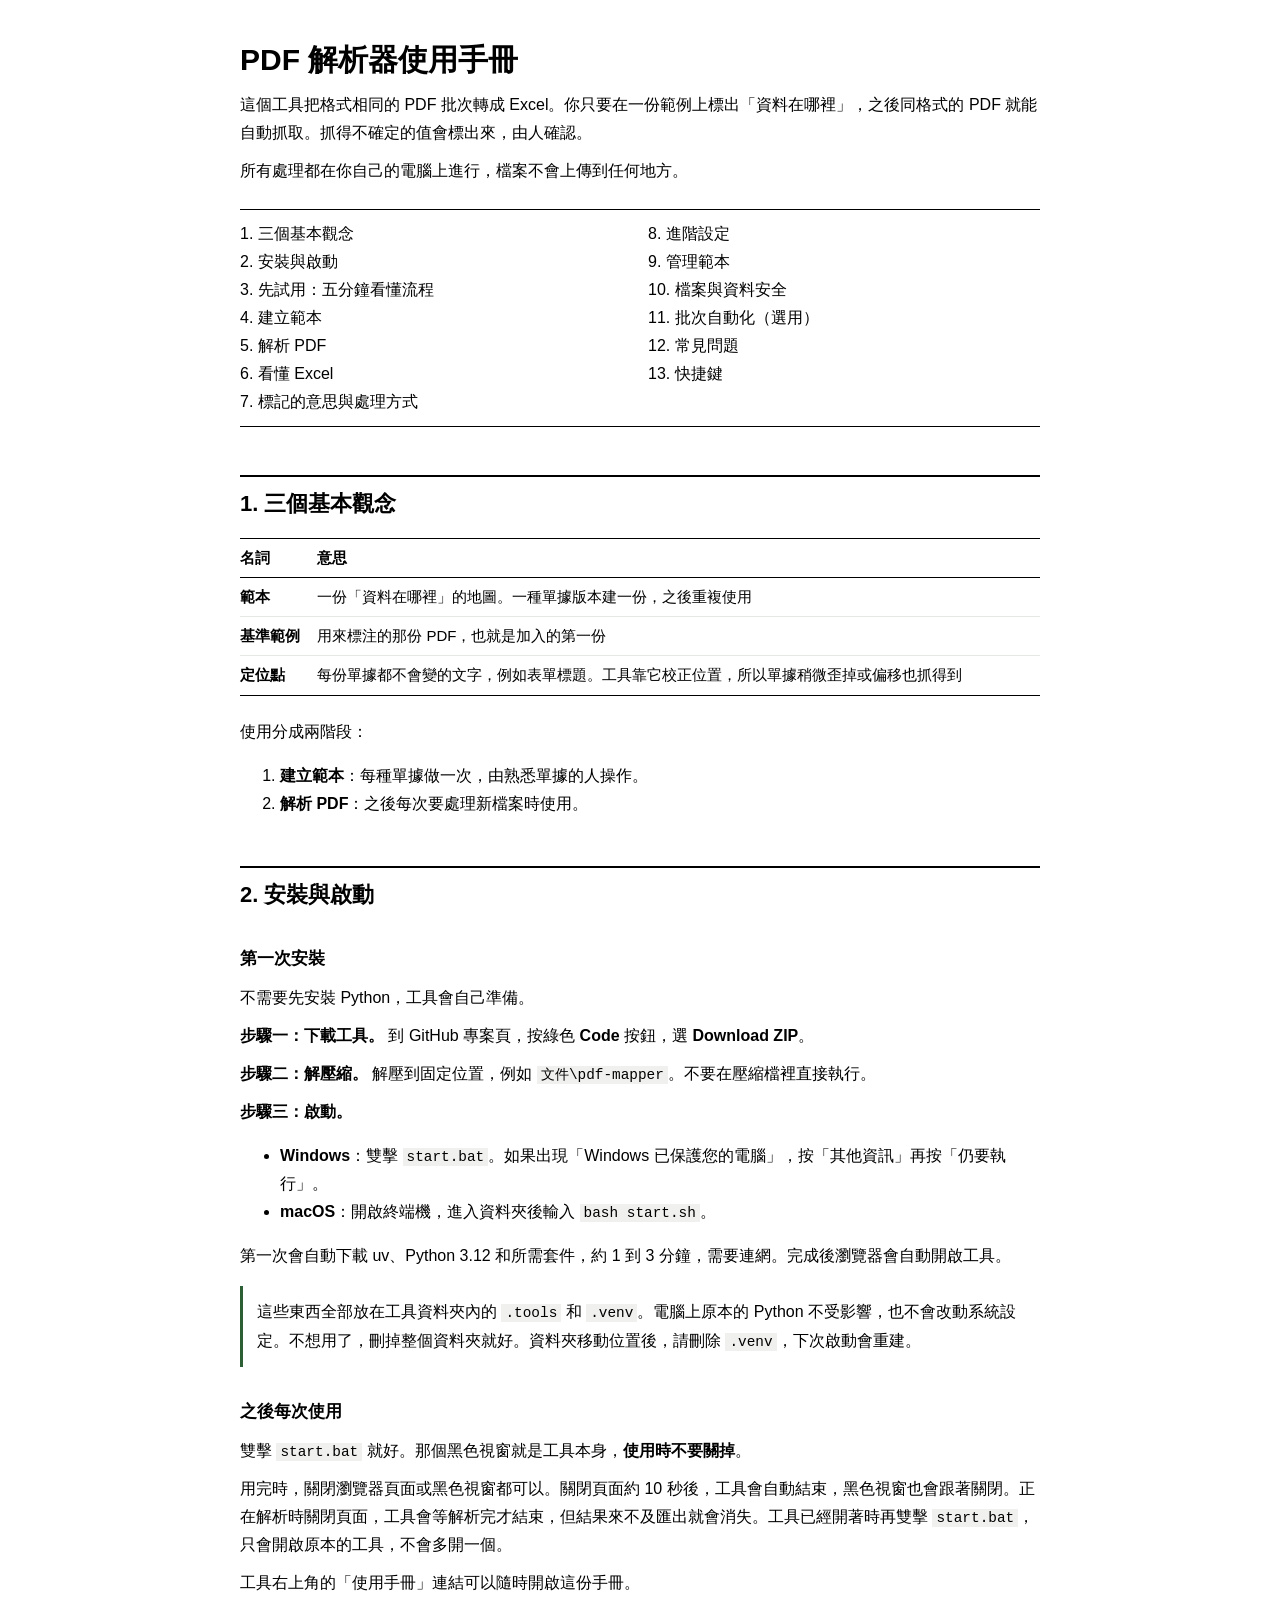
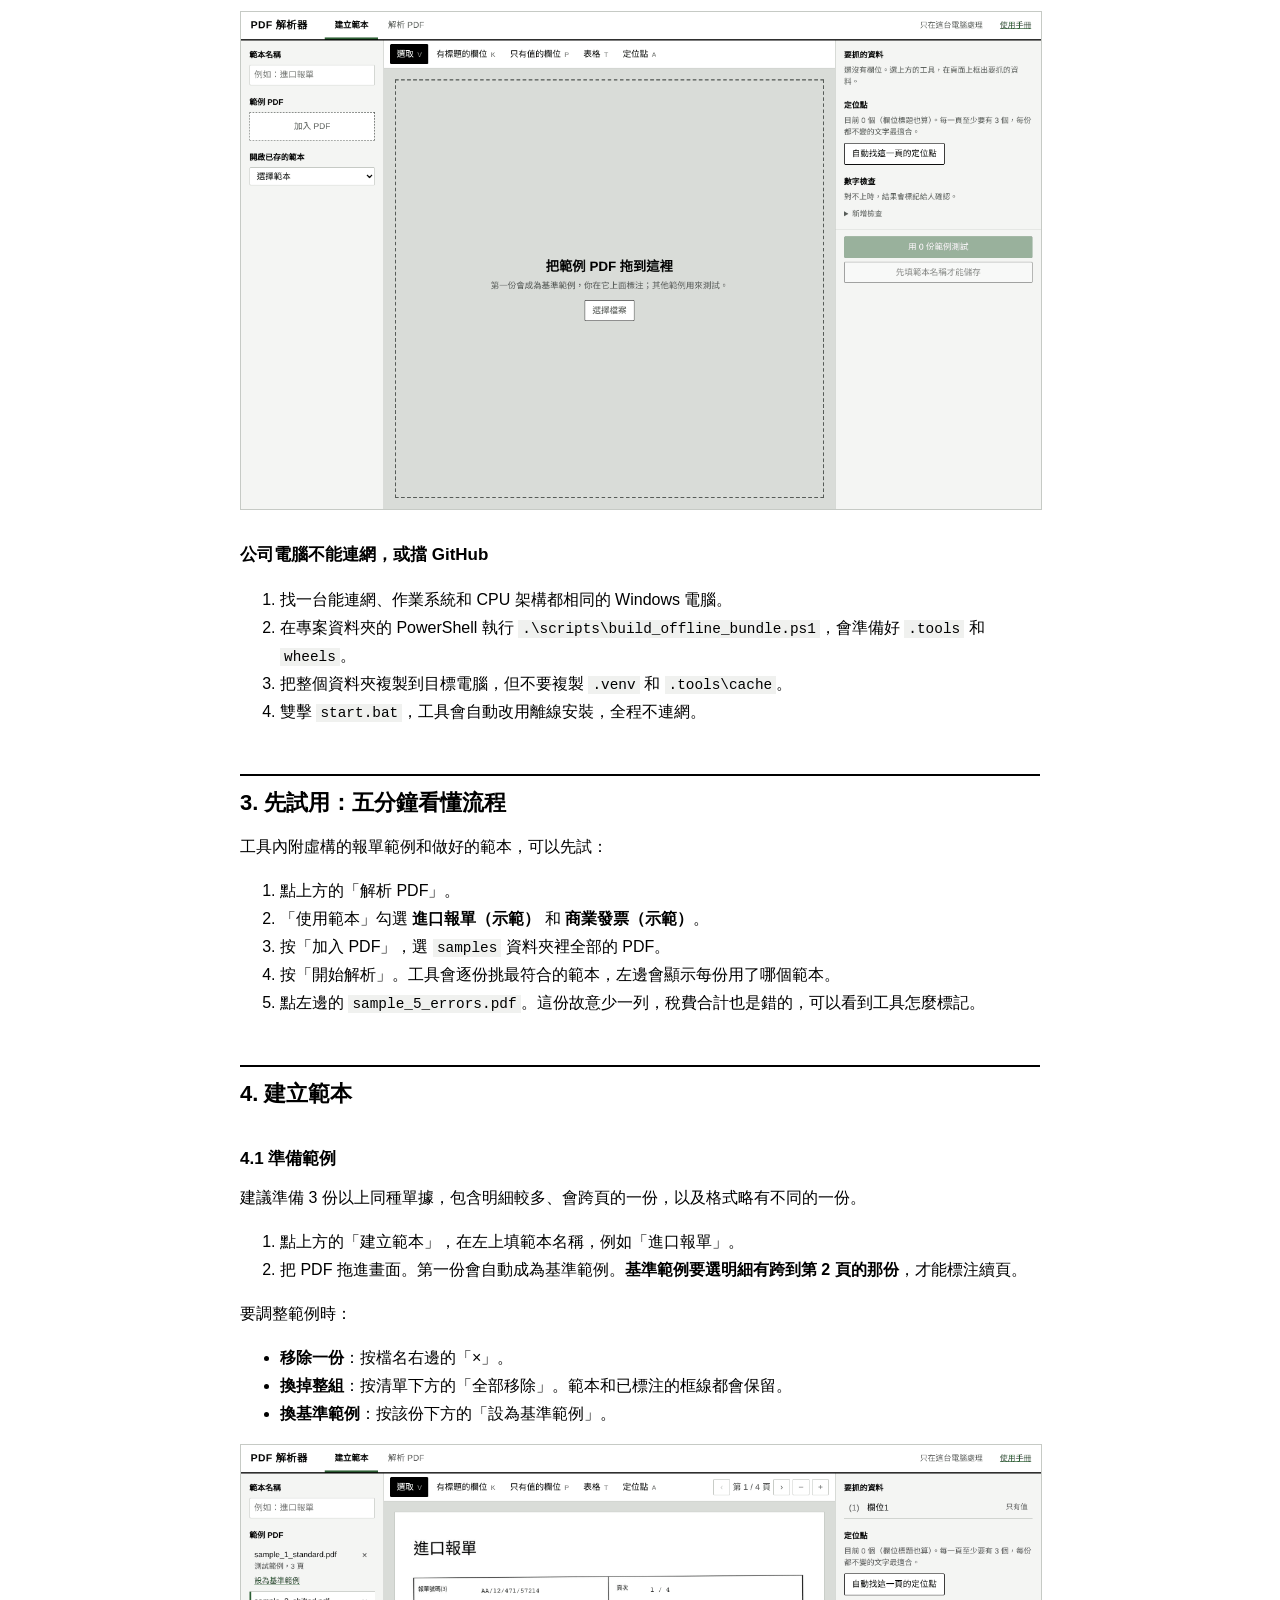
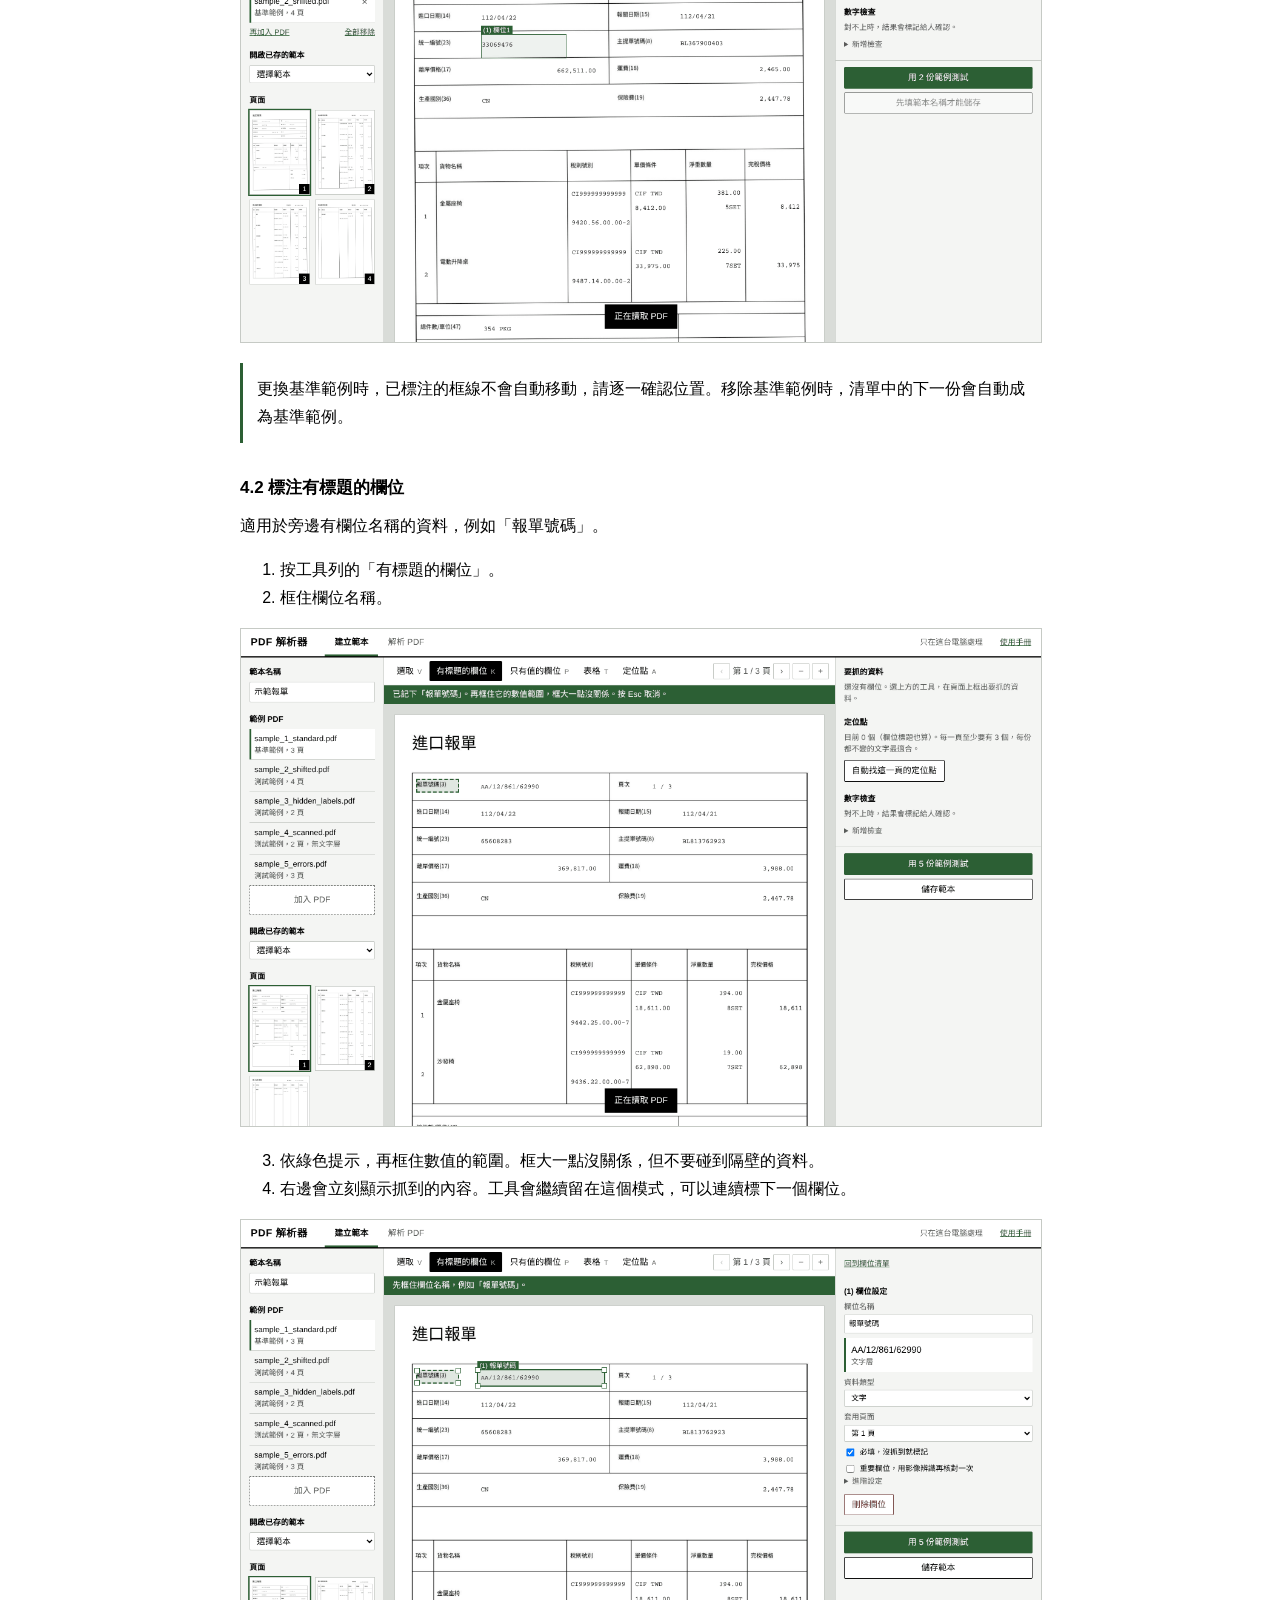
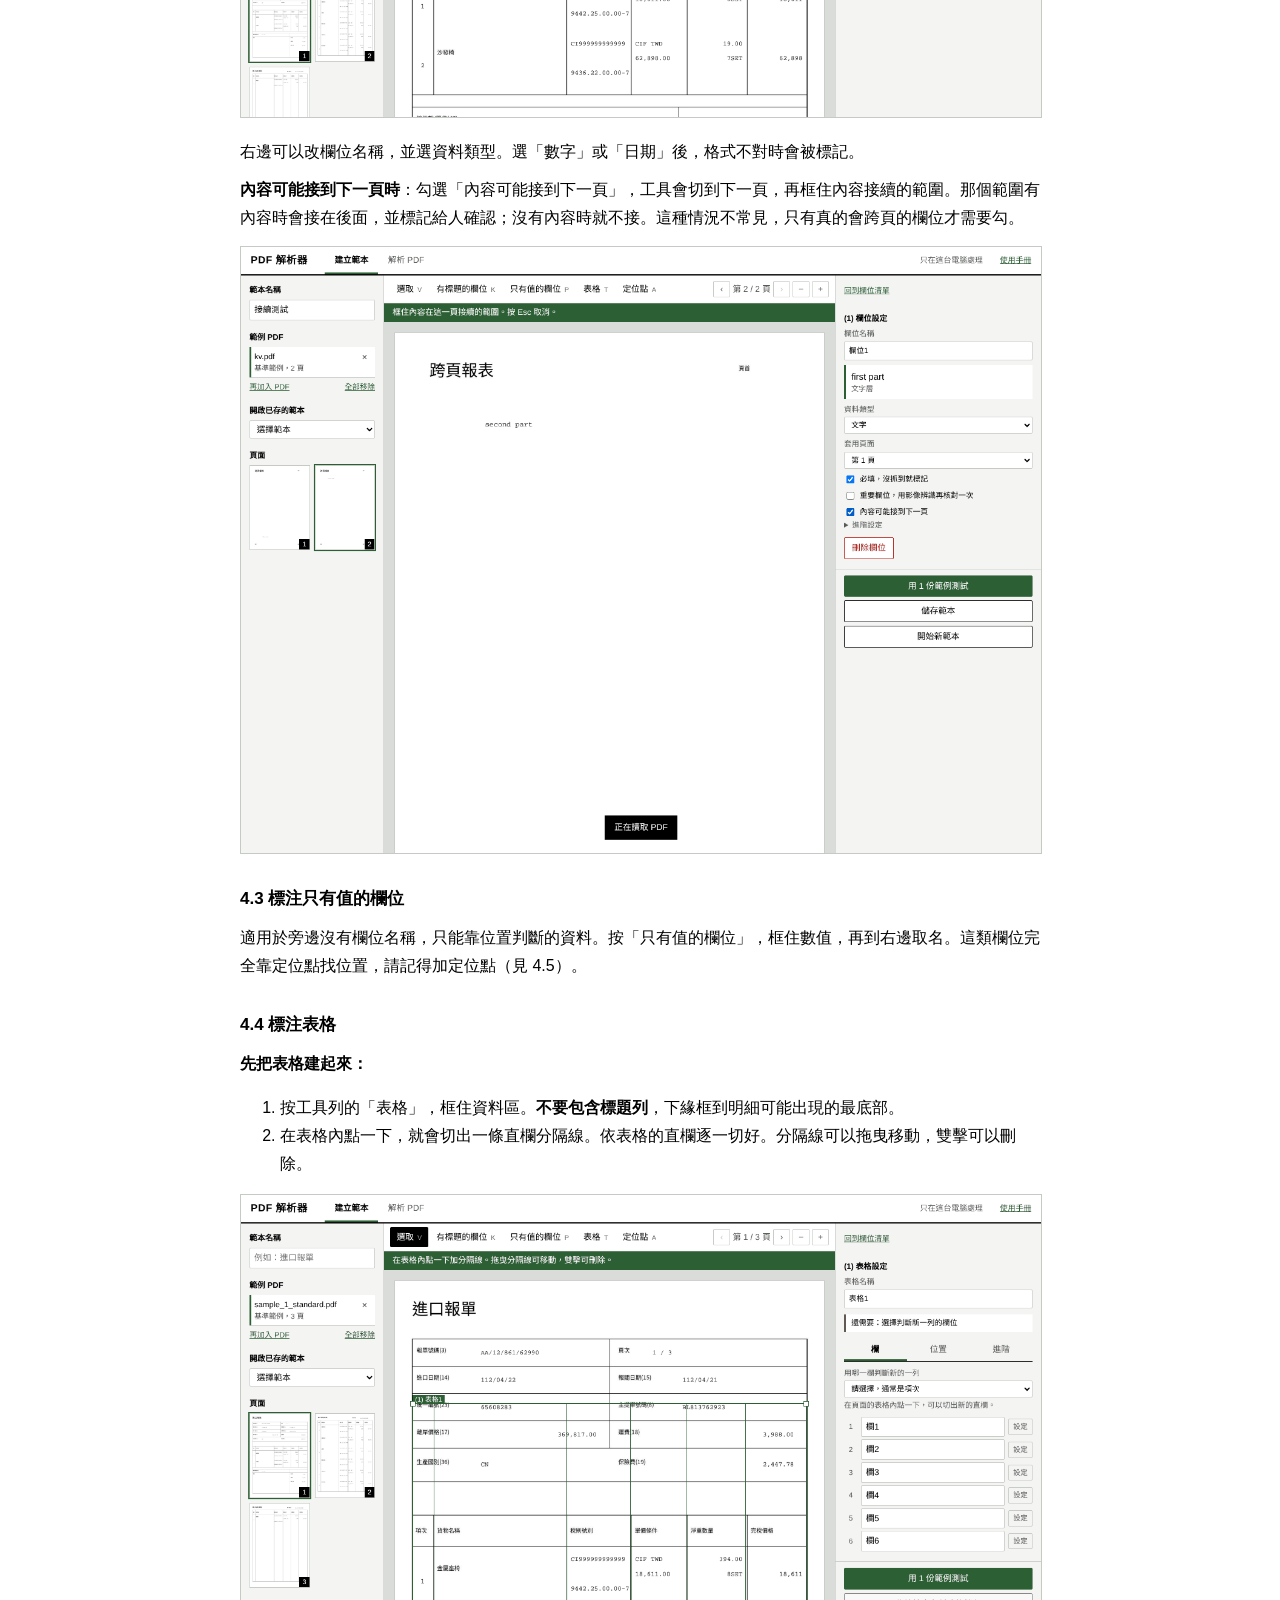
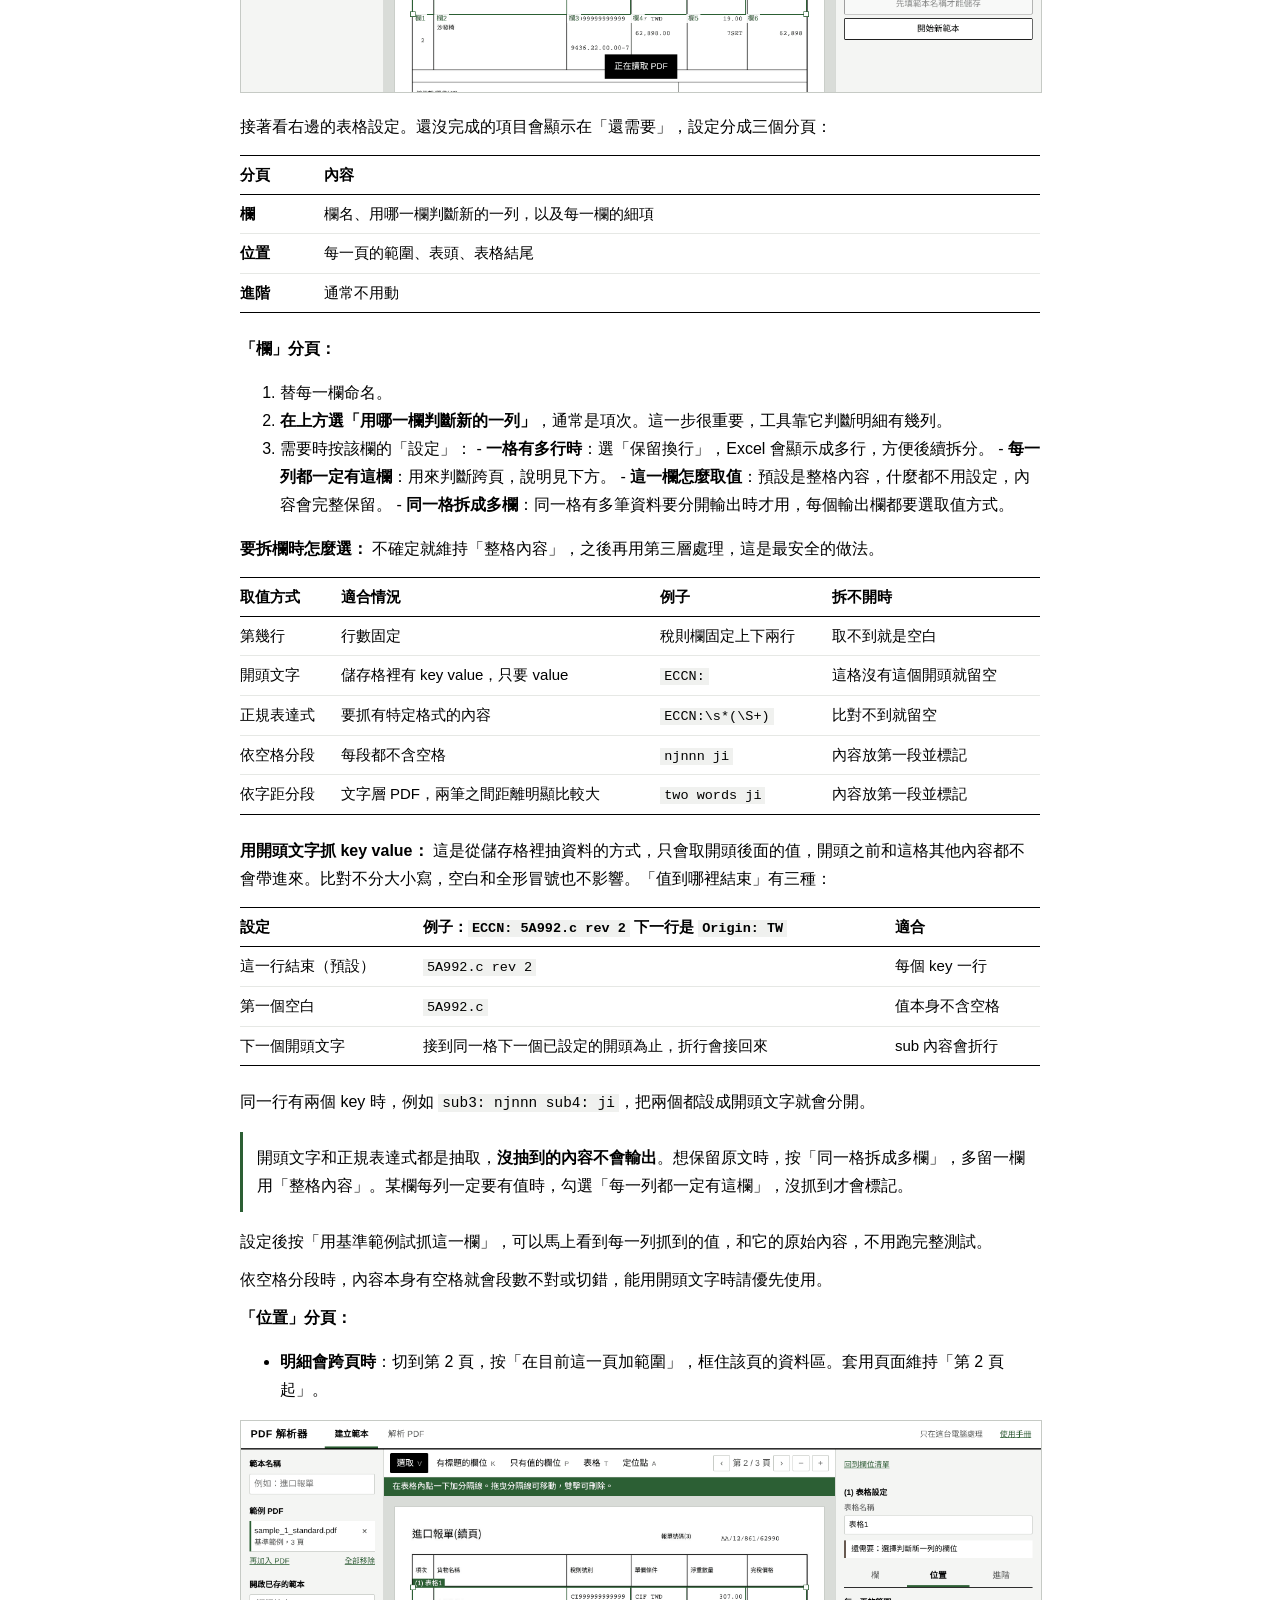
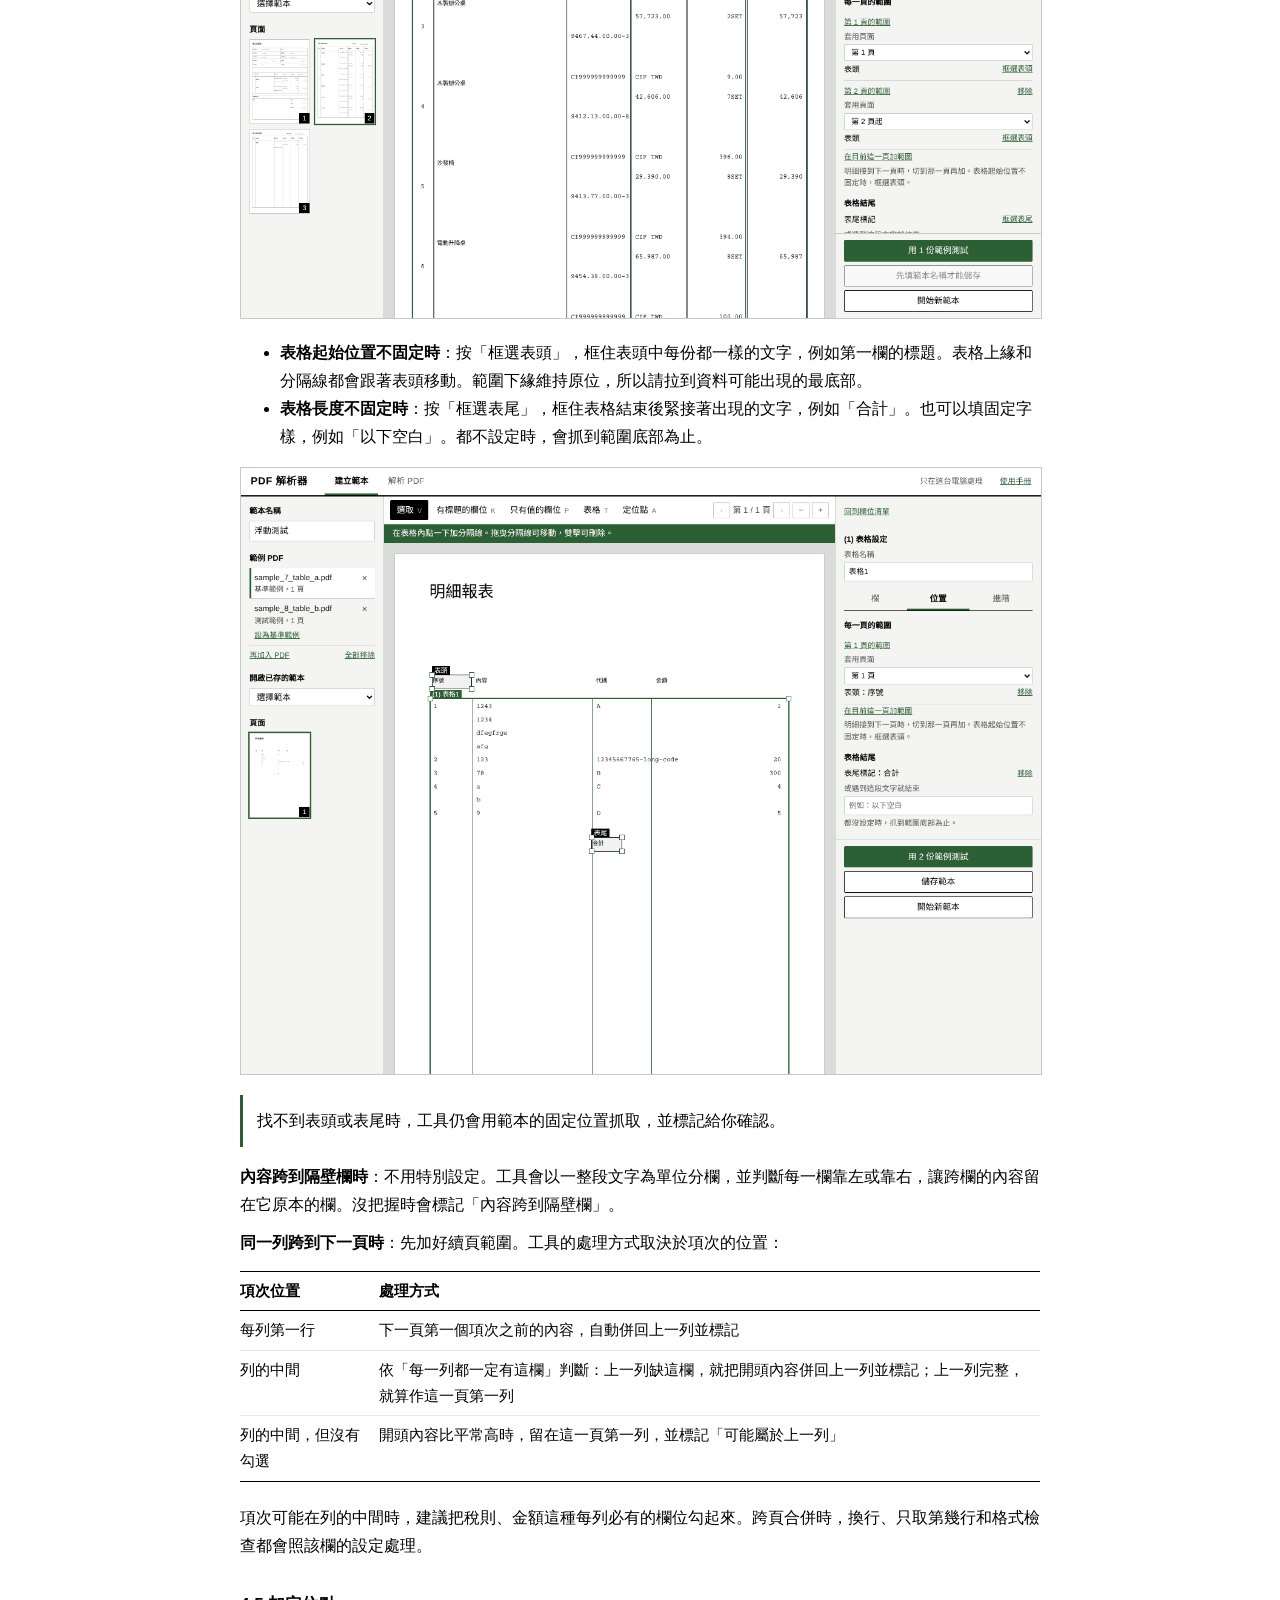
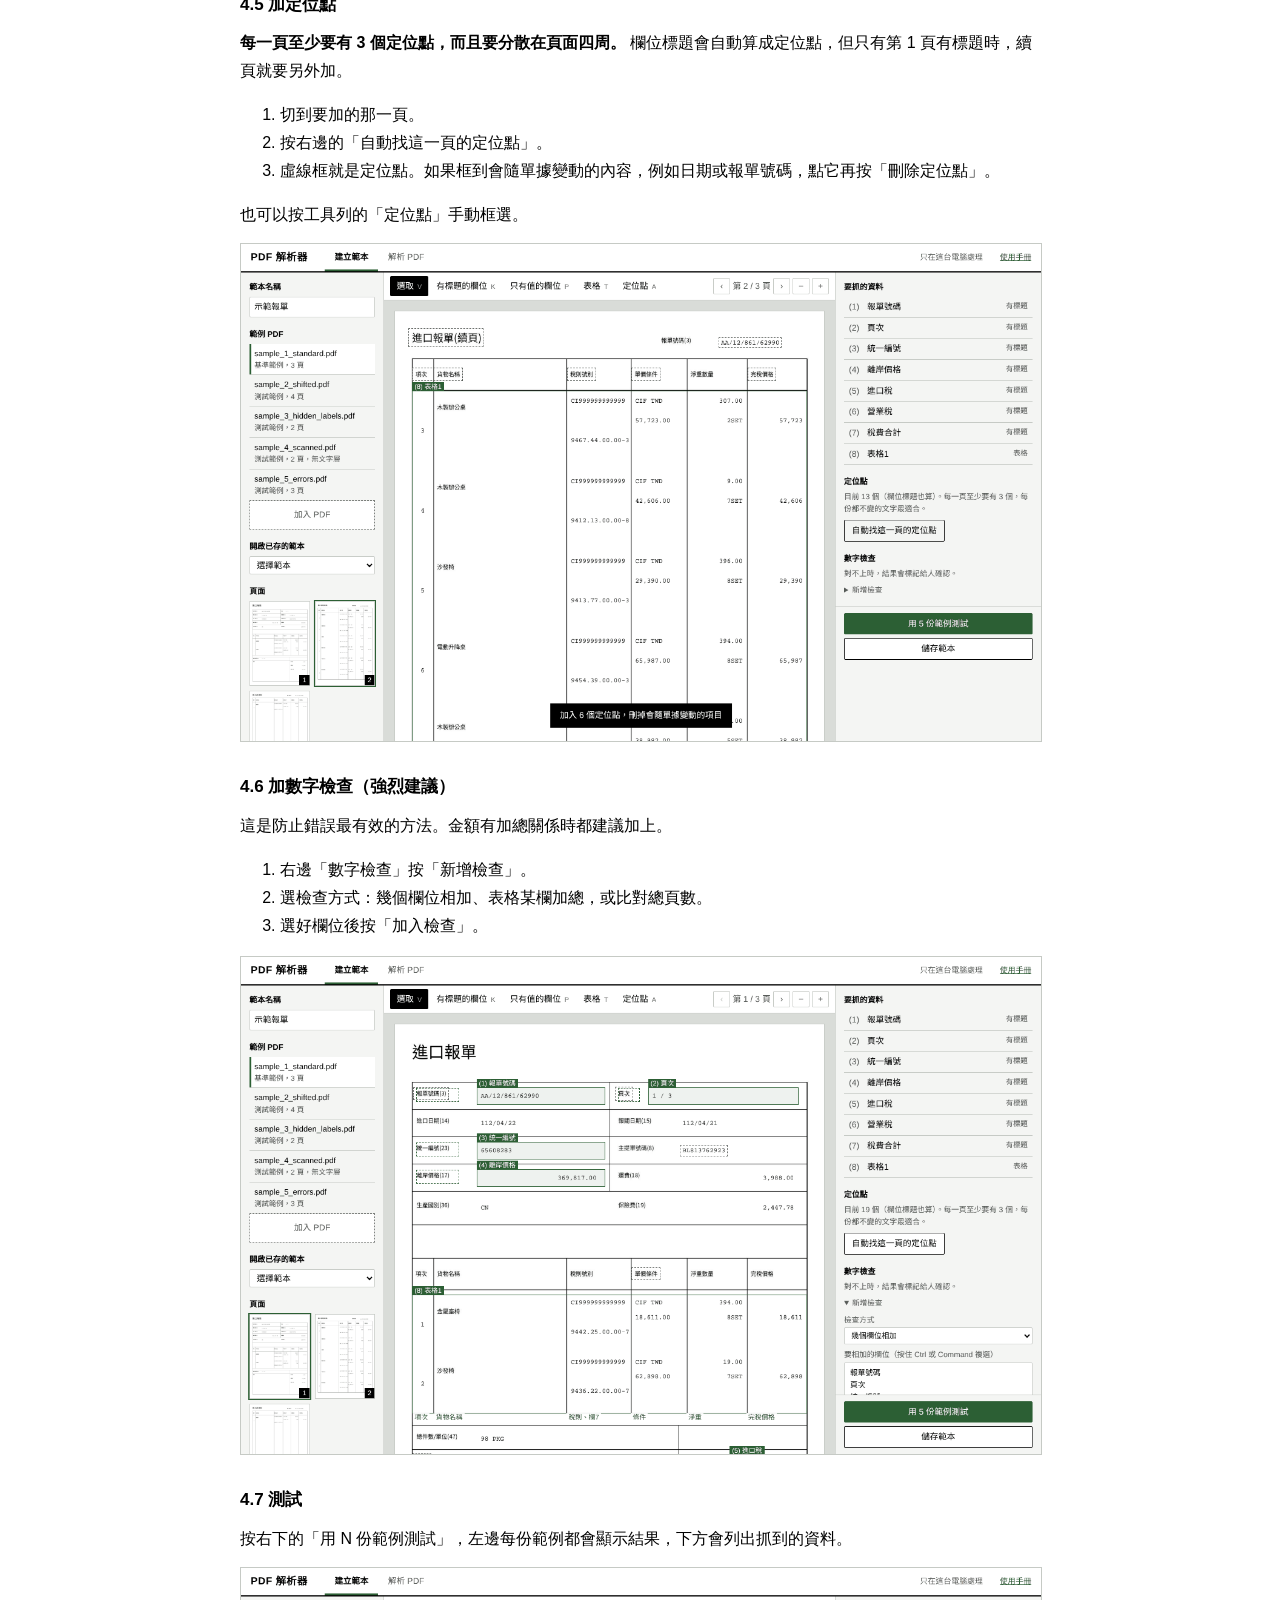
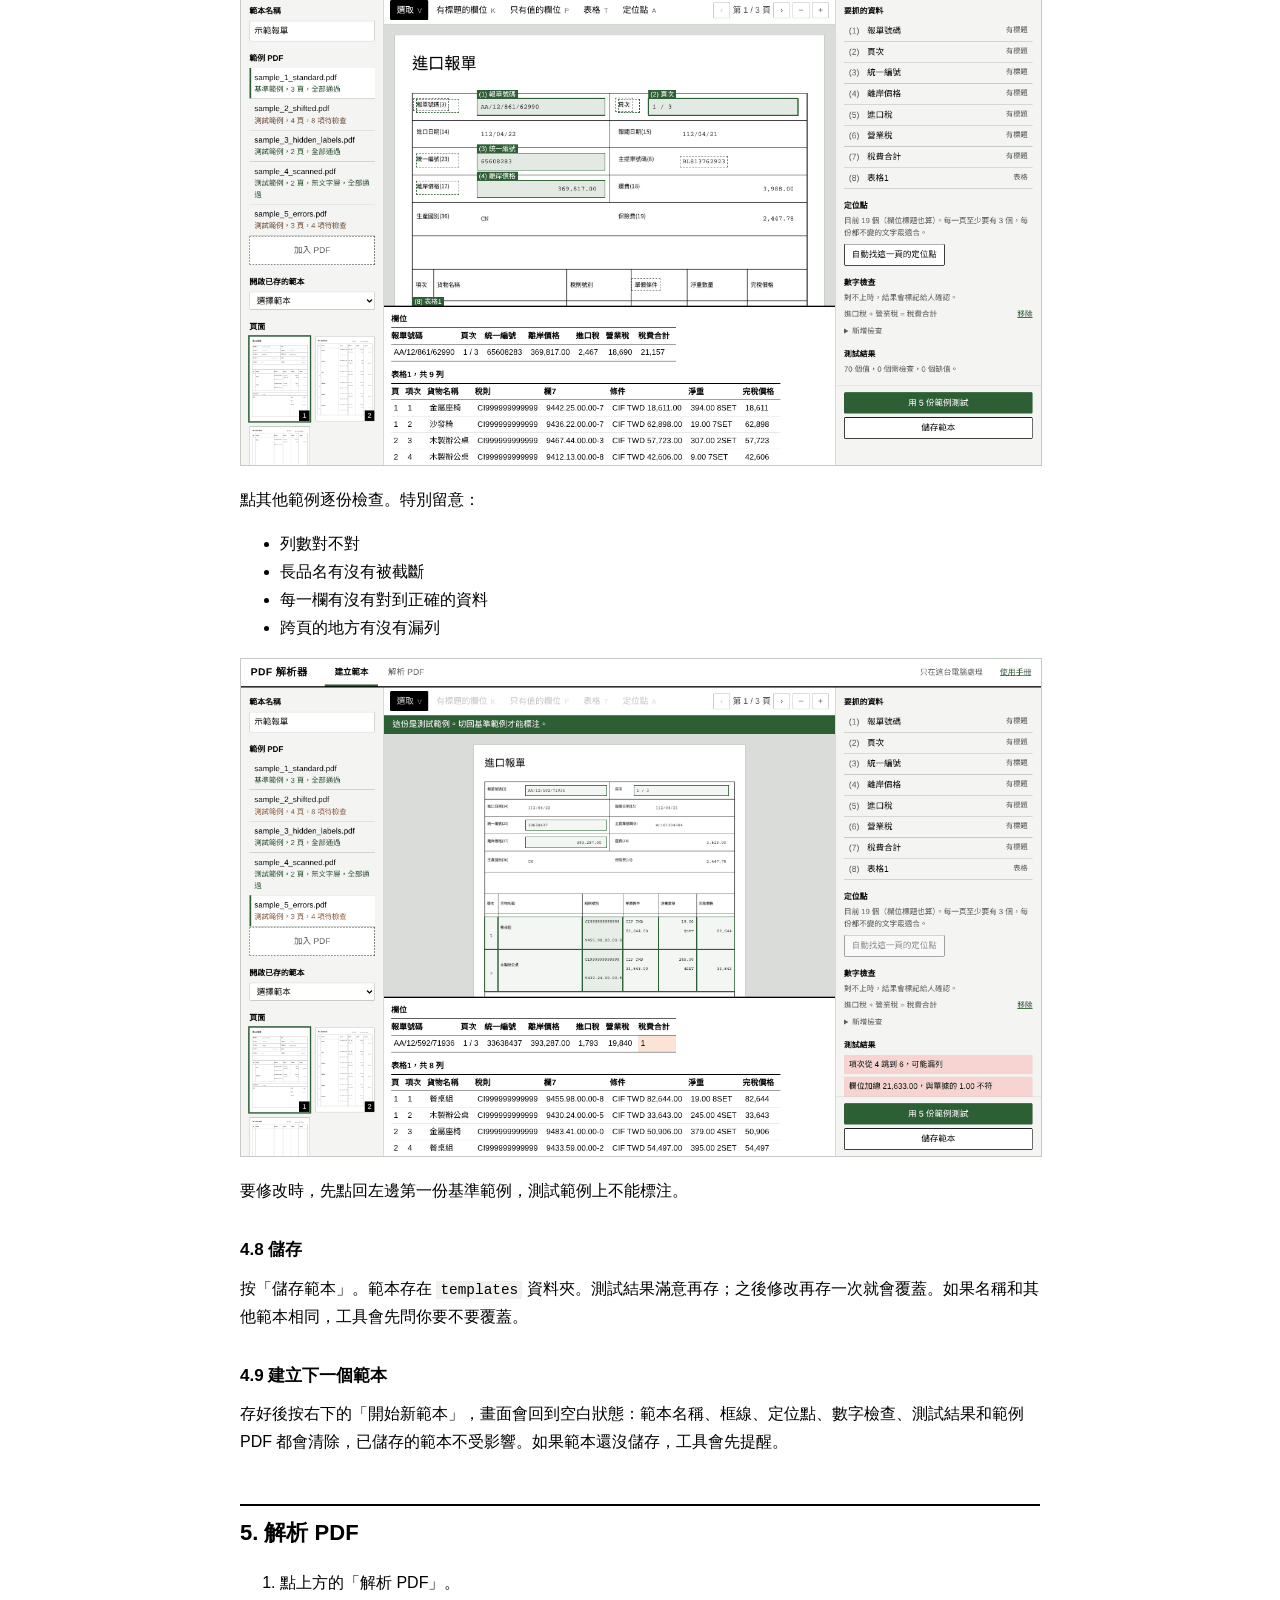
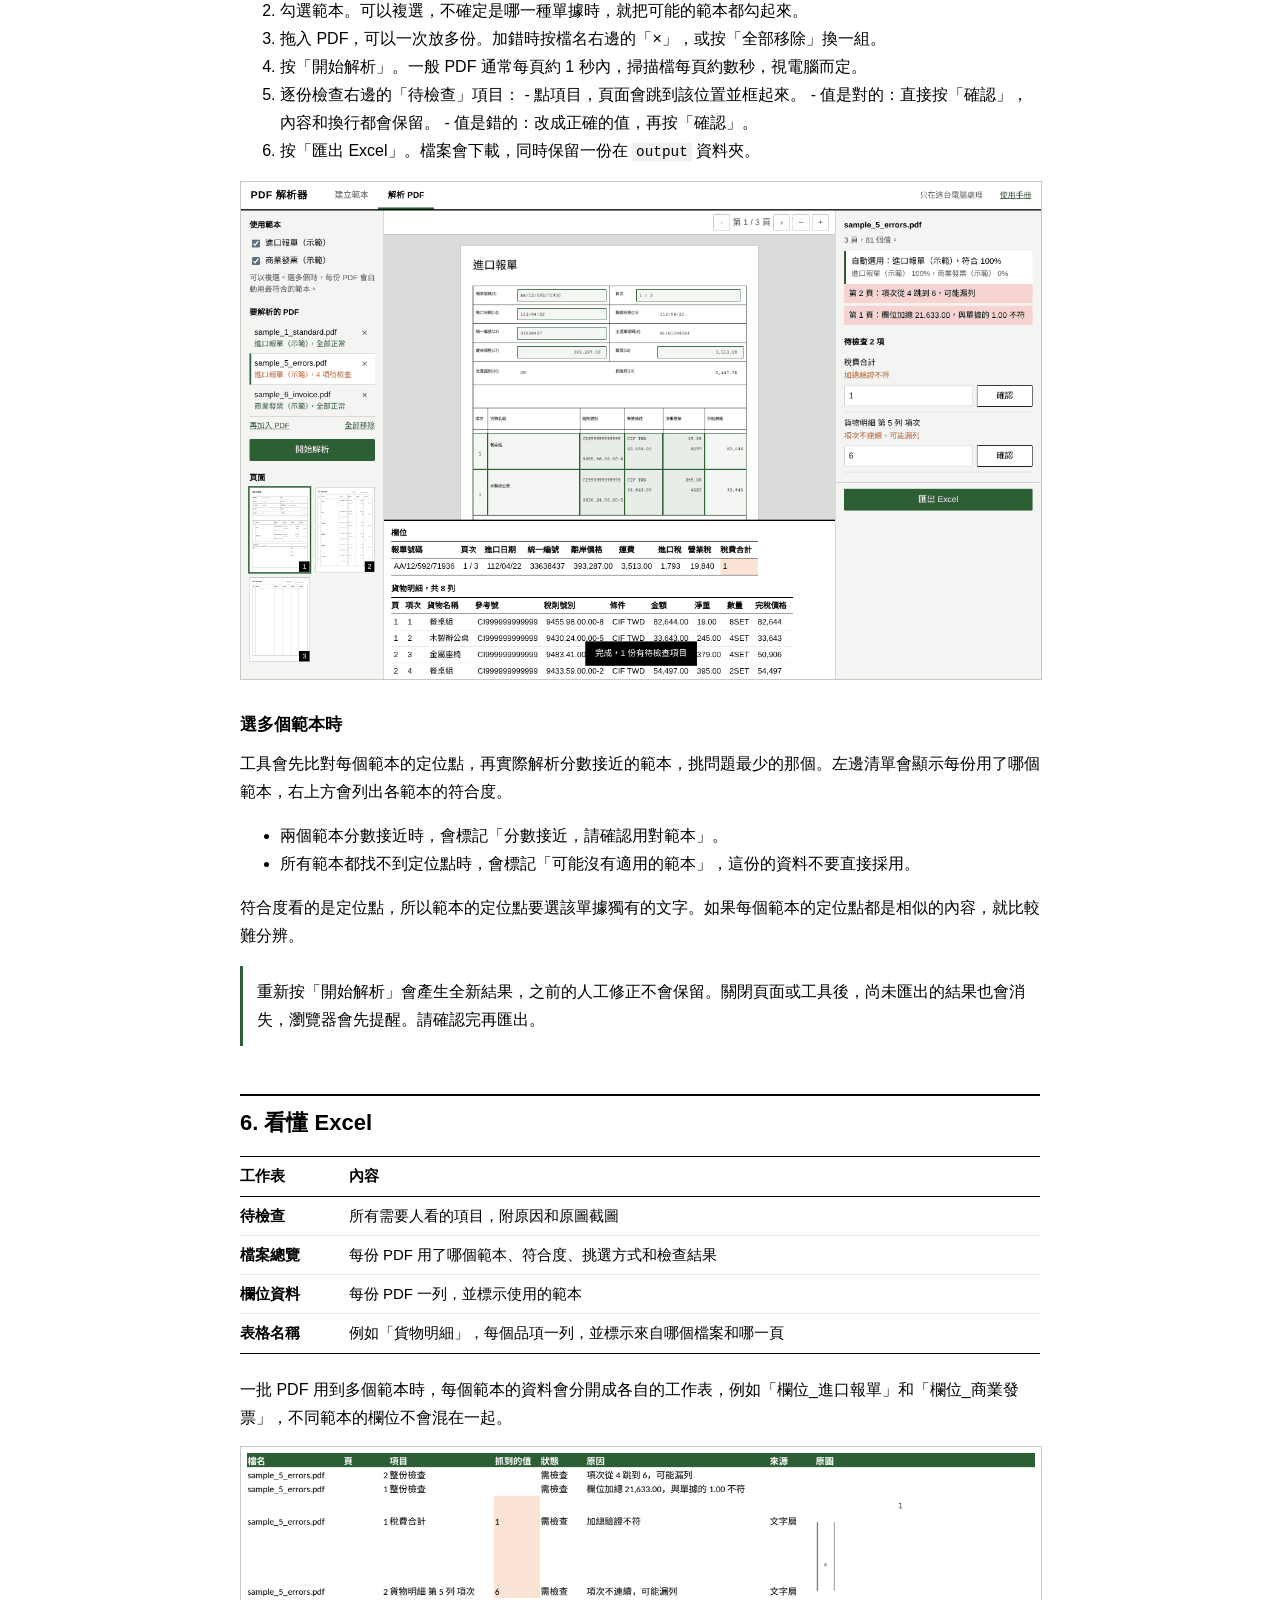
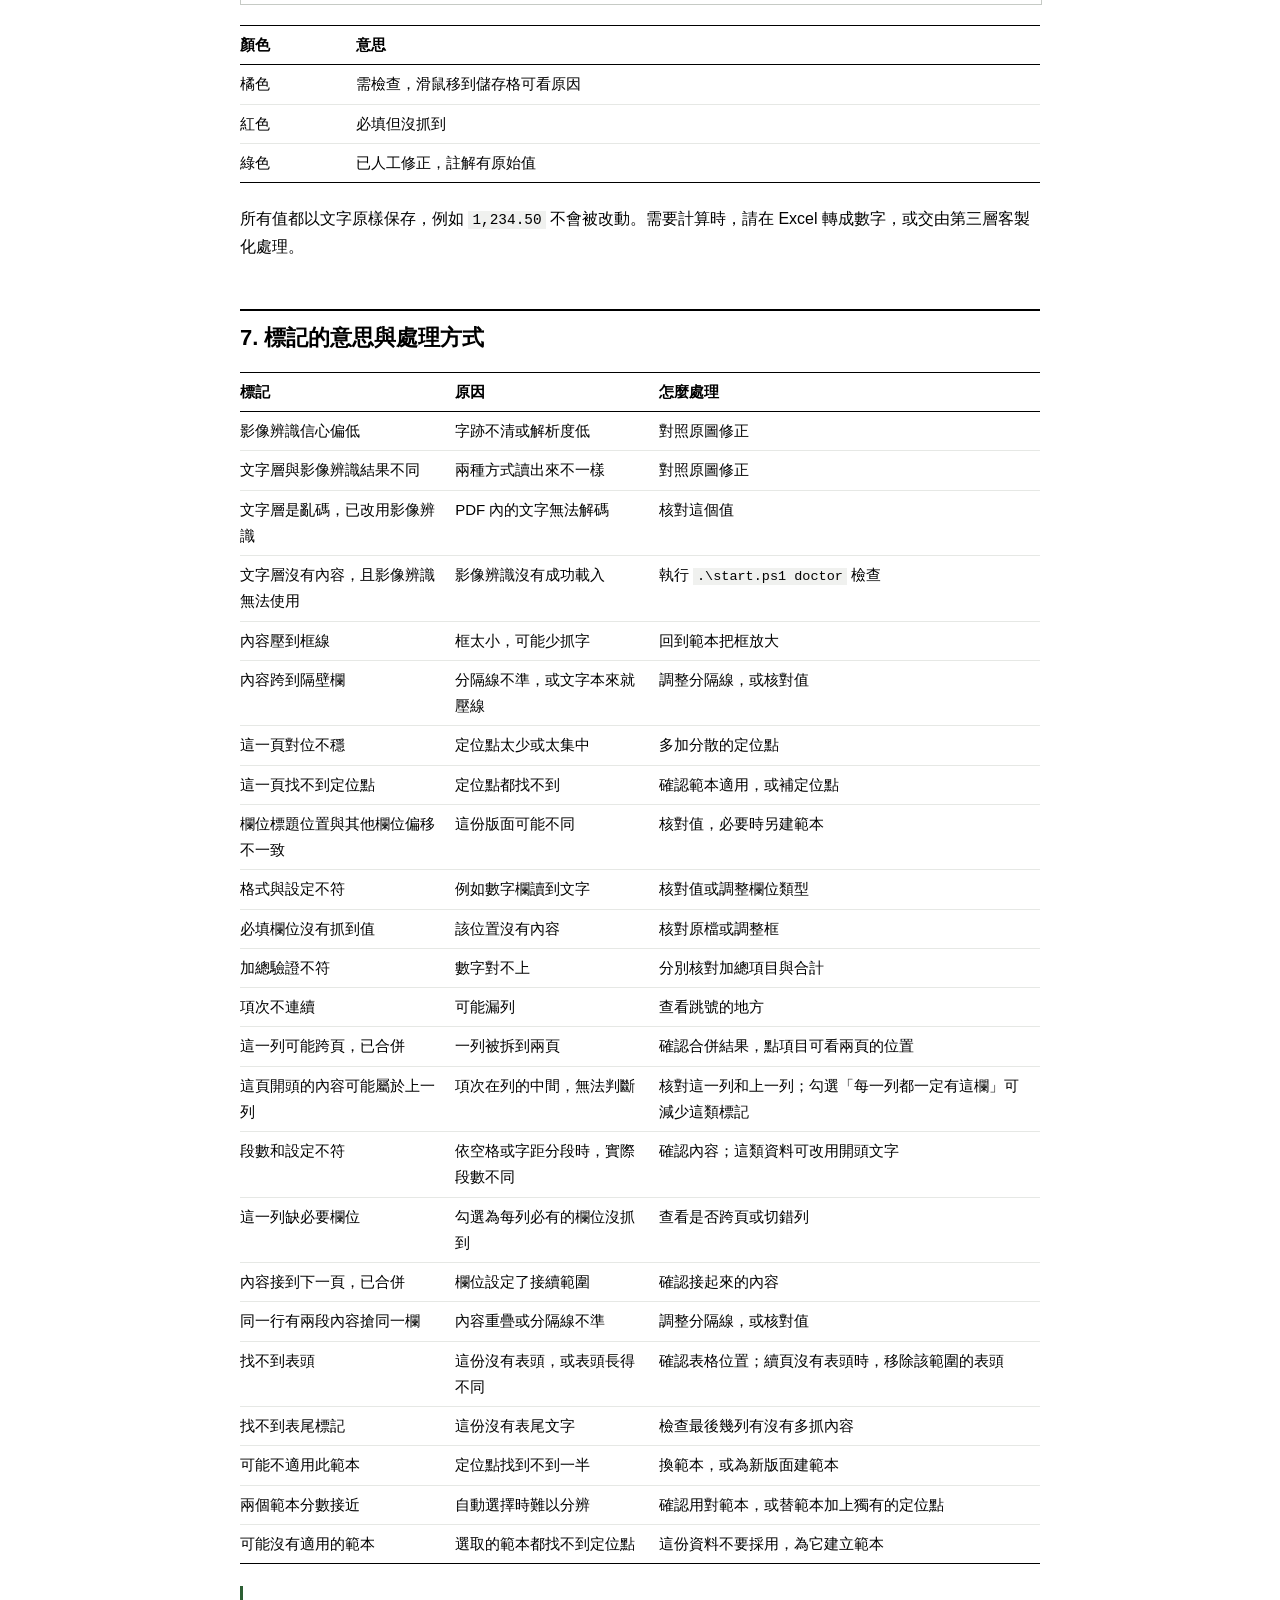
==== 使用手冊.html @ c09b9977 "Fix multi-line review values and extract key values from table cells - Review boxes now keep line br" ====
<!doctype html><html lang="zh-Hant"><head><meta charset="utf-8"><meta name="viewport" content="width=device-width, initial-scale=1"><title>PDF 解析器使用手冊</title><style>
:root { --ink:#000; --soft:#565b57; --rule:#c6cac5; --green:#2C5F34; }
body { margin:0; background:#fff; color:var(--ink);
  font:16px/1.75 "Noto Sans TC","PingFang TC","Microsoft JhengHei",Helvetica,sans-serif; }
main { max-width:800px; margin:0 auto; padding:40px 20px 80px; }
.toc { border-top:1.5px solid var(--ink); border-bottom:1px solid var(--ink); padding:10px 0; margin:24px 0; }
.toc ul { list-style:none; margin:0; padding:0; columns:2; }
.toc ul ul { display:none; }
.toc a { color:var(--ink); text-decoration:none; }
.toc a:hover { color:var(--green); text-decoration:underline; }
h1 { font-size:30px; line-height:1.3; margin:0 0 12px; }
h2 { font-size:22px; margin:48px 0 10px; padding-top:8px; border-top:2px solid var(--ink); }
h3 { font-size:17px; margin:30px 0 6px; }
p { margin:10px 0; }
strong { font-weight:700; }
a { color:var(--green); }
img { display:block; max-width:100%; height:auto; margin:14px 0 20px; border:1px solid var(--rule); }
table { width:100%; border-collapse:collapse; margin:14px 0 22px; font-size:15px; }
th { text-align:left; padding:6px 10px 6px 0; border-top:1.5px solid var(--ink); border-bottom:1px solid var(--ink); }
td { text-align:left; padding:6px 10px 6px 0; border-bottom:1px solid #e6e8e5; vertical-align:top; }
tbody tr:last-child td { border-bottom:1.5px solid var(--ink); }
blockquote { margin:16px 0; padding:2px 0 2px 14px; border-left:3px solid var(--green); }
code { background:#f0f1ef; padding:1px 4px; font-size:.9em; font-family:Consolas,Menlo,monospace; }
pre { background:#f0f1ef; padding:12px 14px; overflow-x:auto; }
pre code { background:none; padding:0; }
@media print { h2 { break-after:avoid; } img { break-inside:avoid; } }
</style></head><body><main><h1 id="pdf">PDF 解析器使用手冊</h1>
<p>這個工具把格式相同的 PDF 批次轉成 Excel。你只要在一份範例上標出「資料在哪裡」，之後同格式的 PDF 就能自動抓取。抓得不確定的值會標出來，由人確認。</p>
<p>所有處理都在你自己的電腦上進行，檔案不會上傳到任何地方。</p>
<div class="toc">
<ul>
<li><a href="#1">1. 三個基本觀念</a></li>
<li><a href="#2">2. 安裝與啟動</a></li>
<li><a href="#3">3. 先試用：五分鐘看懂流程</a></li>
<li><a href="#4">4. 建立範本</a></li>
<li><a href="#5-pdf">5. 解析 PDF</a></li>
<li><a href="#6-excel">6. 看懂 Excel</a></li>
<li><a href="#7">7. 標記的意思與處理方式</a></li>
<li><a href="#8">8. 進階設定</a></li>
<li><a href="#9">9. 管理範本</a></li>
<li><a href="#10">10. 檔案與資料安全</a></li>
<li><a href="#11">11. 批次自動化（選用）</a></li>
<li><a href="#12">12. 常見問題</a></li>
<li><a href="#13">13. 快捷鍵</a></li>
</ul>
</div>
<h2 id="1">1. 三個基本觀念</h2>
<table>
<thead>
<tr>
<th>名詞</th>
<th>意思</th>
</tr>
</thead>
<tbody>
<tr>
<td><strong>範本</strong></td>
<td>一份「資料在哪裡」的地圖。一種單據版本建一份，之後重複使用</td>
</tr>
<tr>
<td><strong>基準範例</strong></td>
<td>用來標注的那份 PDF，也就是加入的第一份</td>
</tr>
<tr>
<td><strong>定位點</strong></td>
<td>每份單據都不會變的文字，例如表單標題。工具靠它校正位置，所以單據稍微歪掉或偏移也抓得到</td>
</tr>
</tbody>
</table>
<p>使用分成兩階段：</p>
<ol>
<li><strong>建立範本</strong>：每種單據做一次，由熟悉單據的人操作。</li>
<li><strong>解析 PDF</strong>：之後每次要處理新檔案時使用。</li>
</ol>
<h2 id="2">2. 安裝與啟動</h2>
<h3 id="_1">第一次安裝</h3>
<p>不需要先安裝 Python，工具會自己準備。</p>
<p><strong>步驟一：下載工具。</strong> 到 GitHub 專案頁，按綠色 <strong>Code</strong> 按鈕，選 <strong>Download ZIP</strong>。</p>
<p><strong>步驟二：解壓縮。</strong> 解壓到固定位置，例如 <code>文件\pdf-mapper</code>。不要在壓縮檔裡直接執行。</p>
<p><strong>步驟三：啟動。</strong></p>
<ul>
<li><strong>Windows</strong>：雙擊 <code>start.bat</code>。如果出現「Windows 已保護您的電腦」，按「其他資訊」再按「仍要執行」。</li>
<li><strong>macOS</strong>：開啟終端機，進入資料夾後輸入 <code>bash start.sh</code>。</li>
</ul>
<p>第一次會自動下載 uv、Python 3.12 和所需套件，約 1 到 3 分鐘，需要連網。完成後瀏覽器會自動開啟工具。</p>
<blockquote>
<p>這些東西全部放在工具資料夾內的 <code>.tools</code> 和 <code>.venv</code>。電腦上原本的 Python 不受影響，也不會改動系統設定。不想用了，刪掉整個資料夾就好。資料夾移動位置後，請刪除 <code>.venv</code>，下次啟動會重建。</p>
</blockquote>
<h3 id="_2">之後每次使用</h3>
<p>雙擊 <code>start.bat</code> 就好。那個黑色視窗就是工具本身，<strong>使用時不要關掉</strong>。</p>
<p>用完時，關閉瀏覽器頁面或黑色視窗都可以。關閉頁面約 10 秒後，工具會自動結束，黑色視窗也會跟著關閉。正在解析時關閉頁面，工具會等解析完才結束，但結果來不及匯出就會消失。工具已經開著時再雙擊 <code>start.bat</code>，只會開啟原本的工具，不會多開一個。</p>
<p>工具右上角的「使用手冊」連結可以隨時開啟這份手冊。</p>
<p><img alt="啟動後的畫面" src="[data-uri]" /></p>
<h3 id="github">公司電腦不能連網，或擋 GitHub</h3>
<ol>
<li>找一台能連網、作業系統和 CPU 架構都相同的 Windows 電腦。</li>
<li>在專案資料夾的 PowerShell 執行 <code>.\scripts\build_offline_bundle.ps1</code>，會準備好 <code>.tools</code> 和 <code>wheels</code>。</li>
<li>把整個資料夾複製到目標電腦，但不要複製 <code>.venv</code> 和 <code>.tools\cache</code>。</li>
<li>雙擊 <code>start.bat</code>，工具會自動改用離線安裝，全程不連網。</li>
</ol>
<h2 id="3">3. 先試用：五分鐘看懂流程</h2>
<p>工具內附虛構的報單範例和做好的範本，可以先試：</p>
<ol>
<li>點上方的「解析 PDF」。</li>
<li>「使用範本」勾選 <strong>進口報單（示範）</strong> 和 <strong>商業發票（示範）</strong>。</li>
<li>按「加入 PDF」，選 <code>samples</code> 資料夾裡全部的 PDF。</li>
<li>按「開始解析」。工具會逐份挑最符合的範本，左邊會顯示每份用了哪個範本。</li>
<li>點左邊的 <code>sample_5_errors.pdf</code>。這份故意少一列，稅費合計也是錯的，可以看到工具怎麼標記。</li>
</ol>
<h2 id="4">4. 建立範本</h2>
<h3 id="41">4.1 準備範例</h3>
<p>建議準備 3 份以上同種單據，包含明細較多、會跨頁的一份，以及格式略有不同的一份。</p>
<ol>
<li>點上方的「建立範本」，在左上填範本名稱，例如「進口報單」。</li>
<li>把 PDF 拖進畫面。第一份會自動成為基準範例。<strong>基準範例要選明細有跨到第 2 頁的那份</strong>，才能標注續頁。</li>
</ol>
<p>要調整範例時：</p>
<ul>
<li><strong>移除一份</strong>：按檔名右邊的「×」。</li>
<li><strong>換掉整組</strong>：按清單下方的「全部移除」。範本和已標注的框線都會保留。</li>
<li><strong>換基準範例</strong>：按該份下方的「設為基準範例」。</li>
</ul>
<p><img alt="移除範例或更換基準範例" src="[data-uri]" /></p>
<blockquote>
<p>更換基準範例時，已標注的框線不會自動移動，請逐一確認位置。移除基準範例時，清單中的下一份會自動成為基準範例。</p>
</blockquote>
<h3 id="42">4.2 標注有標題的欄位</h3>
<p>適用於旁邊有欄位名稱的資料，例如「報單號碼」。</p>
<ol>
<li>按工具列的「有標題的欄位」。</li>
<li>框住欄位名稱。</li>
</ol>
<p><img alt="框住欄位名稱" src="[data-uri]" /></p>
<ol start="3">
<li>依綠色提示，再框住數值的範圍。框大一點沒關係，但不要碰到隔壁的資料。</li>
<li>右邊會立刻顯示抓到的內容。工具會繼續留在這個模式，可以連續標下一個欄位。</li>
</ol>
<p><img alt="右側顯示抓到的內容" src="[data-uri]" /></p>
<p>右邊可以改欄位名稱，並選資料類型。選「數字」或「日期」後，格式不對時會被標記。</p>
<p><strong>內容可能接到下一頁時</strong>：勾選「內容可能接到下一頁」，工具會切到下一頁，再框住內容接續的範圍。那個範圍有內容時會接在後面，並標記給人確認；沒有內容時就不接。這種情況不常見，只有真的會跨頁的欄位才需要勾。</p>
<p><img alt="框選下一頁的接續範圍" src="[data-uri]" /></p>
<h3 id="43">4.3 標注只有值的欄位</h3>
<p>適用於旁邊沒有欄位名稱，只能靠位置判斷的資料。按「只有值的欄位」，框住數值，再到右邊取名。這類欄位完全靠定位點找位置，請記得加定位點（見 4.5）。</p>
<h3 id="44">4.4 標注表格</h3>
<p><strong>先把表格建起來：</strong></p>
<ol>
<li>按工具列的「表格」，框住資料區。<strong>不要包含標題列</strong>，下緣框到明細可能出現的最底部。</li>
<li>在表格內點一下，就會切出一條直欄分隔線。依表格的直欄逐一切好。分隔線可以拖曳移動，雙擊可以刪除。</li>
</ol>
<p><img alt="切好直欄的表格" src="[data-uri]" /></p>
<p>接著看右邊的表格設定。還沒完成的項目會顯示在「還需要」，設定分成三個分頁：</p>
<table>
<thead>
<tr>
<th>分頁</th>
<th>內容</th>
</tr>
</thead>
<tbody>
<tr>
<td><strong>欄</strong></td>
<td>欄名、用哪一欄判斷新的一列，以及每一欄的細項</td>
</tr>
<tr>
<td><strong>位置</strong></td>
<td>每一頁的範圍、表頭、表格結尾</td>
</tr>
<tr>
<td><strong>進階</strong></td>
<td>通常不用動</td>
</tr>
</tbody>
</table>
<p><strong>「欄」分頁：</strong></p>
<ol>
<li>替每一欄命名。</li>
<li><strong>在上方選「用哪一欄判斷新的一列」</strong>，通常是項次。這一步很重要，工具靠它判斷明細有幾列。</li>
<li>需要時按該欄的「設定」：
   - <strong>一格有多行時</strong>：選「保留換行」，Excel 會顯示成多行，方便後續拆分。
   - <strong>每一列都一定有這欄</strong>：用來判斷跨頁，說明見下方。
   - <strong>這一欄怎麼取值</strong>：預設是整格內容，什麼都不用設定，內容會完整保留。
   - <strong>同一格拆成多欄</strong>：同一格有多筆資料要分開輸出時才用，每個輸出欄都要選取值方式。</li>
</ol>
<p><strong>要拆欄時怎麼選：</strong> 不確定就維持「整格內容」，之後再用第三層處理，這是最安全的做法。</p>
<table>
<thead>
<tr>
<th>取值方式</th>
<th>適合情況</th>
<th>例子</th>
<th>拆不開時</th>
</tr>
</thead>
<tbody>
<tr>
<td>第幾行</td>
<td>行數固定</td>
<td>稅則欄固定上下兩行</td>
<td>取不到就是空白</td>
</tr>
<tr>
<td>開頭文字</td>
<td>儲存格裡有 key value，只要 value</td>
<td><code>ECCN:</code></td>
<td>這格沒有這個開頭就留空</td>
</tr>
<tr>
<td>正規表達式</td>
<td>要抓有特定格式的內容</td>
<td><code>ECCN:\s*(\S+)</code></td>
<td>比對不到就留空</td>
</tr>
<tr>
<td>依空格分段</td>
<td>每段都不含空格</td>
<td><code>njnnn ji</code></td>
<td>內容放第一段並標記</td>
</tr>
<tr>
<td>依字距分段</td>
<td>文字層 PDF，兩筆之間距離明顯比較大</td>
<td><code>two words      ji</code></td>
<td>內容放第一段並標記</td>
</tr>
</tbody>
</table>
<p><strong>用開頭文字抓 key value：</strong> 這是從儲存格裡抽資料的方式，只會取開頭後面的值，開頭之前和這格其他內容都不會帶進來。比對不分大小寫，空白和全形冒號也不影響。「值到哪裡結束」有三種：</p>
<table>
<thead>
<tr>
<th>設定</th>
<th>例子：<code>ECCN: 5A992.c rev 2</code> 下一行是 <code>Origin: TW</code></th>
<th>適合</th>
</tr>
</thead>
<tbody>
<tr>
<td>這一行結束（預設）</td>
<td><code>5A992.c rev 2</code></td>
<td>每個 key 一行</td>
</tr>
<tr>
<td>第一個空白</td>
<td><code>5A992.c</code></td>
<td>值本身不含空格</td>
</tr>
<tr>
<td>下一個開頭文字</td>
<td>接到同一格下一個已設定的開頭為止，折行會接回來</td>
<td>sub 內容會折行</td>
</tr>
</tbody>
</table>
<p>同一行有兩個 key 時，例如 <code>sub3: njnnn sub4: ji</code>，把兩個都設成開頭文字就會分開。</p>
<blockquote>
<p>開頭文字和正規表達式都是抽取，<strong>沒抽到的內容不會輸出</strong>。想保留原文時，按「同一格拆成多欄」，多留一欄用「整格內容」。某欄每列一定要有值時，勾選「每一列都一定有這欄」，沒抓到才會標記。</p>
</blockquote>
<p>設定後按「用基準範例試抓這一欄」，可以馬上看到每一列抓到的值，和它的原始內容，不用跑完整測試。</p>
<p>依空格分段時，內容本身有空格就會段數不對或切錯，能用開頭文字時請優先使用。</p>
<p><strong>「位置」分頁：</strong></p>
<ul>
<li><strong>明細會跨頁時</strong>：切到第 2 頁，按「在目前這一頁加範圍」，框住該頁的資料區。套用頁面維持「第 2 頁起」。</li>
</ul>
<p><img alt="加入續頁範圍" src="[data-uri]" /></p>
<ul>
<li><strong>表格起始位置不固定時</strong>：按「框選表頭」，框住表頭中每份都一樣的文字，例如第一欄的標題。表格上緣和分隔線都會跟著表頭移動。範圍下緣維持原位，所以請拉到資料可能出現的最底部。</li>
<li><strong>表格長度不固定時</strong>：按「框選表尾」，框住表格結束後緊接著出現的文字，例如「合計」。也可以填固定字樣，例如「以下空白」。都不設定時，會抓到範圍底部為止。</li>
</ul>
<p><img alt="設定表頭與表尾" src="[data-uri]" /></p>
<blockquote>
<p>找不到表頭或表尾時，工具仍會用範本的固定位置抓取，並標記給你確認。</p>
</blockquote>
<p><strong>內容跨到隔壁欄時</strong>：不用特別設定。工具會以一整段文字為單位分欄，並判斷每一欄靠左或靠右，讓跨欄的內容留在它原本的欄。沒把握時會標記「內容跨到隔壁欄」。</p>
<p><strong>同一列跨到下一頁時</strong>：先加好續頁範圍。工具的處理方式取決於項次的位置：</p>
<table>
<thead>
<tr>
<th>項次位置</th>
<th>處理方式</th>
</tr>
</thead>
<tbody>
<tr>
<td>每列第一行</td>
<td>下一頁第一個項次之前的內容，自動併回上一列並標記</td>
</tr>
<tr>
<td>列的中間</td>
<td>依「每一列都一定有這欄」判斷：上一列缺這欄，就把開頭內容併回上一列並標記；上一列完整，就算作這一頁第一列</td>
</tr>
<tr>
<td>列的中間，但沒有勾選</td>
<td>開頭內容比平常高時，留在這一頁第一列，並標記「可能屬於上一列」</td>
</tr>
</tbody>
</table>
<p>項次可能在列的中間時，建議把稅則、金額這種每列必有的欄位勾起來。跨頁合併時，換行、只取第幾行和格式檢查都會照該欄的設定處理。</p>
<h3 id="45">4.5 加定位點</h3>
<p><strong>每一頁至少要有 3 個定位點，而且要分散在頁面四周。</strong> 欄位標題會自動算成定位點，但只有第 1 頁有標題時，續頁就要另外加。</p>
<ol>
<li>切到要加的那一頁。</li>
<li>按右邊的「自動找這一頁的定位點」。</li>
<li>虛線框就是定位點。如果框到會隨單據變動的內容，例如日期或報單號碼，點它再按「刪除定位點」。</li>
</ol>
<p>也可以按工具列的「定位點」手動框選。</p>
<p><img alt="定位點用虛線框表示" src="[data-uri]" /></p>
<h3 id="46">4.6 加數字檢查（強烈建議）</h3>
<p>這是防止錯誤最有效的方法。金額有加總關係時都建議加上。</p>
<ol>
<li>右邊「數字檢查」按「新增檢查」。</li>
<li>選檢查方式：幾個欄位相加、表格某欄加總，或比對總頁數。</li>
<li>選好欄位後按「加入檢查」。</li>
</ol>
<p><img alt="設定數字檢查" src="[data-uri]" /></p>
<h3 id="47">4.7 測試</h3>
<p>按右下的「用 N 份範例測試」，左邊每份範例都會顯示結果，下方會列出抓到的資料。</p>
<p><img alt="測試結果" src="[data-uri]" /></p>
<p>點其他範例逐份檢查。特別留意：</p>
<ul>
<li>列數對不對</li>
<li>長品名有沒有被截斷</li>
<li>每一欄有沒有對到正確的資料</li>
<li>跨頁的地方有沒有漏列</li>
</ul>
<p><img alt="有問題的範例會顯示原因" src="[data-uri]" /></p>
<p>要修改時，先點回左邊第一份基準範例，測試範例上不能標注。</p>
<h3 id="48">4.8 儲存</h3>
<p>按「儲存範本」。範本存在 <code>templates</code> 資料夾。測試結果滿意再存；之後修改再存一次就會覆蓋。如果名稱和其他範本相同，工具會先問你要不要覆蓋。</p>
<h3 id="49">4.9 建立下一個範本</h3>
<p>存好後按右下的「開始新範本」，畫面會回到空白狀態：範本名稱、框線、定位點、數字檢查、測試結果和範例 PDF 都會清除，已儲存的範本不受影響。如果範本還沒儲存，工具會先提醒。</p>
<h2 id="5-pdf">5. 解析 PDF</h2>
<ol>
<li>點上方的「解析 PDF」。</li>
<li>勾選範本。可以複選，不確定是哪一種單據時，就把可能的範本都勾起來。</li>
<li>拖入 PDF，可以一次放多份。加錯時按檔名右邊的「×」，或按「全部移除」換一組。</li>
<li>按「開始解析」。一般 PDF 通常每頁約 1 秒內，掃描檔每頁約數秒，視電腦而定。</li>
<li>逐份檢查右邊的「待檢查」項目：
   - 點項目，頁面會跳到該位置並框起來。
   - 值是對的：直接按「確認」，內容和換行都會保留。
   - 值是錯的：改成正確的值，再按「確認」。</li>
<li>按「匯出 Excel」。檔案會下載，同時保留一份在 <code>output</code> 資料夾。</li>
</ol>
<p><img alt="檢查並修正結果" src="[data-uri]" /></p>
<h3 id="_3">選多個範本時</h3>
<p>工具會先比對每個範本的定位點，再實際解析分數接近的範本，挑問題最少的那個。左邊清單會顯示每份用了哪個範本，右上方會列出各範本的符合度。</p>
<ul>
<li>兩個範本分數接近時，會標記「分數接近，請確認用對範本」。</li>
<li>所有範本都找不到定位點時，會標記「可能沒有適用的範本」，這份的資料不要直接採用。</li>
</ul>
<p>符合度看的是定位點，所以範本的定位點要選該單據獨有的文字。如果每個範本的定位點都是相似的內容，就比較難分辨。</p>
<blockquote>
<p>重新按「開始解析」會產生全新結果，之前的人工修正不會保留。關閉頁面或工具後，尚未匯出的結果也會消失，瀏覽器會先提醒。請確認完再匯出。</p>
</blockquote>
<h2 id="6-excel">6. 看懂 Excel</h2>
<table>
<thead>
<tr>
<th>工作表</th>
<th>內容</th>
</tr>
</thead>
<tbody>
<tr>
<td><strong>待檢查</strong></td>
<td>所有需要人看的項目，附原因和原圖截圖</td>
</tr>
<tr>
<td><strong>檔案總覽</strong></td>
<td>每份 PDF 用了哪個範本、符合度、挑選方式和檢查結果</td>
</tr>
<tr>
<td><strong>欄位資料</strong></td>
<td>每份 PDF 一列，並標示使用的範本</td>
</tr>
<tr>
<td><strong>表格名稱</strong></td>
<td>例如「貨物明細」，每個品項一列，並標示來自哪個檔案和哪一頁</td>
</tr>
</tbody>
</table>
<p>一批 PDF 用到多個範本時，每個範本的資料會分開成各自的工作表，例如「欄位_進口報單」和「欄位_商業發票」，不同範本的欄位不會混在一起。</p>
<p><img alt="待檢查工作表" src="[data-uri]" /></p>
<table>
<thead>
<tr>
<th>顏色</th>
<th>意思</th>
</tr>
</thead>
<tbody>
<tr>
<td>橘色</td>
<td>需檢查，滑鼠移到儲存格可看原因</td>
</tr>
<tr>
<td>紅色</td>
<td>必填但沒抓到</td>
</tr>
<tr>
<td>綠色</td>
<td>已人工修正，註解有原始值</td>
</tr>
</tbody>
</table>
<p>所有值都以文字原樣保存，例如 <code>1,234.50</code> 不會被改動。需要計算時，請在 Excel 轉成數字，或交由第三層客製化處理。</p>
<h2 id="7">7. 標記的意思與處理方式</h2>
<table>
<thead>
<tr>
<th>標記</th>
<th>原因</th>
<th>怎麼處理</th>
</tr>
</thead>
<tbody>
<tr>
<td>影像辨識信心偏低</td>
<td>字跡不清或解析度低</td>
<td>對照原圖修正</td>
</tr>
<tr>
<td>文字層與影像辨識結果不同</td>
<td>兩種方式讀出來不一樣</td>
<td>對照原圖修正</td>
</tr>
<tr>
<td>文字層是亂碼，已改用影像辨識</td>
<td>PDF 內的文字無法解碼</td>
<td>核對這個值</td>
</tr>
<tr>
<td>文字層沒有內容，且影像辨識無法使用</td>
<td>影像辨識沒有成功載入</td>
<td>執行 <code>.\start.ps1 doctor</code> 檢查</td>
</tr>
<tr>
<td>內容壓到框線</td>
<td>框太小，可能少抓字</td>
<td>回到範本把框放大</td>
</tr>
<tr>
<td>內容跨到隔壁欄</td>
<td>分隔線不準，或文字本來就壓線</td>
<td>調整分隔線，或核對值</td>
</tr>
<tr>
<td>這一頁對位不穩</td>
<td>定位點太少或太集中</td>
<td>多加分散的定位點</td>
</tr>
<tr>
<td>這一頁找不到定位點</td>
<td>定位點都找不到</td>
<td>確認範本適用，或補定位點</td>
</tr>
<tr>
<td>欄位標題位置與其他欄位偏移不一致</td>
<td>這份版面可能不同</td>
<td>核對值，必要時另建範本</td>
</tr>
<tr>
<td>格式與設定不符</td>
<td>例如數字欄讀到文字</td>
<td>核對值或調整欄位類型</td>
</tr>
<tr>
<td>必填欄位沒有抓到值</td>
<td>該位置沒有內容</td>
<td>核對原檔或調整框</td>
</tr>
<tr>
<td>加總驗證不符</td>
<td>數字對不上</td>
<td>分別核對加總項目與合計</td>
</tr>
<tr>
<td>項次不連續</td>
<td>可能漏列</td>
<td>查看跳號的地方</td>
</tr>
<tr>
<td>這一列可能跨頁，已合併</td>
<td>一列被拆到兩頁</td>
<td>確認合併結果，點項目可看兩頁的位置</td>
</tr>
<tr>
<td>這頁開頭的內容可能屬於上一列</td>
<td>項次在列的中間，無法判斷</td>
<td>核對這一列和上一列；勾選「每一列都一定有這欄」可減少這類標記</td>
</tr>
<tr>
<td>段數和設定不符</td>
<td>依空格或字距分段時，實際段數不同</td>
<td>確認內容；這類資料可改用開頭文字</td>
</tr>
<tr>
<td>這一列缺必要欄位</td>
<td>勾選為每列必有的欄位沒抓到</td>
<td>查看是否跨頁或切錯列</td>
</tr>
<tr>
<td>內容接到下一頁，已合併</td>
<td>欄位設定了接續範圍</td>
<td>確認接起來的內容</td>
</tr>
<tr>
<td>同一行有兩段內容搶同一欄</td>
<td>內容重疊或分隔線不準</td>
<td>調整分隔線，或核對值</td>
</tr>
<tr>
<td>找不到表頭</td>
<td>這份沒有表頭，或表頭長得不同</td>
<td>確認表格位置；續頁沒有表頭時，移除該範圍的表頭</td>
</tr>
<tr>
<td>找不到表尾標記</td>
<td>這份沒有表尾文字</td>
<td>檢查最後幾列有沒有多抓內容</td>
</tr>
<tr>
<td>可能不適用此範本</td>
<td>定位點找到不到一半</td>
<td>換範本，或為新版面建範本</td>
</tr>
<tr>
<td>兩個範本分數接近</td>
<td>自動選擇時難以分辨</td>
<td>確認用對範本，或替範本加上獨有的定位點</td>
</tr>
<tr>
<td>可能沒有適用的範本</td>
<td>選取的範本都找不到定位點</td>
<td>這份資料不要採用，為它建立範本</td>
</tr>
</tbody>
</table>
<blockquote>
<p><strong>沒被標記不等於百分之百正確。</strong> 尤其是掃描檔，影像辨識可能以高信心讀錯字。金額等關鍵資料請設定數字檢查，或在欄位勾選「重要欄位，用影像辨識再核對一次」。新範本上線初期也建議抽查。</p>
</blockquote>
<h2 id="8">8. 進階設定</h2>
<p>欄位和表格的「進階設定」平常不用動。以下是常見用法：</p>
<table>
<thead>
<tr>
<th>需求</th>
<th>設定</th>
</tr>
</thead>
<tbody>
<tr>
<td>從「第1頁/共11頁」取出 11</td>
<td>從內容擷取：<code>共\s*(\d+)\s*頁</code></td>
</tr>
<tr>
<td>統一編號必須是 8 碼數字</td>
<td>格式檢查：<code>^\d{8}$</code></td>
</tr>
<tr>
<td>稅則格式檢查</td>
<td>格式檢查：<code>^\d{4}\.\d{2}\.\d{2}\.\d{2}-\d$</code></td>
</tr>
<tr>
<td>只取框內第二行</td>
<td>取第幾行：<code>2</code></td>
</tr>
<tr>
<td>項次格式不是純數字，例如 A01</td>
<td>新一列的格式：<code>^[A-Z]\d+$</code></td>
</tr>
<tr>
<td>表格遇到「以下空白」就結束</td>
<td>遇到這段文字就結束表格：<code>以下空白</code></td>
</tr>
<tr>
<td>項次固定在每列最上方</td>
<td>列判斷欄的位置：在列的最上方。這樣跨頁的半列會併回上一列</td>
</tr>
</tbody>
</table>
<h2 id="9">9. 管理範本</h2>
<ul>
<li><strong>備份與分享</strong>：範本就是 <code>templates</code> 裡的一個 JSON 檔。複製給同事，放進他的 <code>templates</code> 資料夾就能用。</li>
<li><strong>修改</strong>：在「建立範本」加入 PDF，再從「開啟已存的範本」選擇。<strong>要先加入同一份基準範例</strong>，框線才會對得上。</li>
<li><strong>單據改版</strong>：新版面請另存一份範本，例如「進口報單 2027 版」，舊版繼續用來處理舊單據。</li>
<li><strong>更新工具</strong>：下載新版 ZIP 後，把舊資料夾的 <code>templates</code> 複製到新資料夾。<code>.venv</code> 和 <code>.tools</code> 不用搬，第一次啟動會重新安裝。</li>
</ul>
<h2 id="10">10. 檔案與資料安全</h2>
<table>
<thead>
<tr>
<th>資料夾</th>
<th>內容</th>
</tr>
</thead>
<tbody>
<tr>
<td><code>templates</code></td>
<td>範本，請備份</td>
</tr>
<tr>
<td><code>output</code></td>
<td>匯出的 Excel</td>
</tr>
<tr>
<td><code>workspace</code></td>
<td>上傳到工具的 PDF 暫存複本</td>
</tr>
</tbody>
</table>
<p>工具結束時會清除 <code>workspace</code> 裡的 PDF 暫存；如果是直接關閉黑色視窗或電腦當機，下次啟動時會清除。處理機密文件後若不打算再開工具，請手動刪除 <code>workspace</code> 資料夾。<code>output</code> 的 Excel 含截圖與資料，不會自動清除，請依公司規定保管。</p>
<p>不要把真實單據放進 GitHub。專案已設定忽略 <code>workspace</code>、<code>output</code> 和 <code>samples</code> 以外的 PDF。</p>
<h2 id="11">11. 批次自動化（選用）</h2>
<p>熟悉指令的人可以不開網頁，直接在 PowerShell 執行：</p>
<pre><code class="language-powershell"># 解析整個資料夾
.\start.ps1 run -t templates\進口報單.json -i D:\報單 -o output\結果.xlsx

# 多種範本時，每份自動挑最符合的
.\start.ps1 run -t templates -i D:\報單

# 匯出前套用第三層客製化
.\start.ps1 run -t templates\進口報單.json -i D:\報單 --post custom\example_transform.py

# 檢查環境
.\start.ps1 doctor
</code></pre>
<p>第三層客製化的寫法請參考 <code>custom\example_transform.py</code>。</p>
<h2 id="12">12. 常見問題</h2>
<p><strong>顯示「無法下載 uv」或「環境建立失敗」</strong>
通常是公司網路阻擋 GitHub 或 PyPI，請改用第 2 節的離線安裝。</p>
<p><strong>安裝到一半中斷</strong>
重新執行 <code>start.bat</code> 會接續完成。還是失敗時，刪除 <code>.venv</code> 和 <code>.tools</code> 再試一次。</p>
<p><strong>瀏覽器沒有自動開啟</strong>
看黑色視窗裡顯示的網址，例如 <code>http://127.0.0.1:8765</code>，貼到瀏覽器。</p>
<p><strong>畫面顯示「影像辨識無法使用」</strong>
文字層仍可讀取，但掃描內容讀不到。刪除 <code>.venv</code> 和 <code>.tools</code> 資料夾後重新啟動，讓工具重新安裝。</p>
<p><strong>整欄資料都偏了一格</strong>
檢查分隔線位置，以及每個輸出欄對應的直欄。</p>
<p><strong>表格列數不對</strong>
確認有選「用這欄判斷新的一列」，以及表格範圍有包含所有列。續頁要另外加範圍。舊範本的「列判斷欄的位置」不會自動改變，如果列切錯了，可以在「進階」分頁改成「自動判斷」。</p>
<p><strong>最後一列多抓到下面的內容</strong>
設定表尾標記，或把範圍下緣往上拉。</p>
<p><strong>表格位置常常對不上</strong>
設定表頭。如果連每一欄的寬度都不同，表示版面已經不一樣，請另建一份範本。</p>
<p><strong>後面幾頁都抓不到</strong>
通常是續頁沒有定位點，或表格沒有加第 2 頁起的範圍。</p>
<p><strong>畫面顯示「工具已經關閉」</strong>
黑色視窗被關掉了。重新執行 <code>start.bat</code>，再重新整理頁面。上傳的 PDF 需要重新加入，範本草稿會保留。</p>
<p><strong>一份 PDF 顯示解析失敗</strong>
可能有密碼保護或檔案損毀，請先解除密碼或重新下載。其他檔案不受影響。</p>
<p><strong>自動選錯範本</strong>
通常是定位點不夠有區別。替範本加上該單據獨有的文字當定位點，或解析時只勾選正確的範本。</p>
<p><strong>測試很準，實際跑卻常被標記</strong>
範例不夠有代表性。把被標記的檔案加入範例，調整框線和定位點後重新儲存。</p>
<h2 id="13">13. 快捷鍵</h2>
<table>
<thead>
<tr>
<th>按鍵</th>
<th>功能</th>
</tr>
</thead>
<tbody>
<tr>
<td>V</td>
<td>選取</td>
</tr>
<tr>
<td>K</td>
<td>有標題的欄位</td>
</tr>
<tr>
<td>P</td>
<td>只有值的欄位</td>
</tr>
<tr>
<td>T</td>
<td>表格</td>
</tr>
<tr>
<td>A</td>
<td>定位點</td>
</tr>
<tr>
<td>Esc</td>
<td>取消目前動作</td>
</tr>
<tr>
<td>Delete</td>
<td>刪除選取項目</td>
</tr>
<tr>
<td>Ctrl + Z 或 Cmd + Z</td>
<td>復原</td>
</tr>
<tr>
<td>Page Up / Page Down</td>
<td>換頁</td>
</tr>
</tbody>
</table></main></body></html>
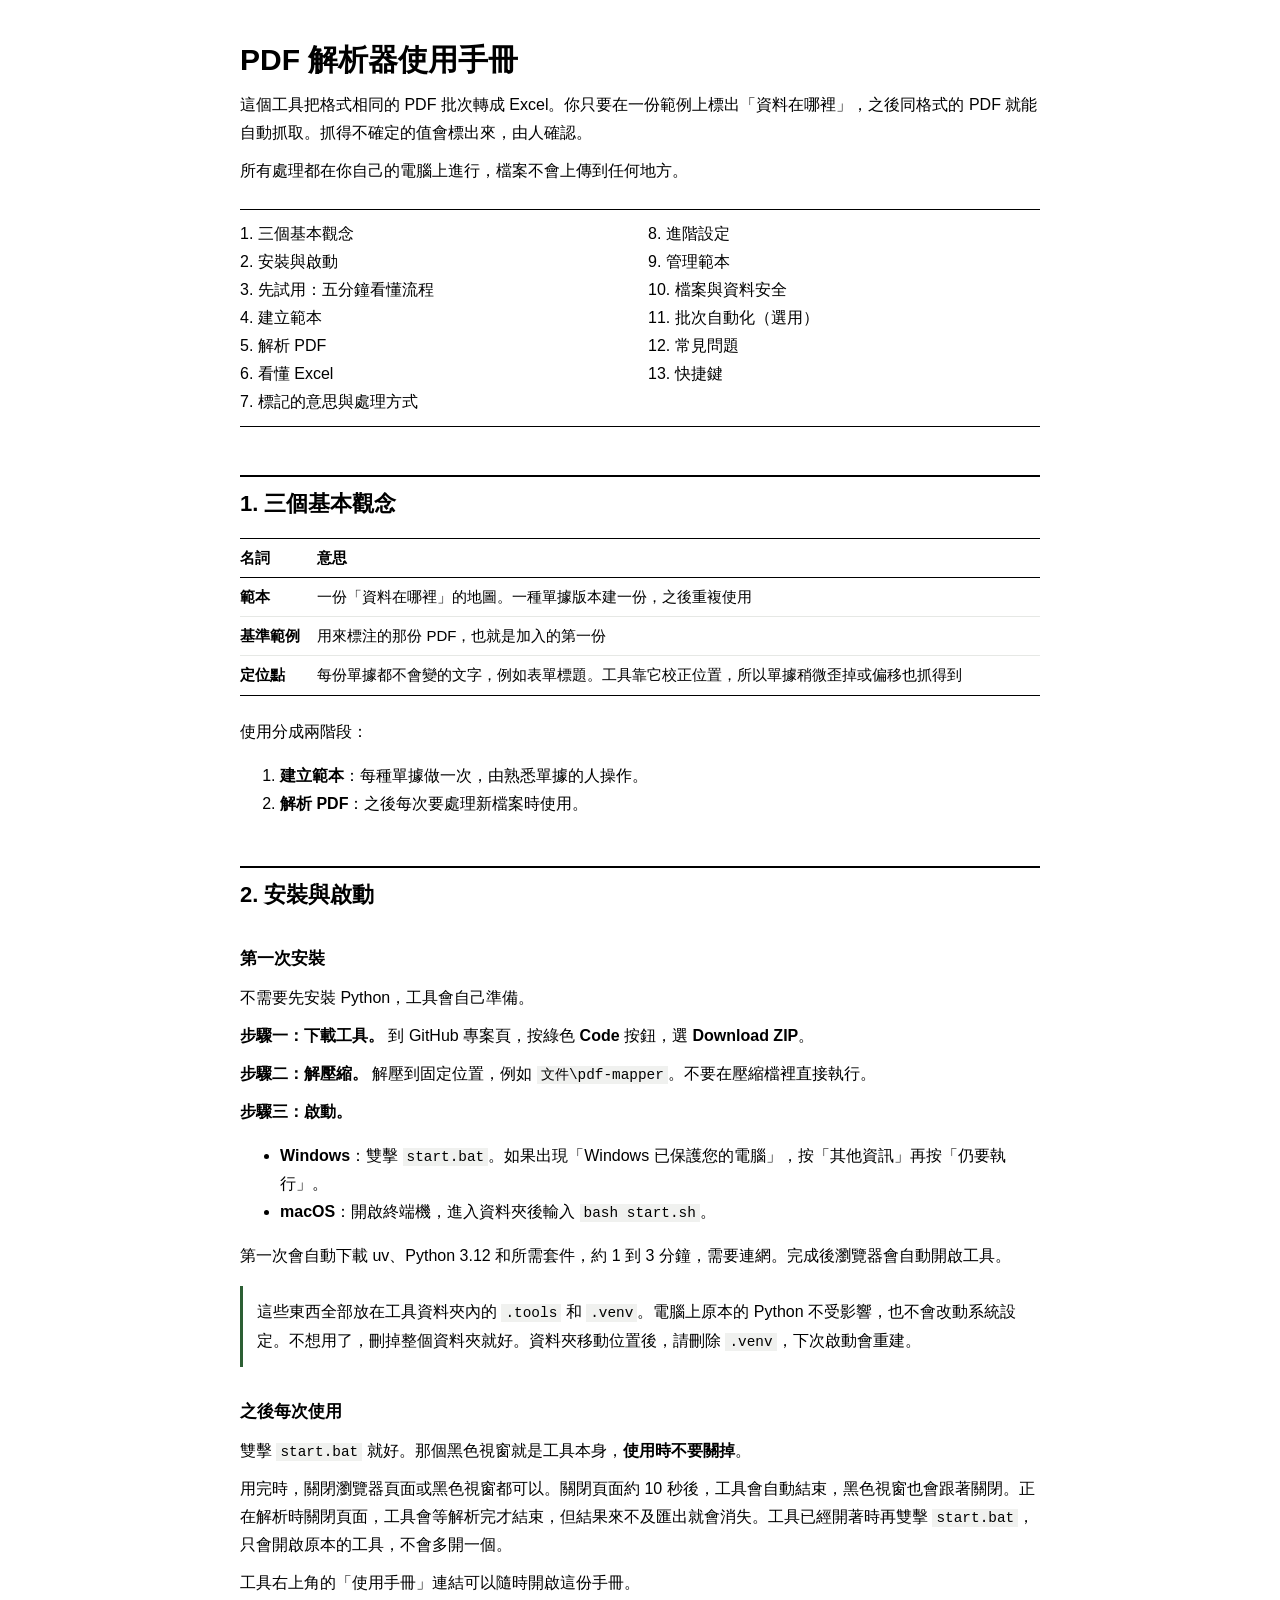
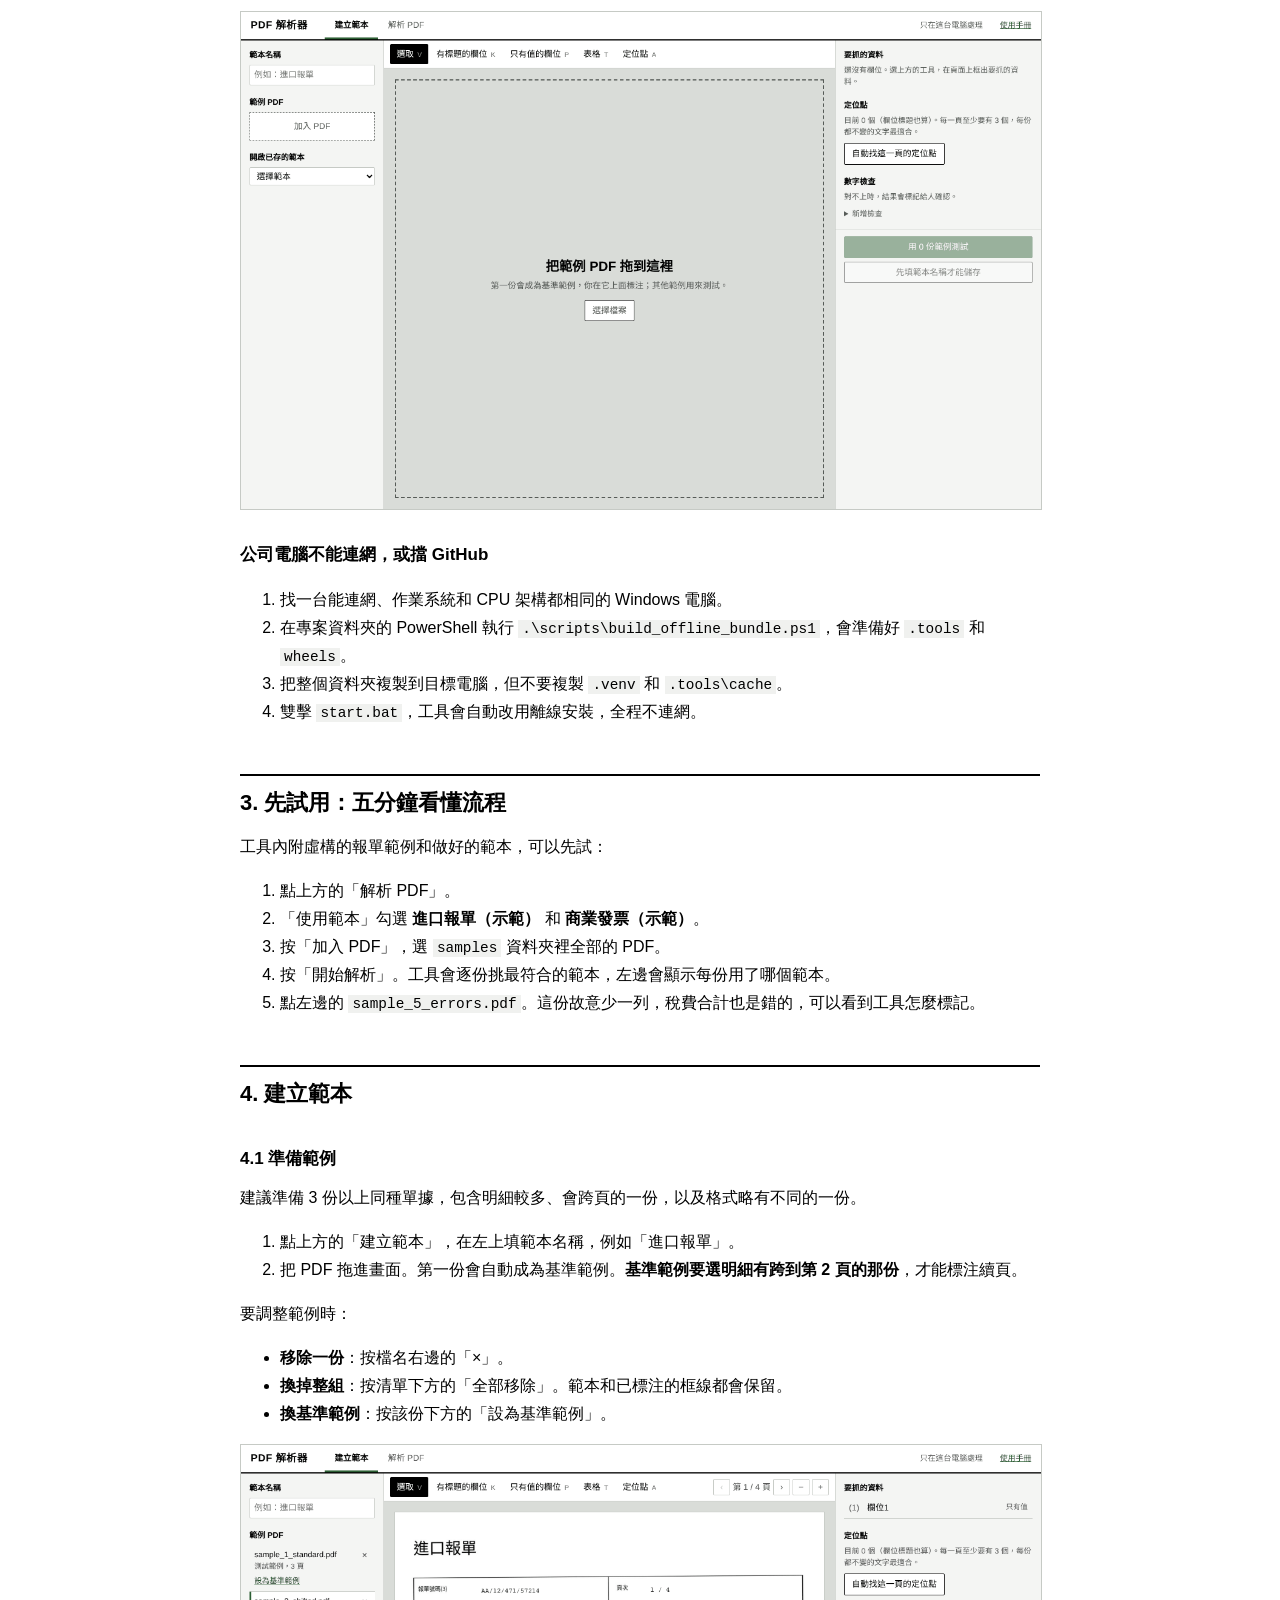
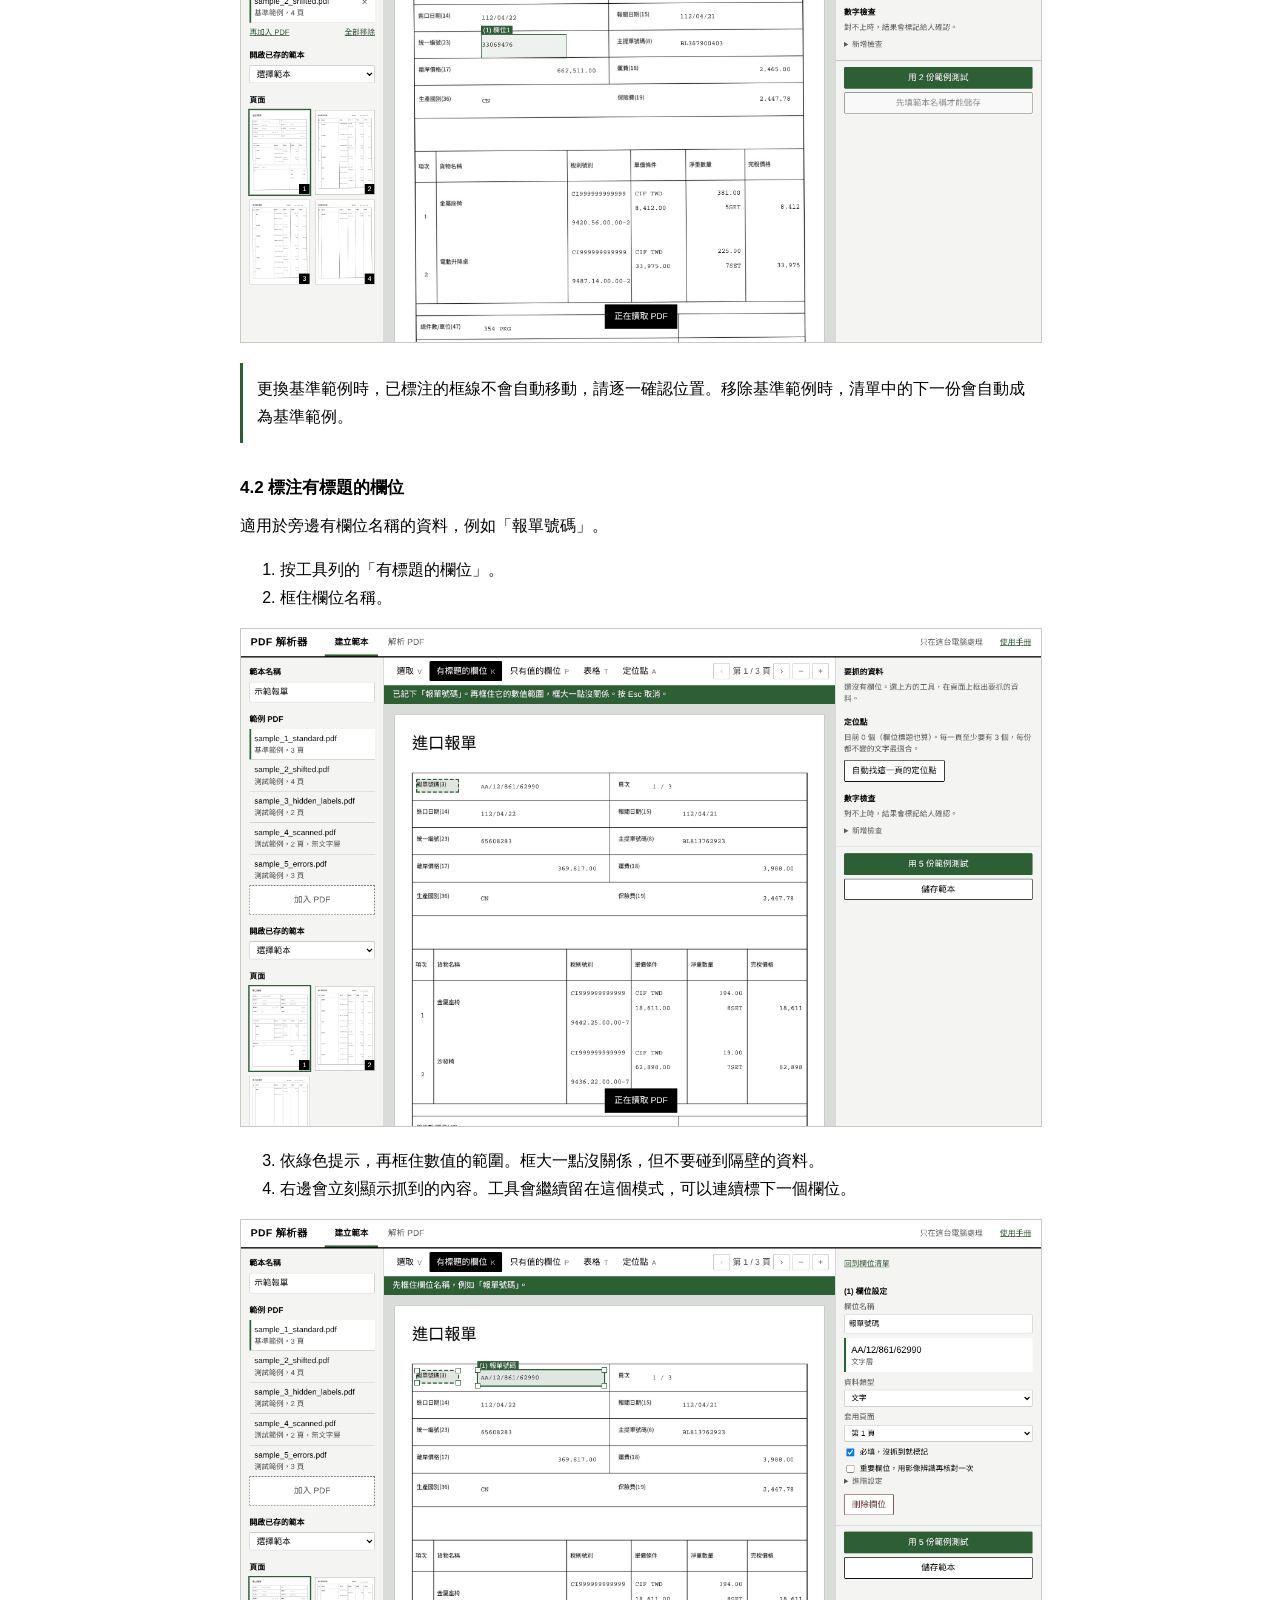
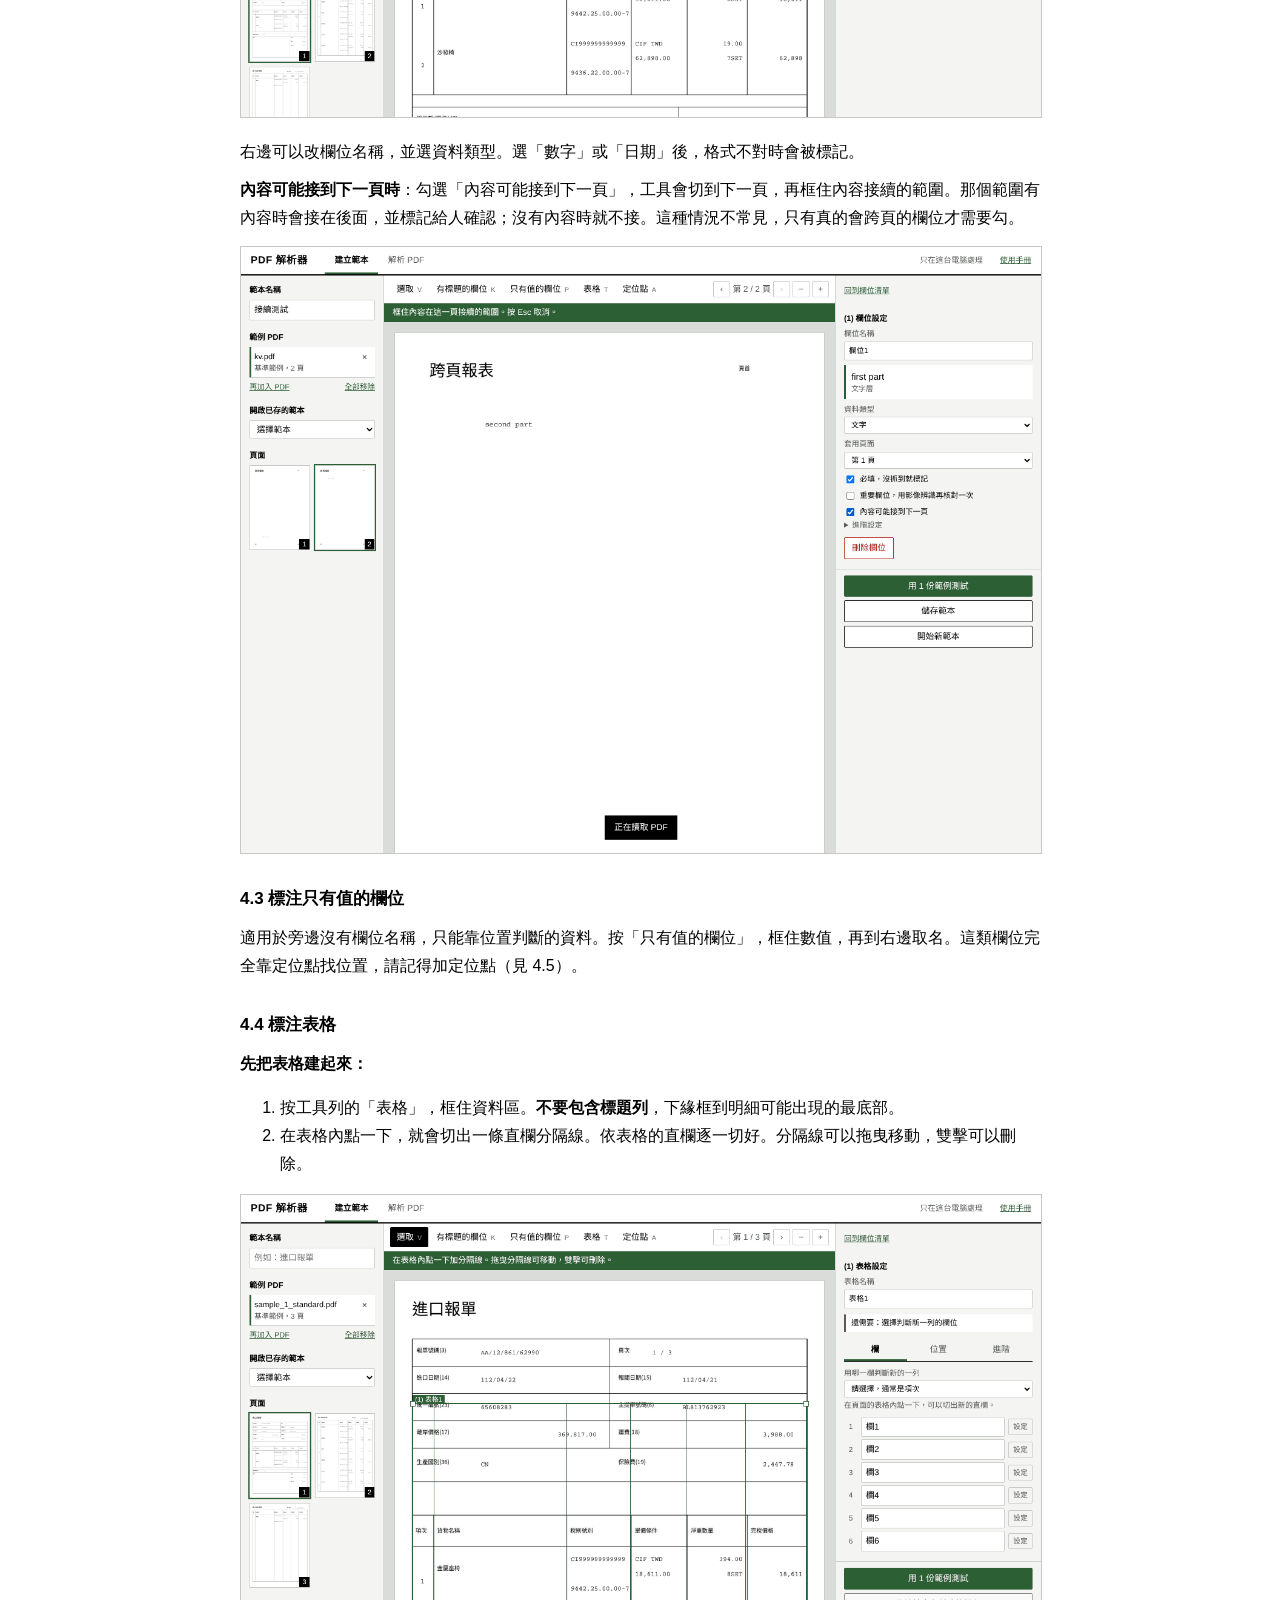
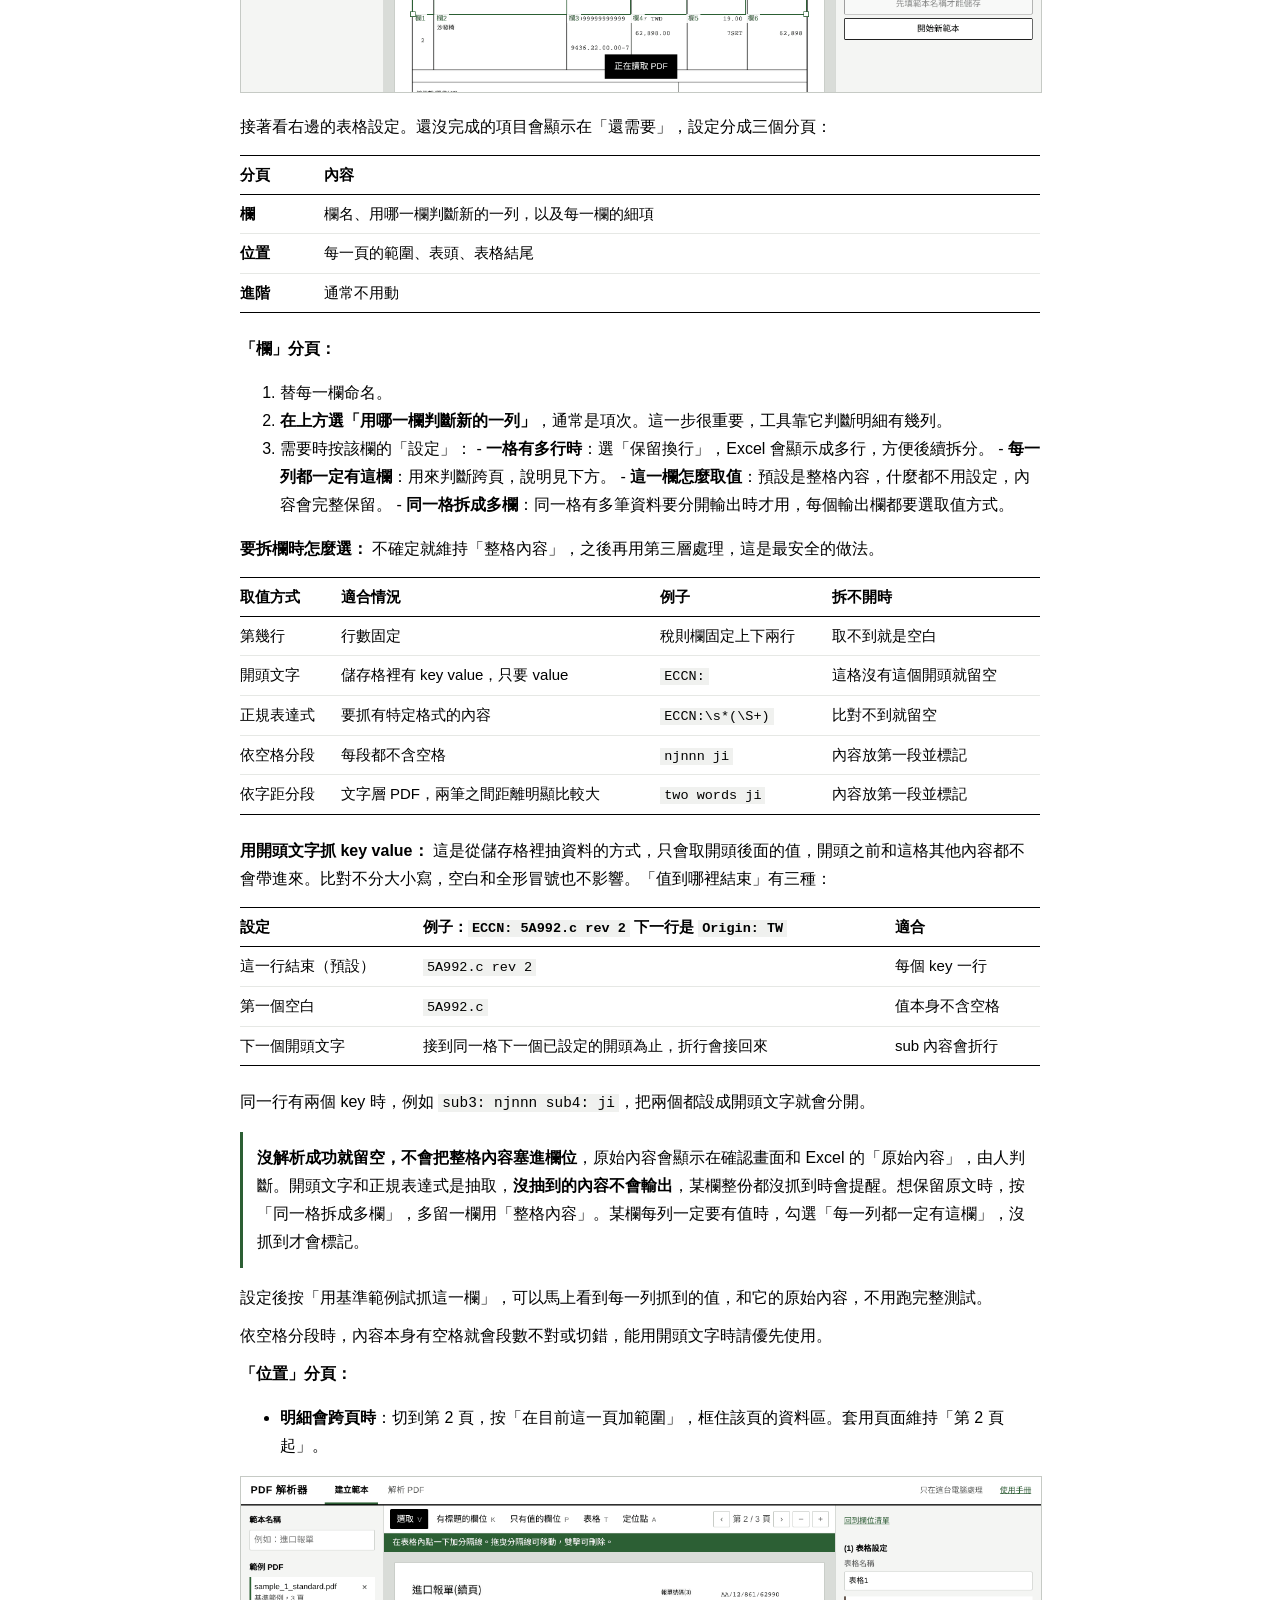
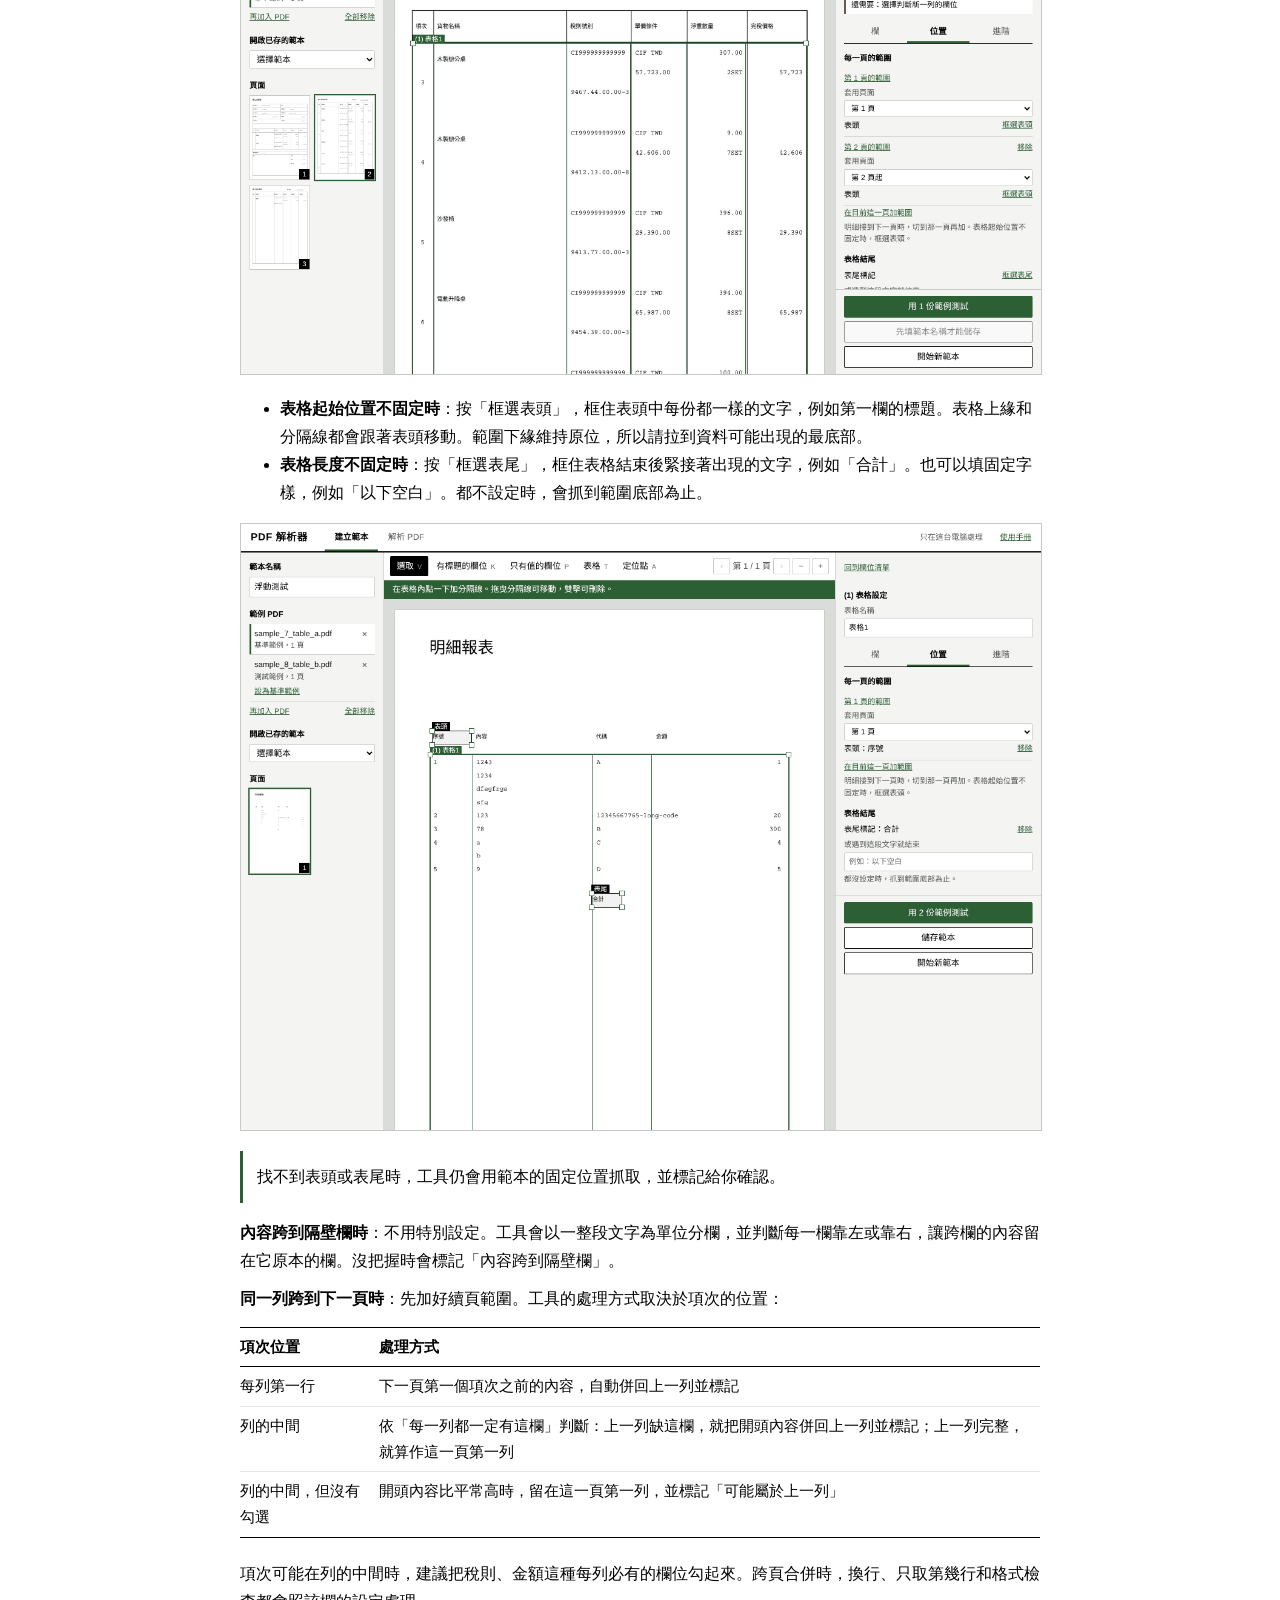
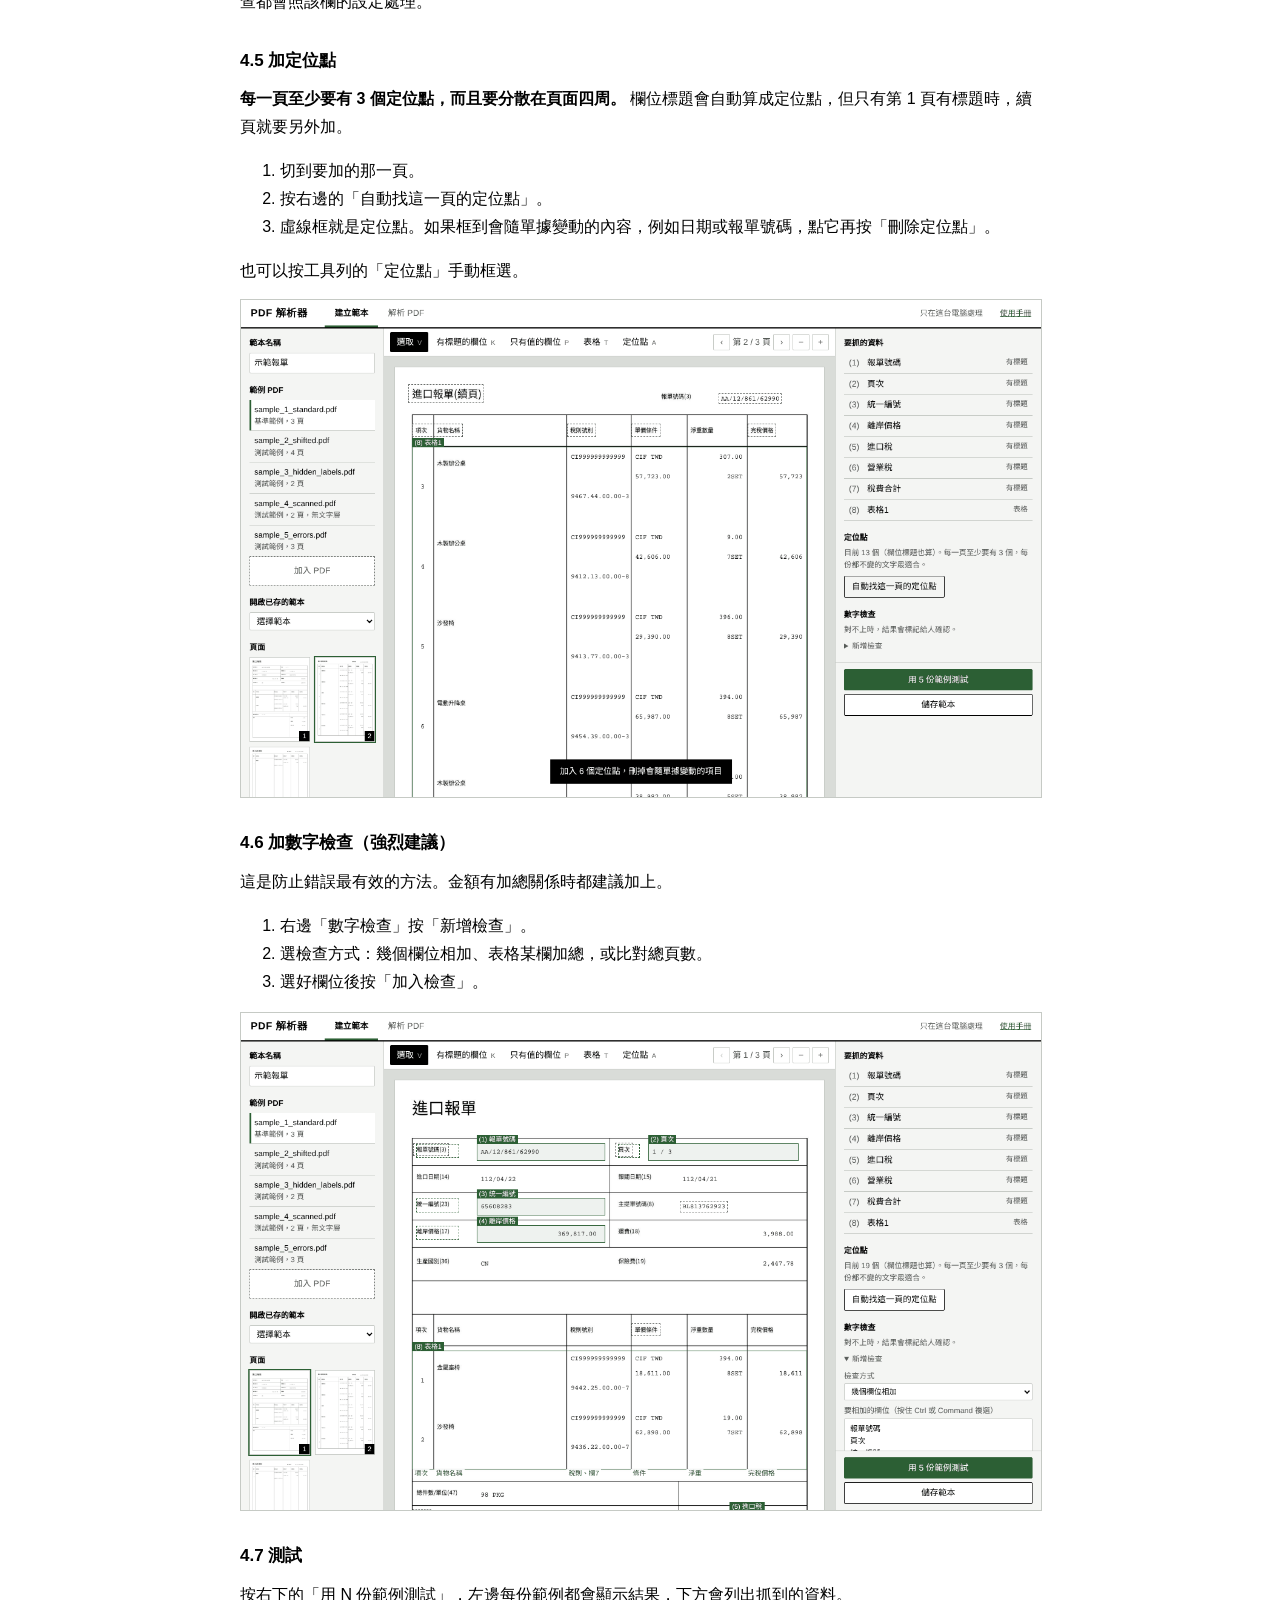
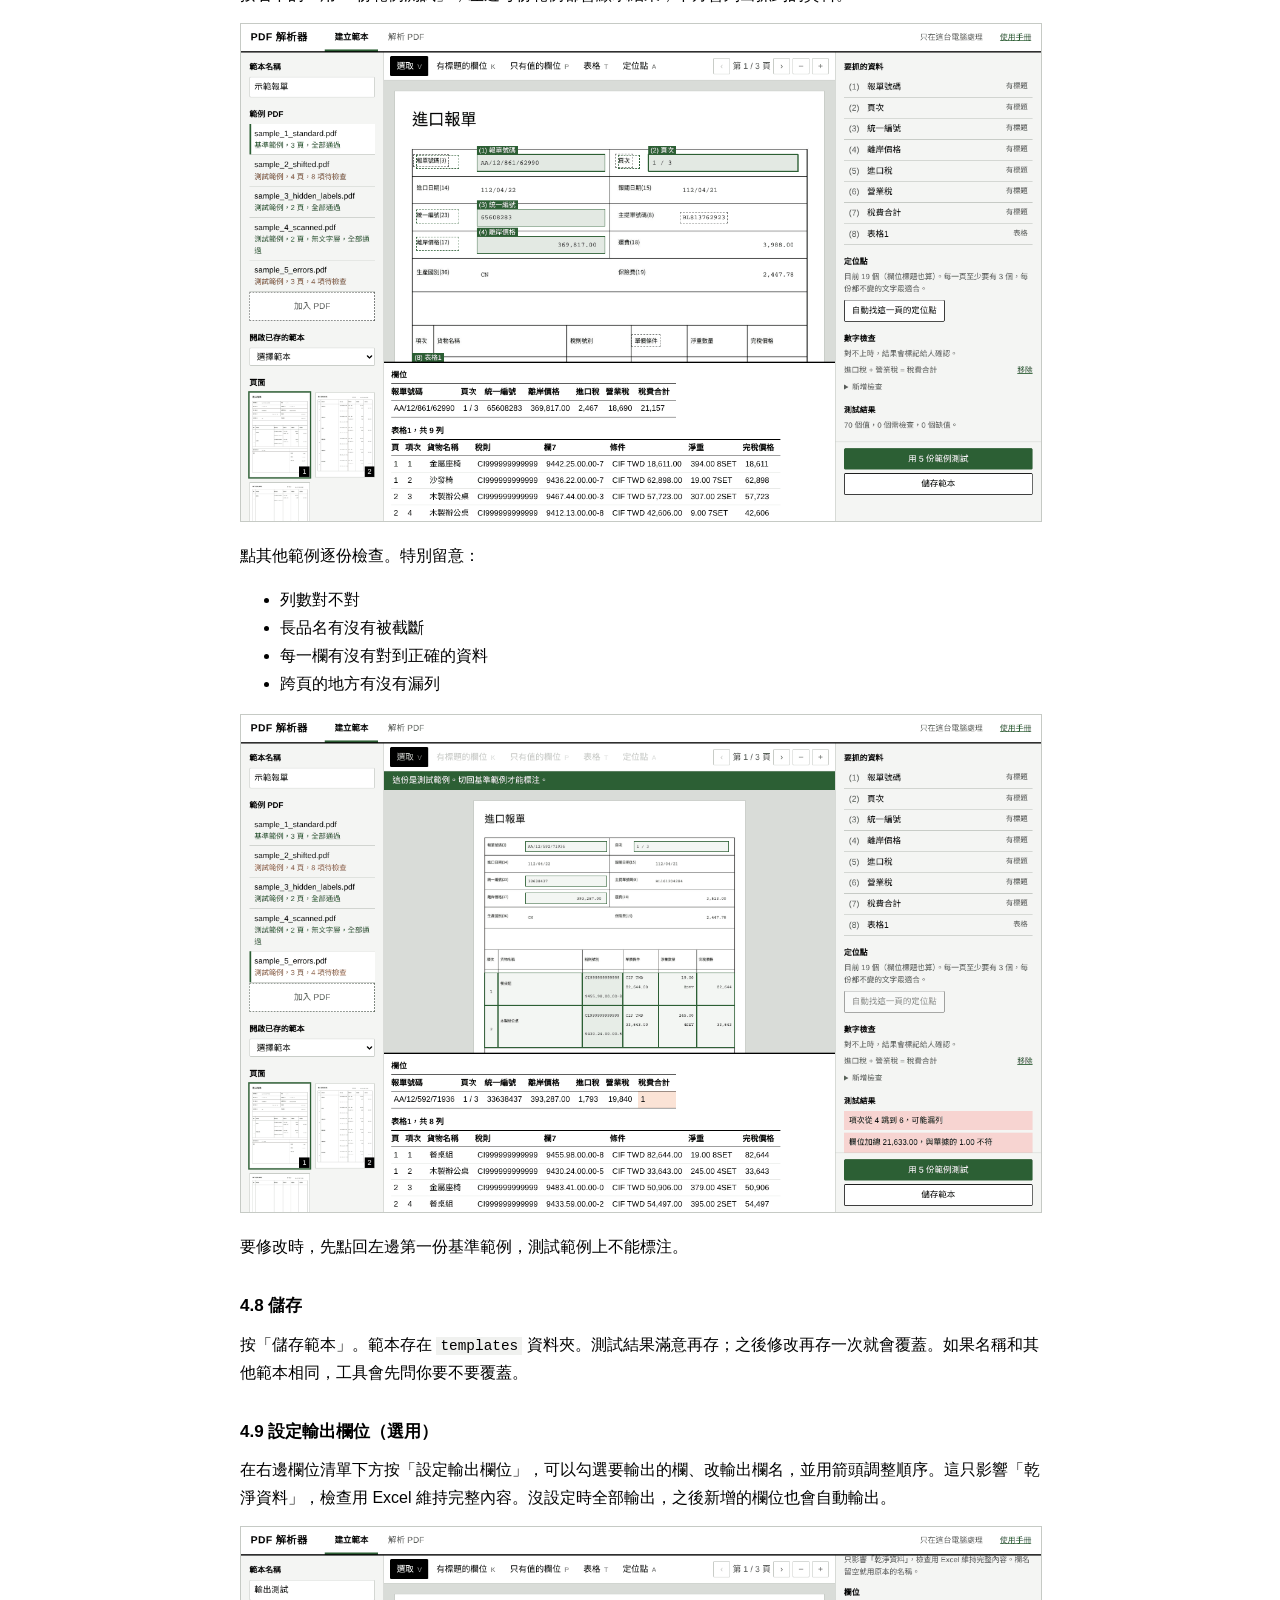
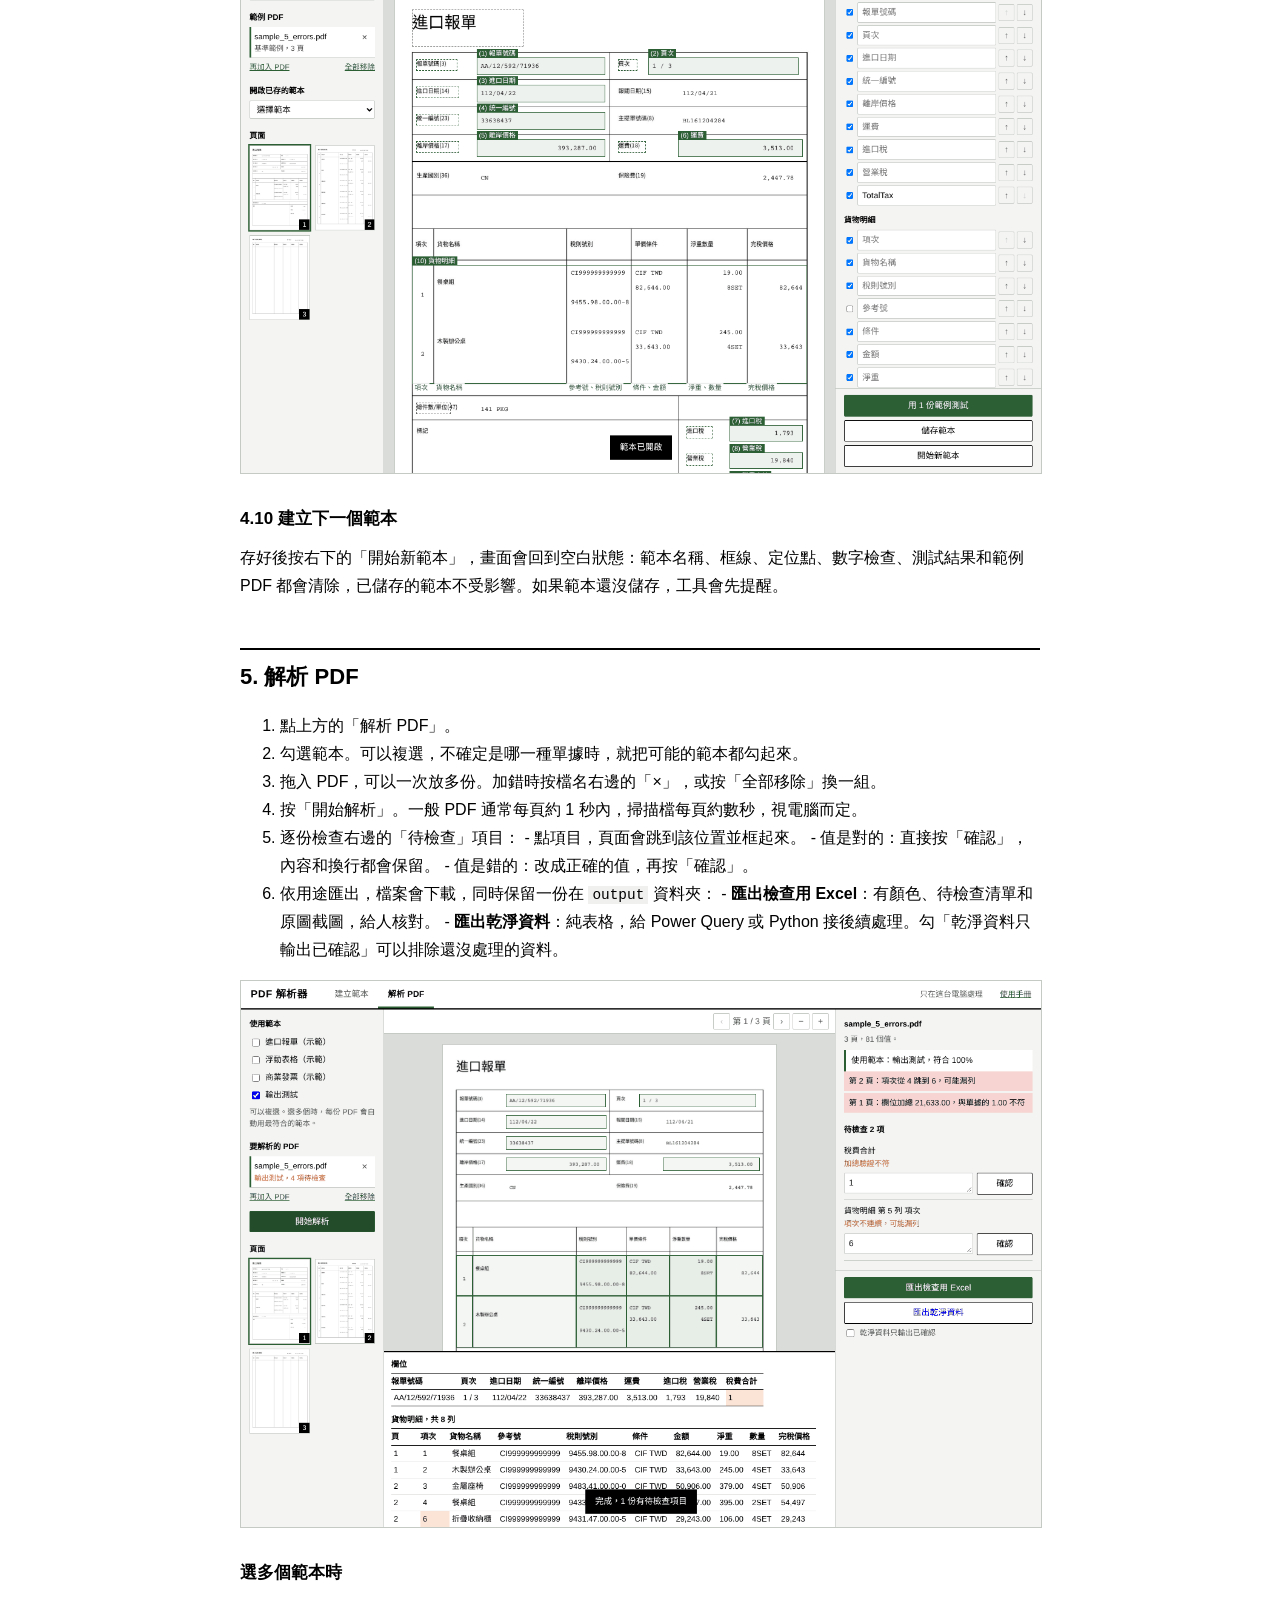
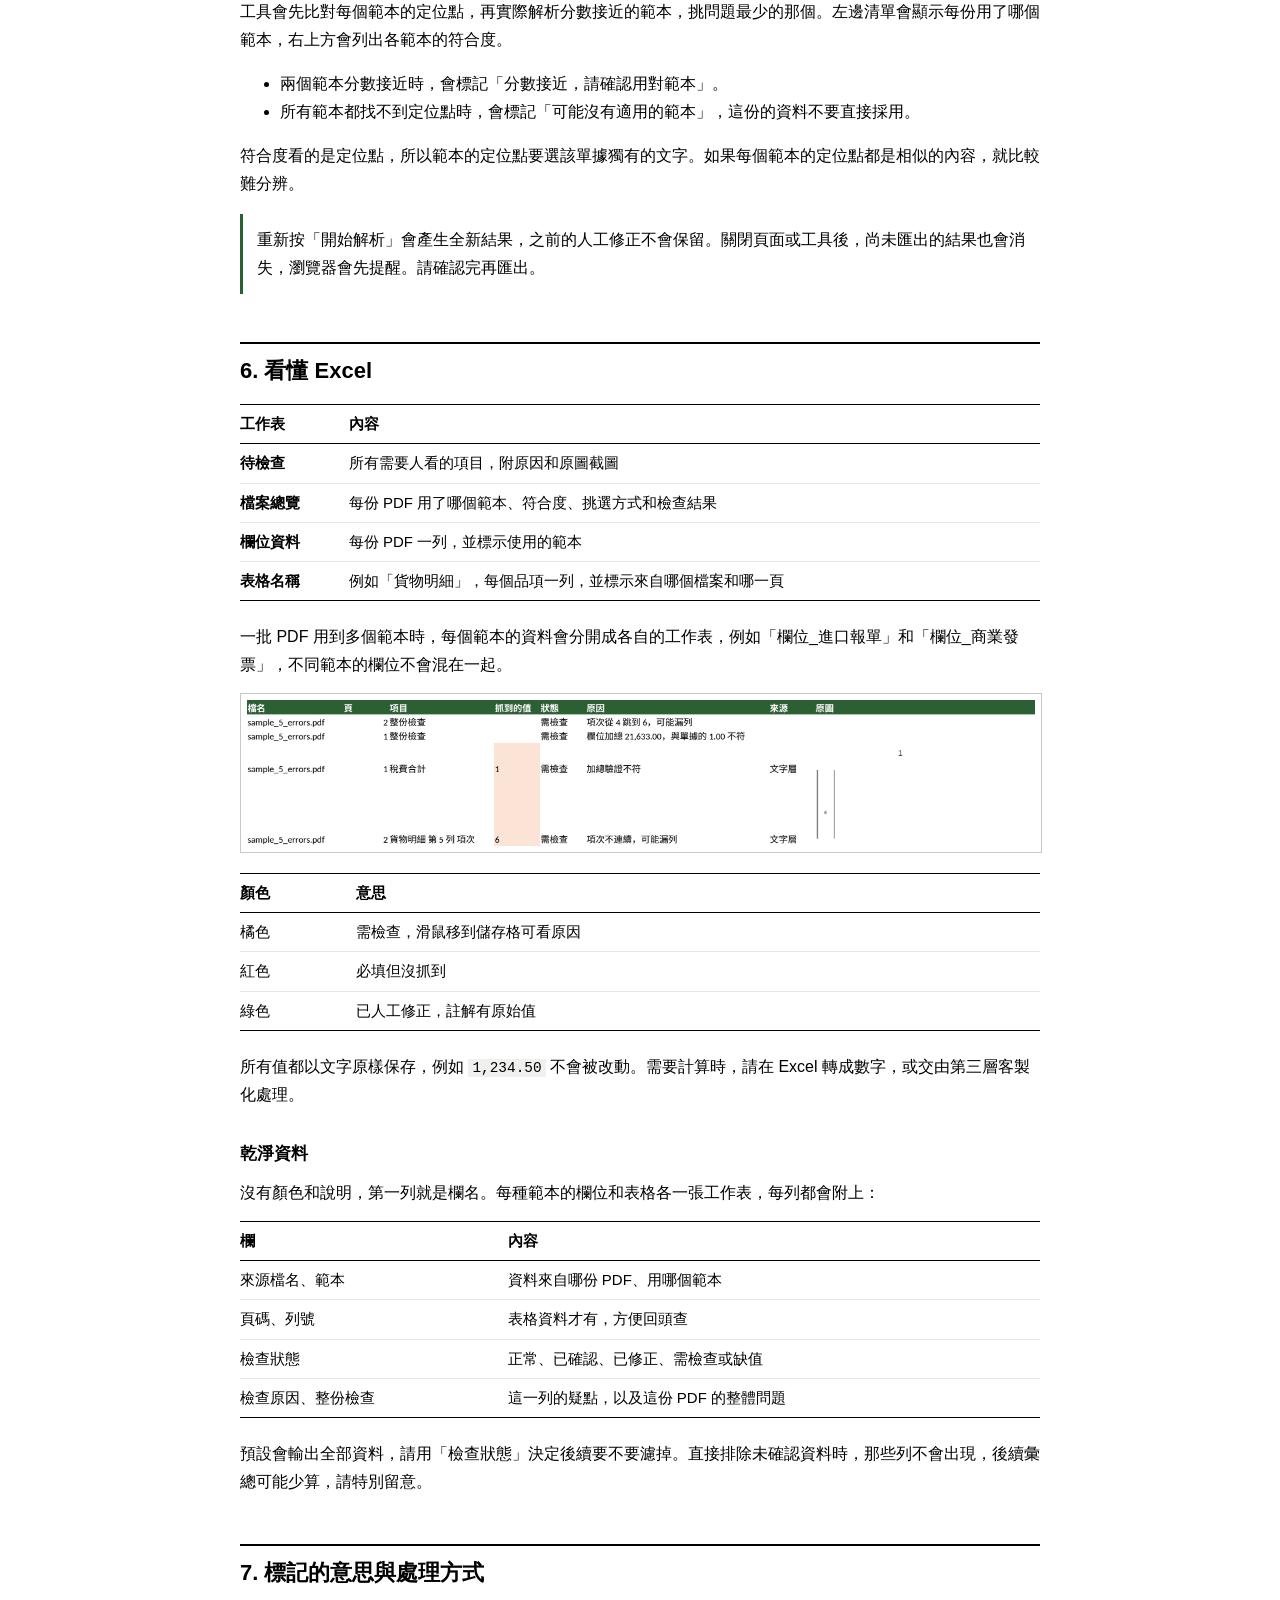
==== commit 478c45df: "Add clean data export and leave unparsed values blank - Failed splits and extractions now stay blank" ====
--- a/使用手冊.html
+++ b/使用手冊.html
@@ -253,7 +253,7 @@
 </table>
 <p>同一行有兩個 key 時，例如 <code>sub3: njnnn sub4: ji</code>，把兩個都設成開頭文字就會分開。</p>
 <blockquote>
-<p>開頭文字和正規表達式都是抽取，<strong>沒抽到的內容不會輸出</strong>。想保留原文時，按「同一格拆成多欄」，多留一欄用「整格內容」。某欄每列一定要有值時，勾選「每一列都一定有這欄」，沒抓到才會標記。</p>
+<p><strong>沒解析成功就留空，不會把整格內容塞進欄位</strong>，原始內容會顯示在確認畫面和 Excel 的「原始內容」，由人判斷。開頭文字和正規表達式是抽取，<strong>沒抽到的內容不會輸出</strong>，某欄整份都沒抓到時會提醒。想保留原文時，按「同一格拆成多欄」，多留一欄用「整格內容」。某欄每列一定要有值時，勾選「每一列都一定有這欄」，沒抓到才會標記。</p>
 </blockquote>
 <p>設定後按「用基準範例試抓這一欄」，可以馬上看到每一列抓到的值，和它的原始內容，不用跑完整測試。</p>
 <p>依空格分段時，內容本身有空格就會段數不對或切錯，能用開頭文字時請優先使用。</p>
@@ -326,7 +326,10 @@
 <p>要修改時，先點回左邊第一份基準範例，測試範例上不能標注。</p>
 <h3 id="48">4.8 儲存</h3>
 <p>按「儲存範本」。範本存在 <code>templates</code> 資料夾。測試結果滿意再存；之後修改再存一次就會覆蓋。如果名稱和其他範本相同，工具會先問你要不要覆蓋。</p>
-<h3 id="49">4.9 建立下一個範本</h3>
+<h3 id="49">4.9 設定輸出欄位（選用）</h3>
+<p>在右邊欄位清單下方按「設定輸出欄位」，可以勾選要輸出的欄、改輸出欄名，並用箭頭調整順序。這只影響「乾淨資料」，檢查用 Excel 維持完整內容。沒設定時全部輸出，之後新增的欄位也會自動輸出。</p>
+<p><img alt="設定輸出欄位" src="[data-uri]" /></p>
+<h3 id="410">4.10 建立下一個範本</h3>
 <p>存好後按右下的「開始新範本」，畫面會回到空白狀態：範本名稱、框線、定位點、數字檢查、測試結果和範例 PDF 都會清除，已儲存的範本不受影響。如果範本還沒儲存，工具會先提醒。</p>
 <h2 id="5-pdf">5. 解析 PDF</h2>
 <ol>
@@ -338,9 +341,11 @@
    - 點項目，頁面會跳到該位置並框起來。
    - 值是對的：直接按「確認」，內容和換行都會保留。
    - 值是錯的：改成正確的值，再按「確認」。</li>
-<li>按「匯出 Excel」。檔案會下載，同時保留一份在 <code>output</code> 資料夾。</li>
-</ol>
-<p><img alt="檢查並修正結果" src="[data-uri]" /></p>
+<li>依用途匯出，檔案會下載，同時保留一份在 <code>output</code> 資料夾：
+   - <strong>匯出檢查用 Excel</strong>：有顏色、待檢查清單和原圖截圖，給人核對。
+   - <strong>匯出乾淨資料</strong>：純表格，給 Power Query 或 Python 接後續處理。勾「乾淨資料只輸出已確認」可以排除還沒處理的資料。</li>
+</ol>
+<p><img alt="檢查並修正結果" src="[data-uri]" /></p>
 <h3 id="_3">選多個範本時</h3>
 <p>工具會先比對每個範本的定位點，再實際解析分數接近的範本，挑問題最少的那個。左邊清單會顯示每份用了哪個範本，右上方會列出各範本的符合度。</p>
 <ul>
@@ -403,6 +408,35 @@
 </tbody>
 </table>
 <p>所有值都以文字原樣保存，例如 <code>1,234.50</code> 不會被改動。需要計算時，請在 Excel 轉成數字，或交由第三層客製化處理。</p>
+<h3 id="_4">乾淨資料</h3>
+<p>沒有顏色和說明，第一列就是欄名。每種範本的欄位和表格各一張工作表，每列都會附上：</p>
+<table>
+<thead>
+<tr>
+<th>欄</th>
+<th>內容</th>
+</tr>
+</thead>
+<tbody>
+<tr>
+<td>來源檔名、範本</td>
+<td>資料來自哪份 PDF、用哪個範本</td>
+</tr>
+<tr>
+<td>頁碼、列號</td>
+<td>表格資料才有，方便回頭查</td>
+</tr>
+<tr>
+<td>檢查狀態</td>
+<td>正常、已確認、已修正、需檢查或缺值</td>
+</tr>
+<tr>
+<td>檢查原因、整份檢查</td>
+<td>這一列的疑點，以及這份 PDF 的整體問題</td>
+</tr>
+</tbody>
+</table>
+<p>預設會輸出全部資料，請用「檢查狀態」決定後續要不要濾掉。直接排除未確認資料時，那些列不會出現，後續彙總可能少算，請特別留意。</p>
 <h2 id="7">7. 標記的意思與處理方式</h2>
 <table>
 <thead>
@@ -489,9 +523,19 @@
 <td>核對這一列和上一列；勾選「每一列都一定有這欄」可減少這類標記</td>
 </tr>
 <tr>
-<td>段數和設定不符</td>
+<td>段數和設定不符，已留空</td>
 <td>依空格或字距分段時，實際段數不同</td>
-<td>確認內容；這類資料可改用開頭文字</td>
+<td>看原始內容後手動填入；這類資料可改用開頭文字</td>
+</tr>
+<tr>
+<td>擷取規則比對不到，已留空</td>
+<td>欄位的格式擷取沒有比對到</td>
+<td>看原始內容後手動填入，或調整規則</td>
+</tr>
+<tr>
+<td>整份都沒有抓到值</td>
+<td>開頭文字或公式可能不對</td>
+<td>回範本用「用基準範例試抓這一欄」檢查</td>
 </tr>
 <tr>
 <td>這一列缺必要欄位</td>
@@ -617,6 +661,9 @@
 
 # 多種範本時，每份自動挑最符合的
 .\start.ps1 run -t templates -i D:\報單
+
+# 同時輸出乾淨資料，並排除未確認的資料
+.\start.ps1 run -t templates\進口報單.json -i D:\報單 --clean output\乾淨資料.xlsx --only-confirmed
 
 # 匯出前套用第三層客製化
 .\start.ps1 run -t templates\進口報單.json -i D:\報單 --post custom\example_transform.py
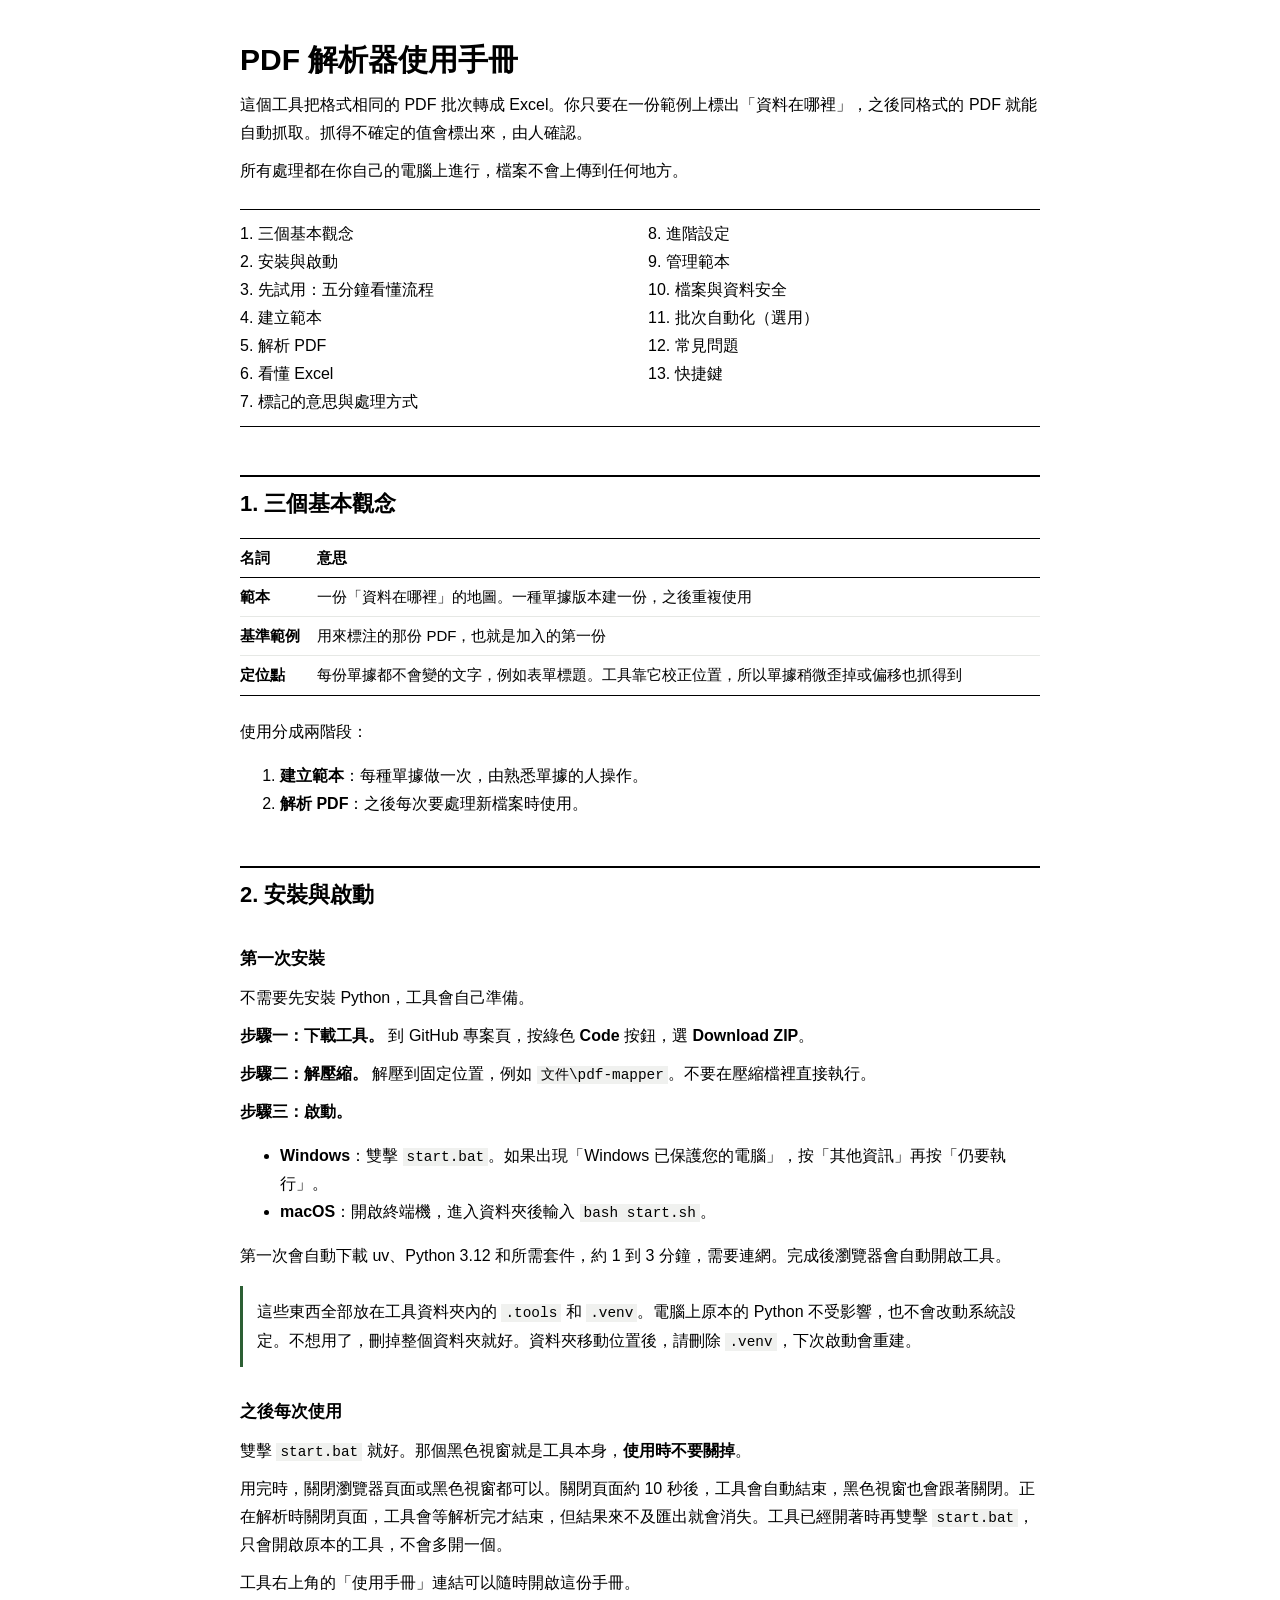
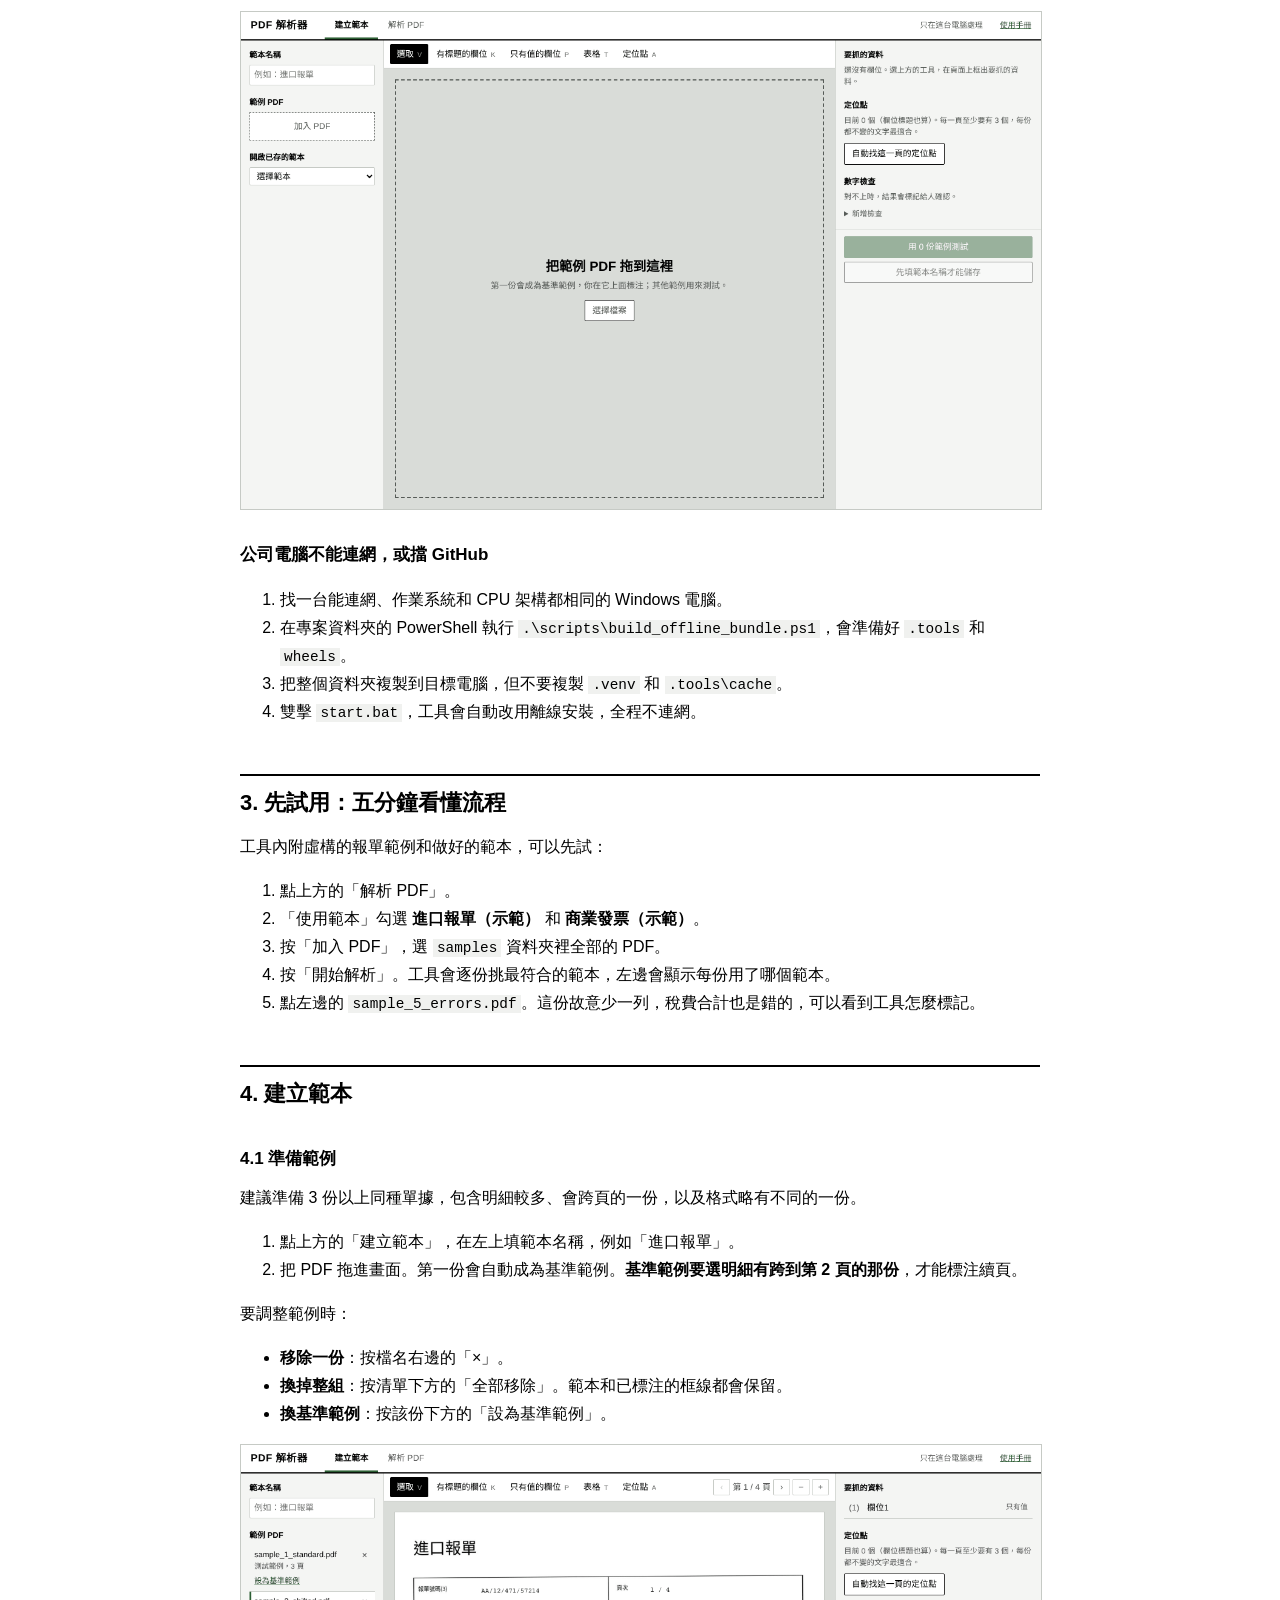
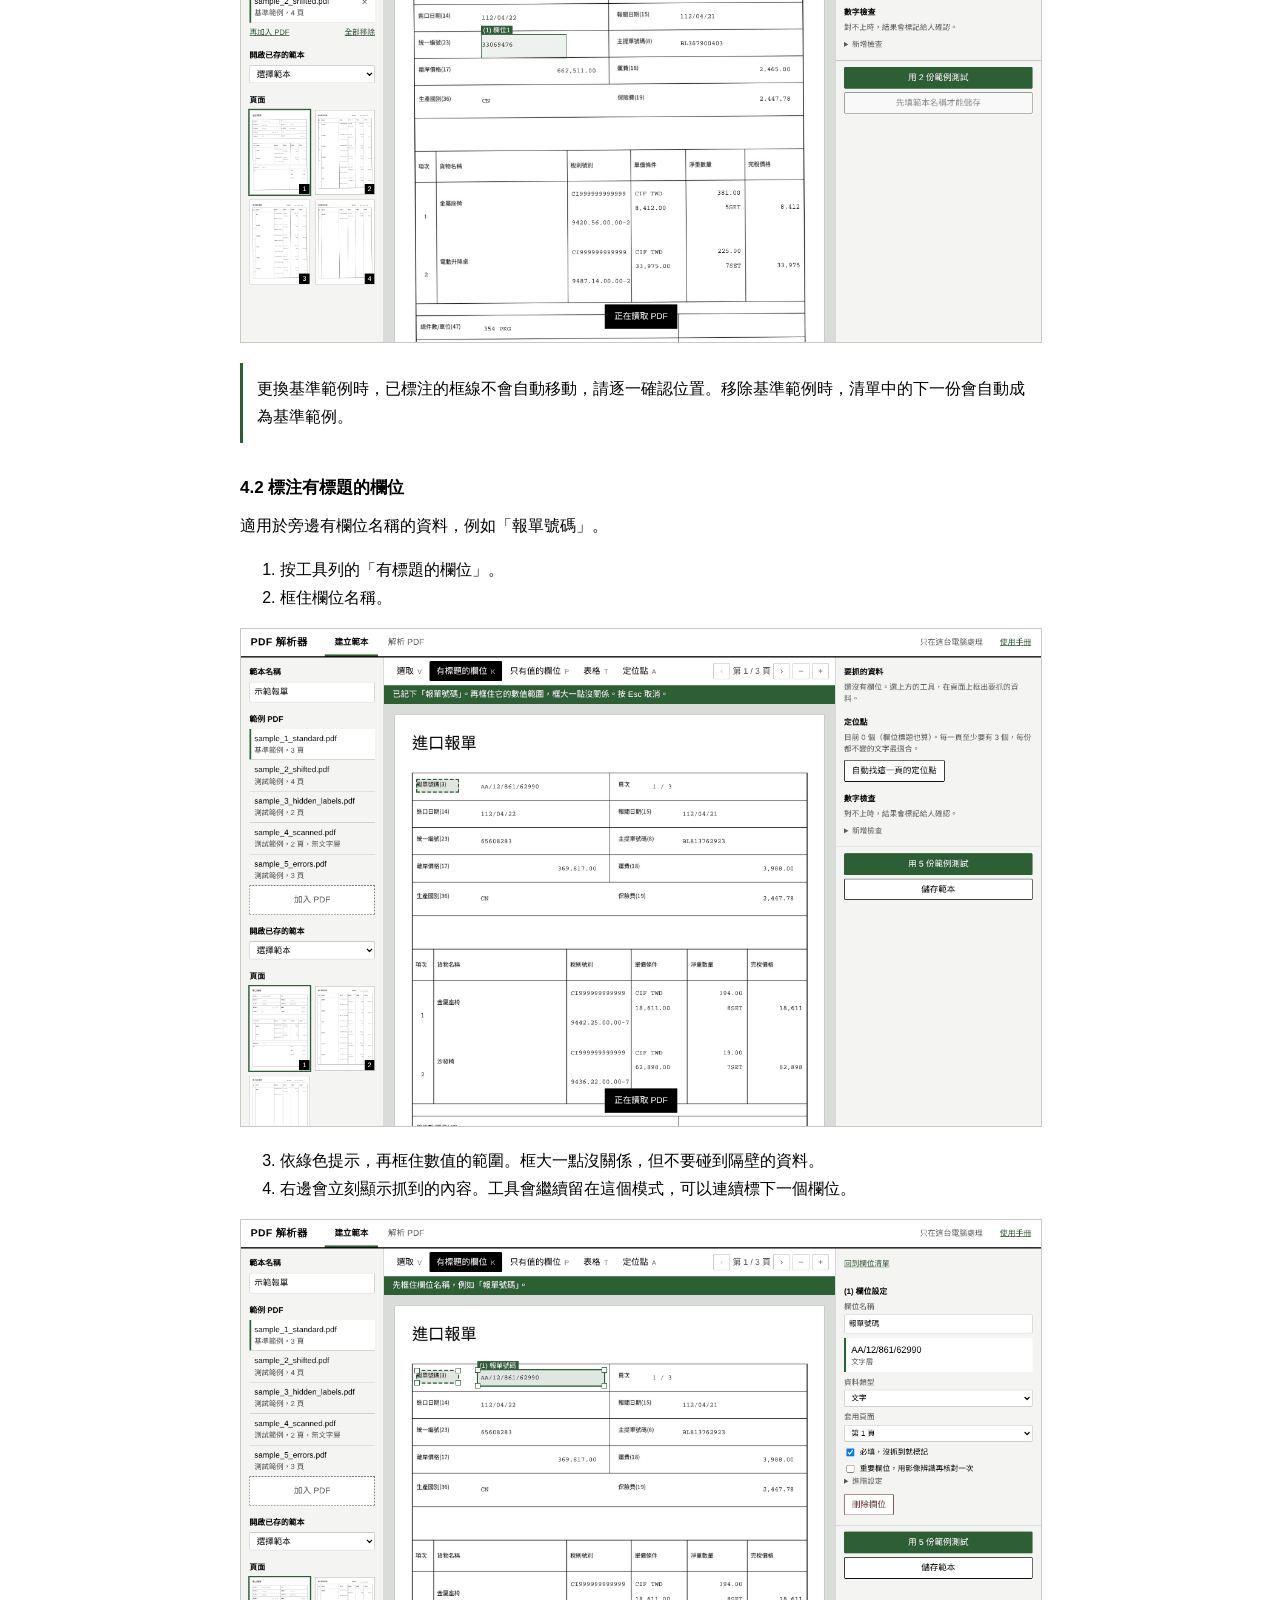
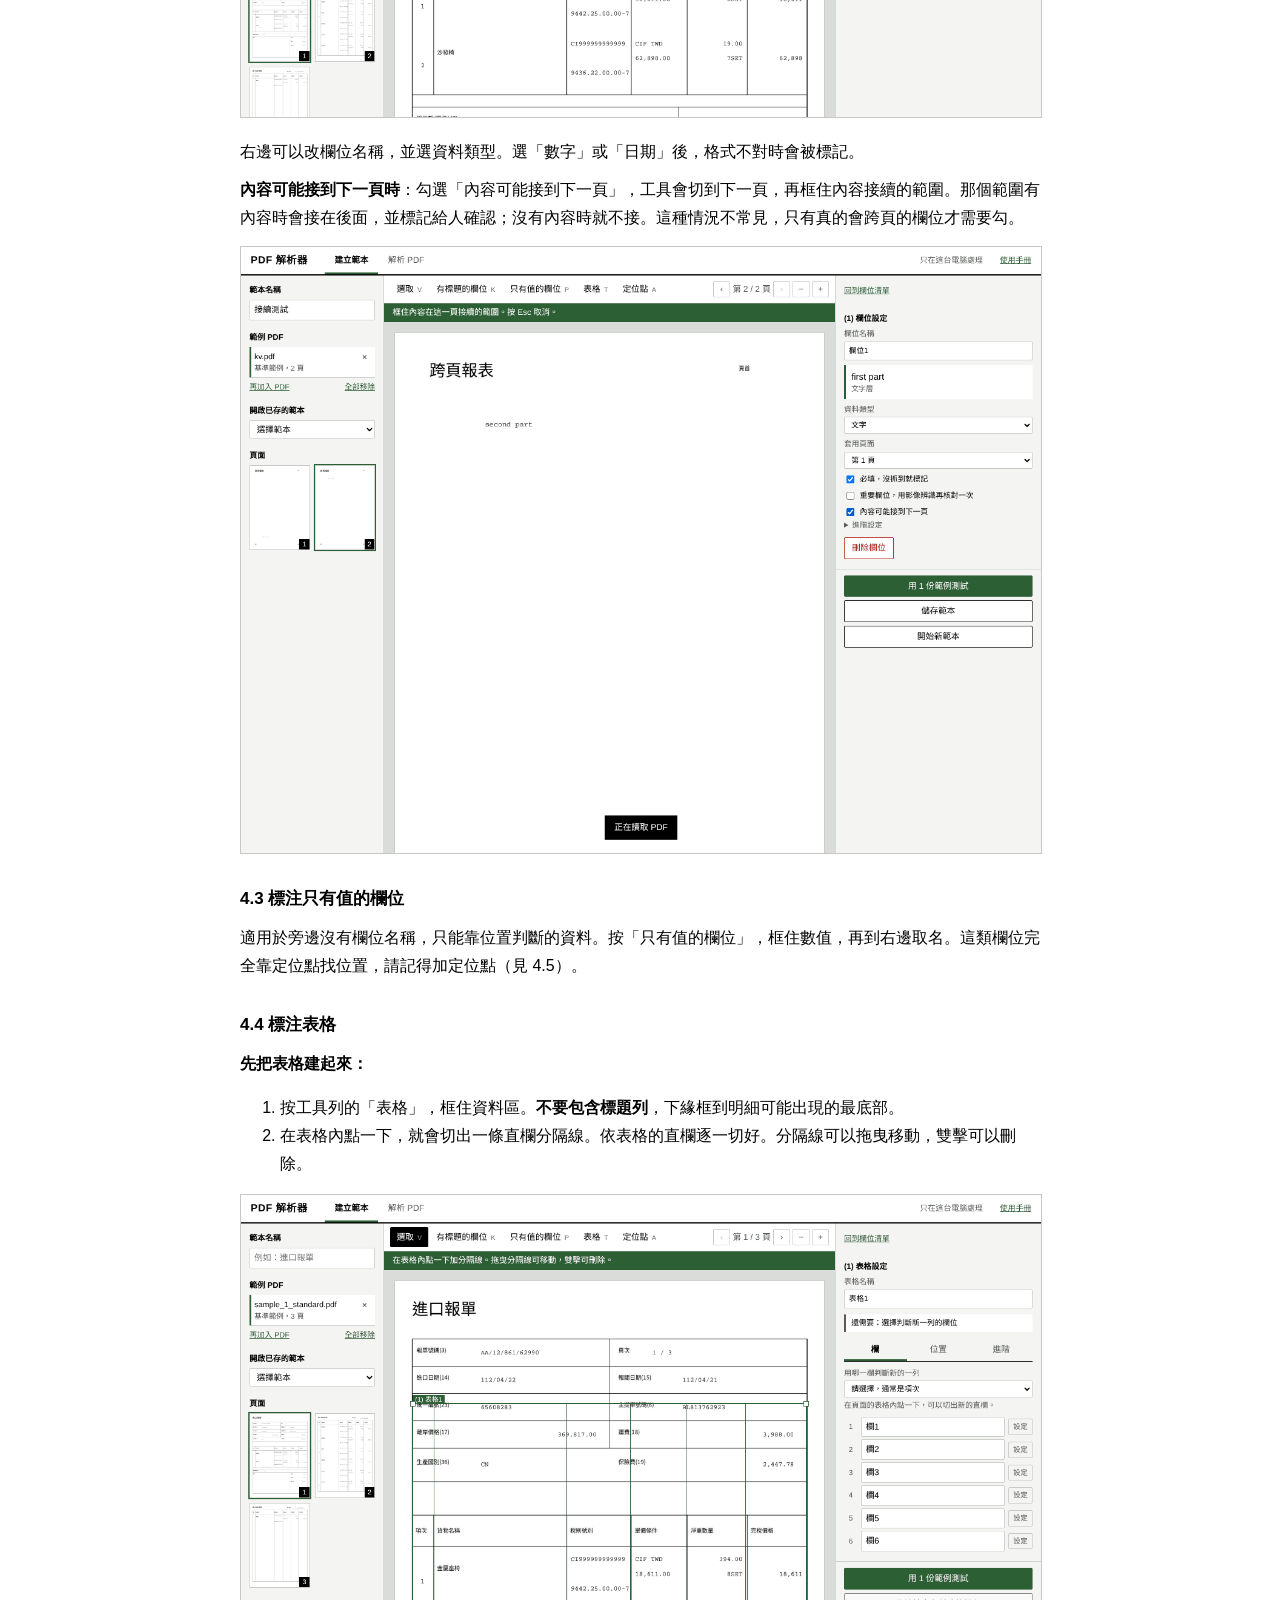
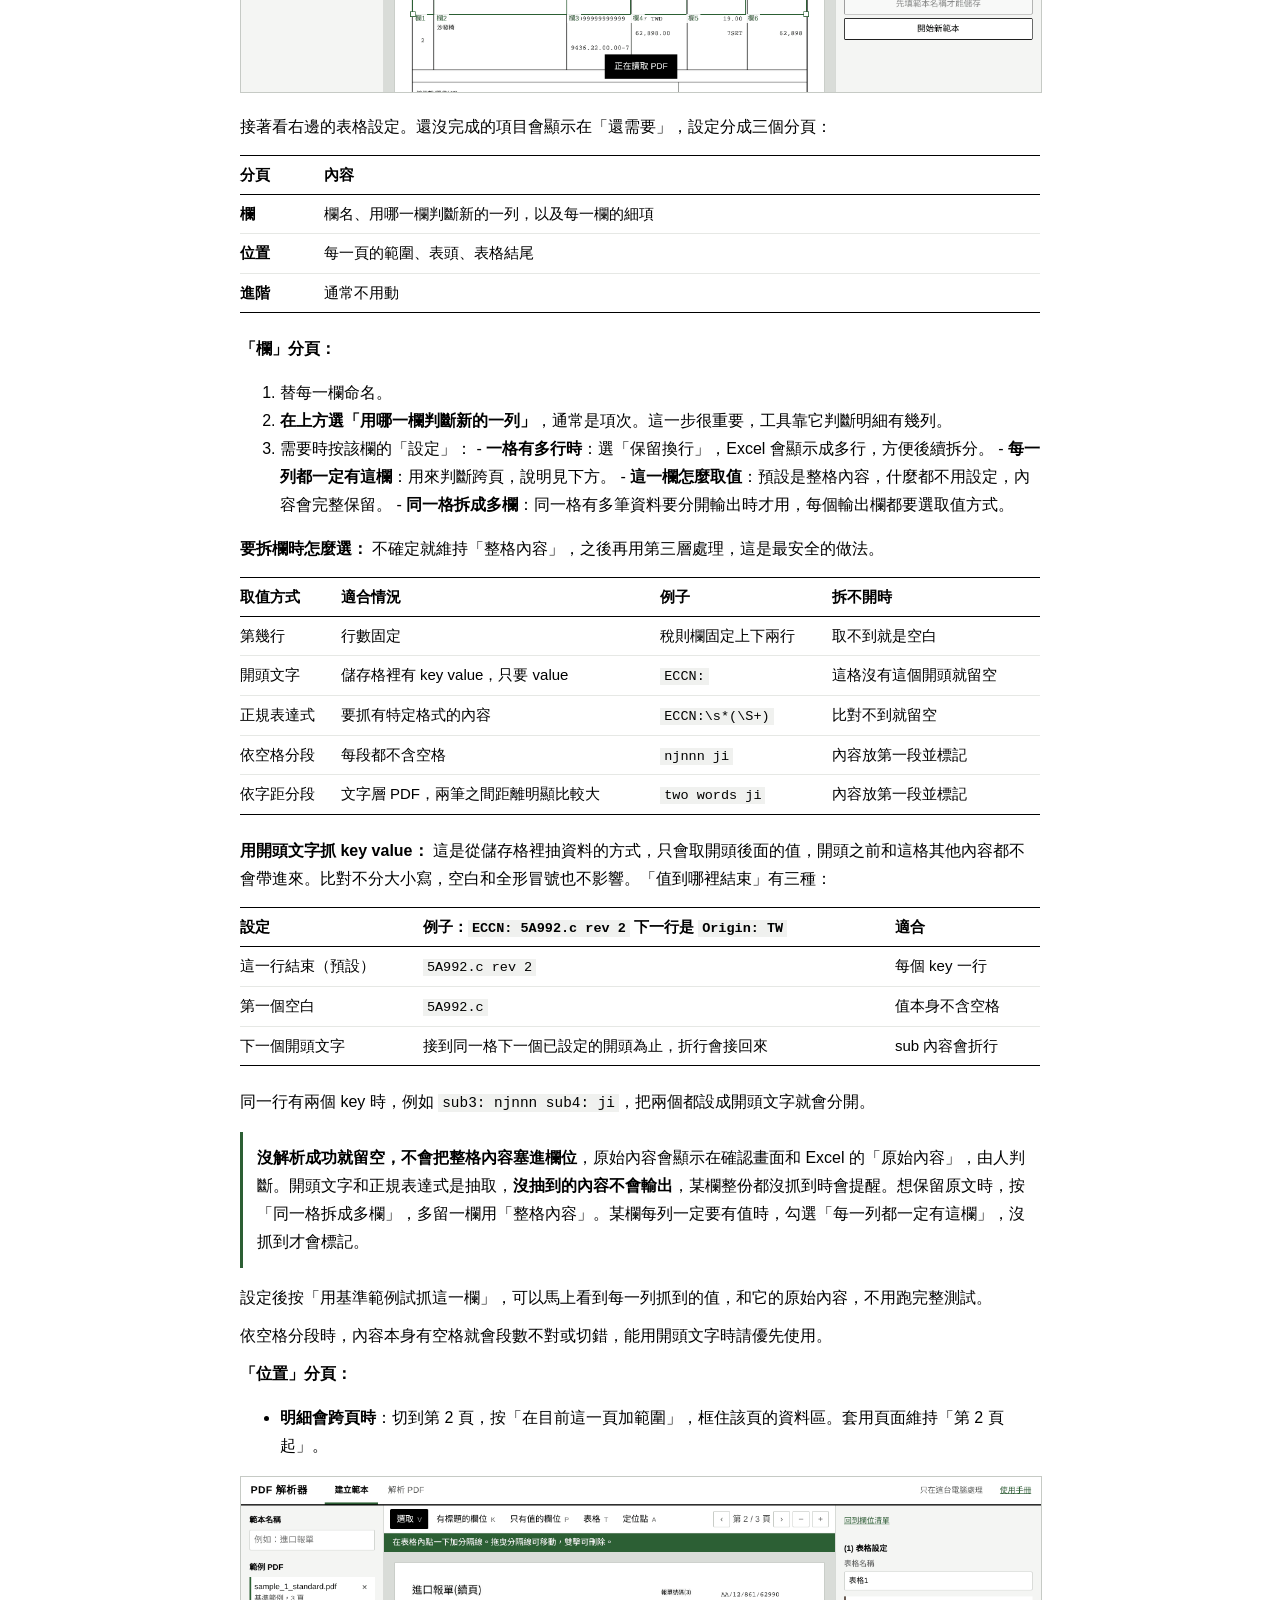
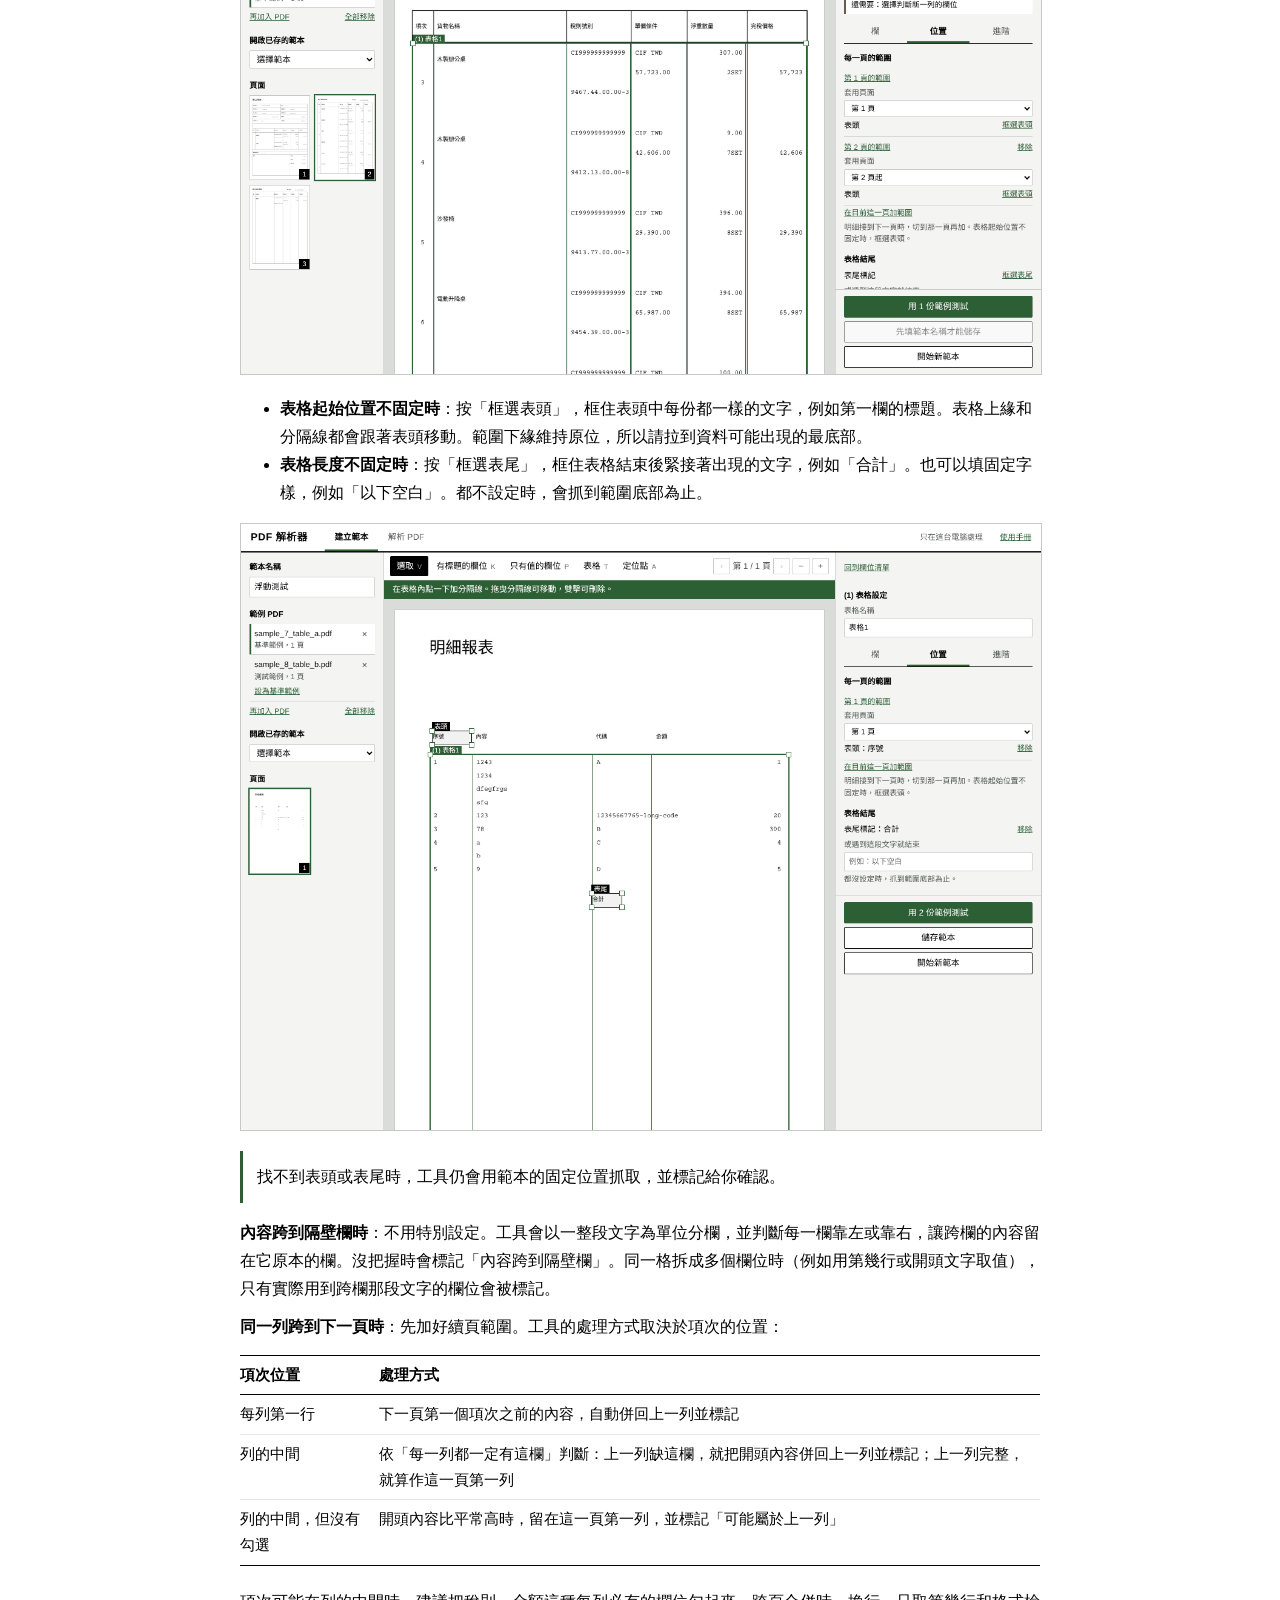
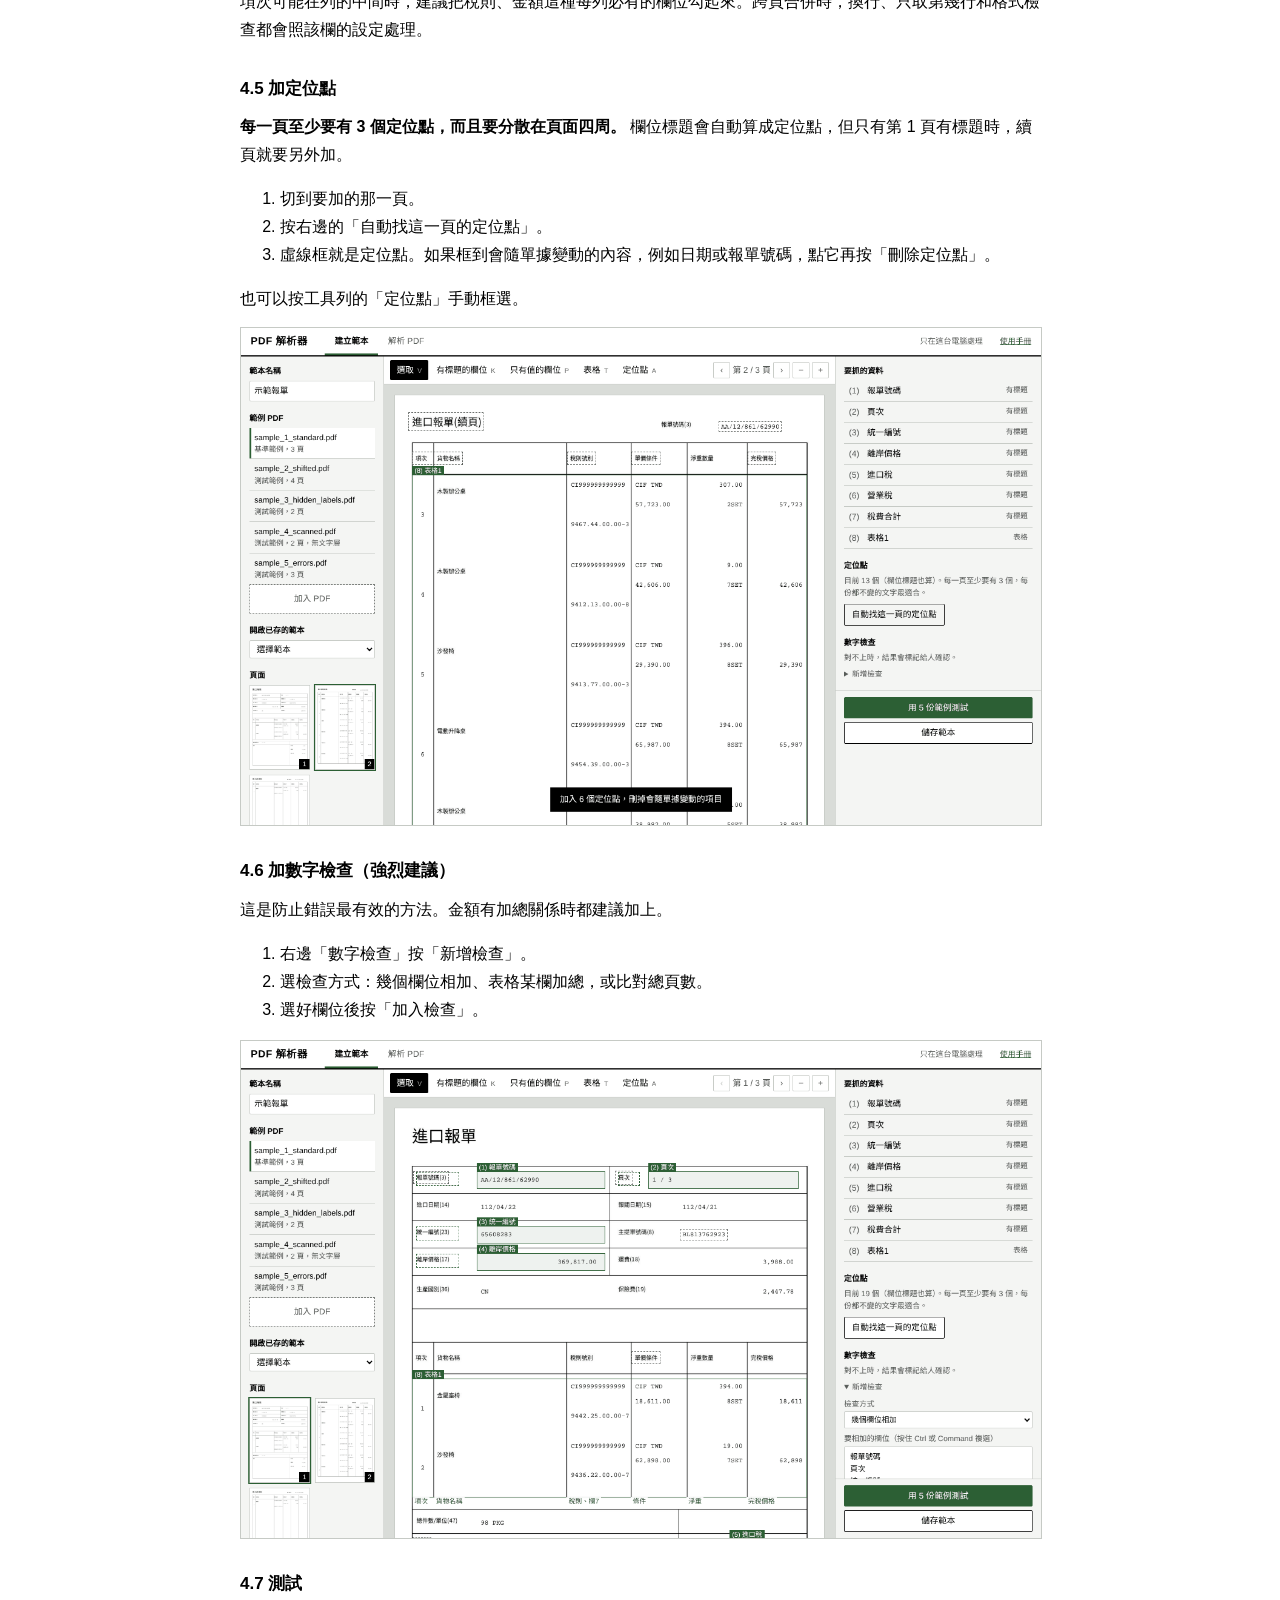
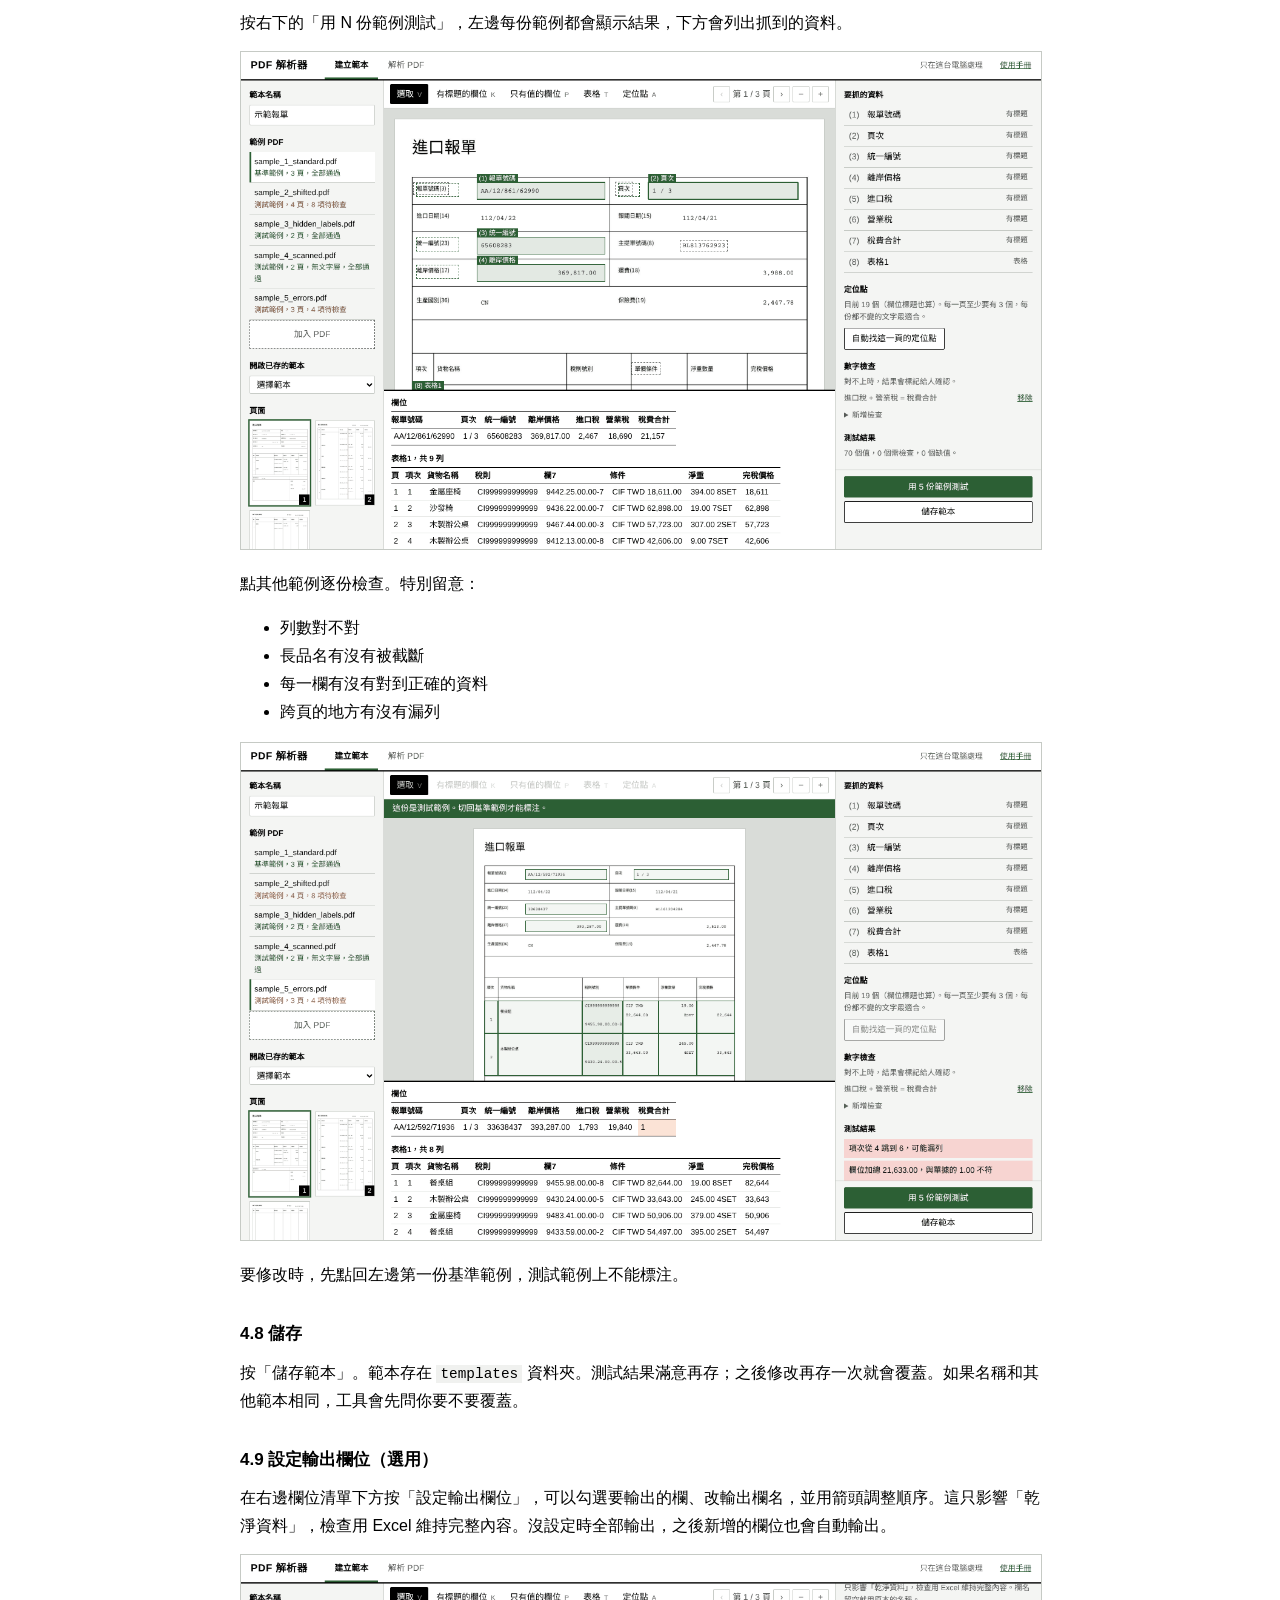
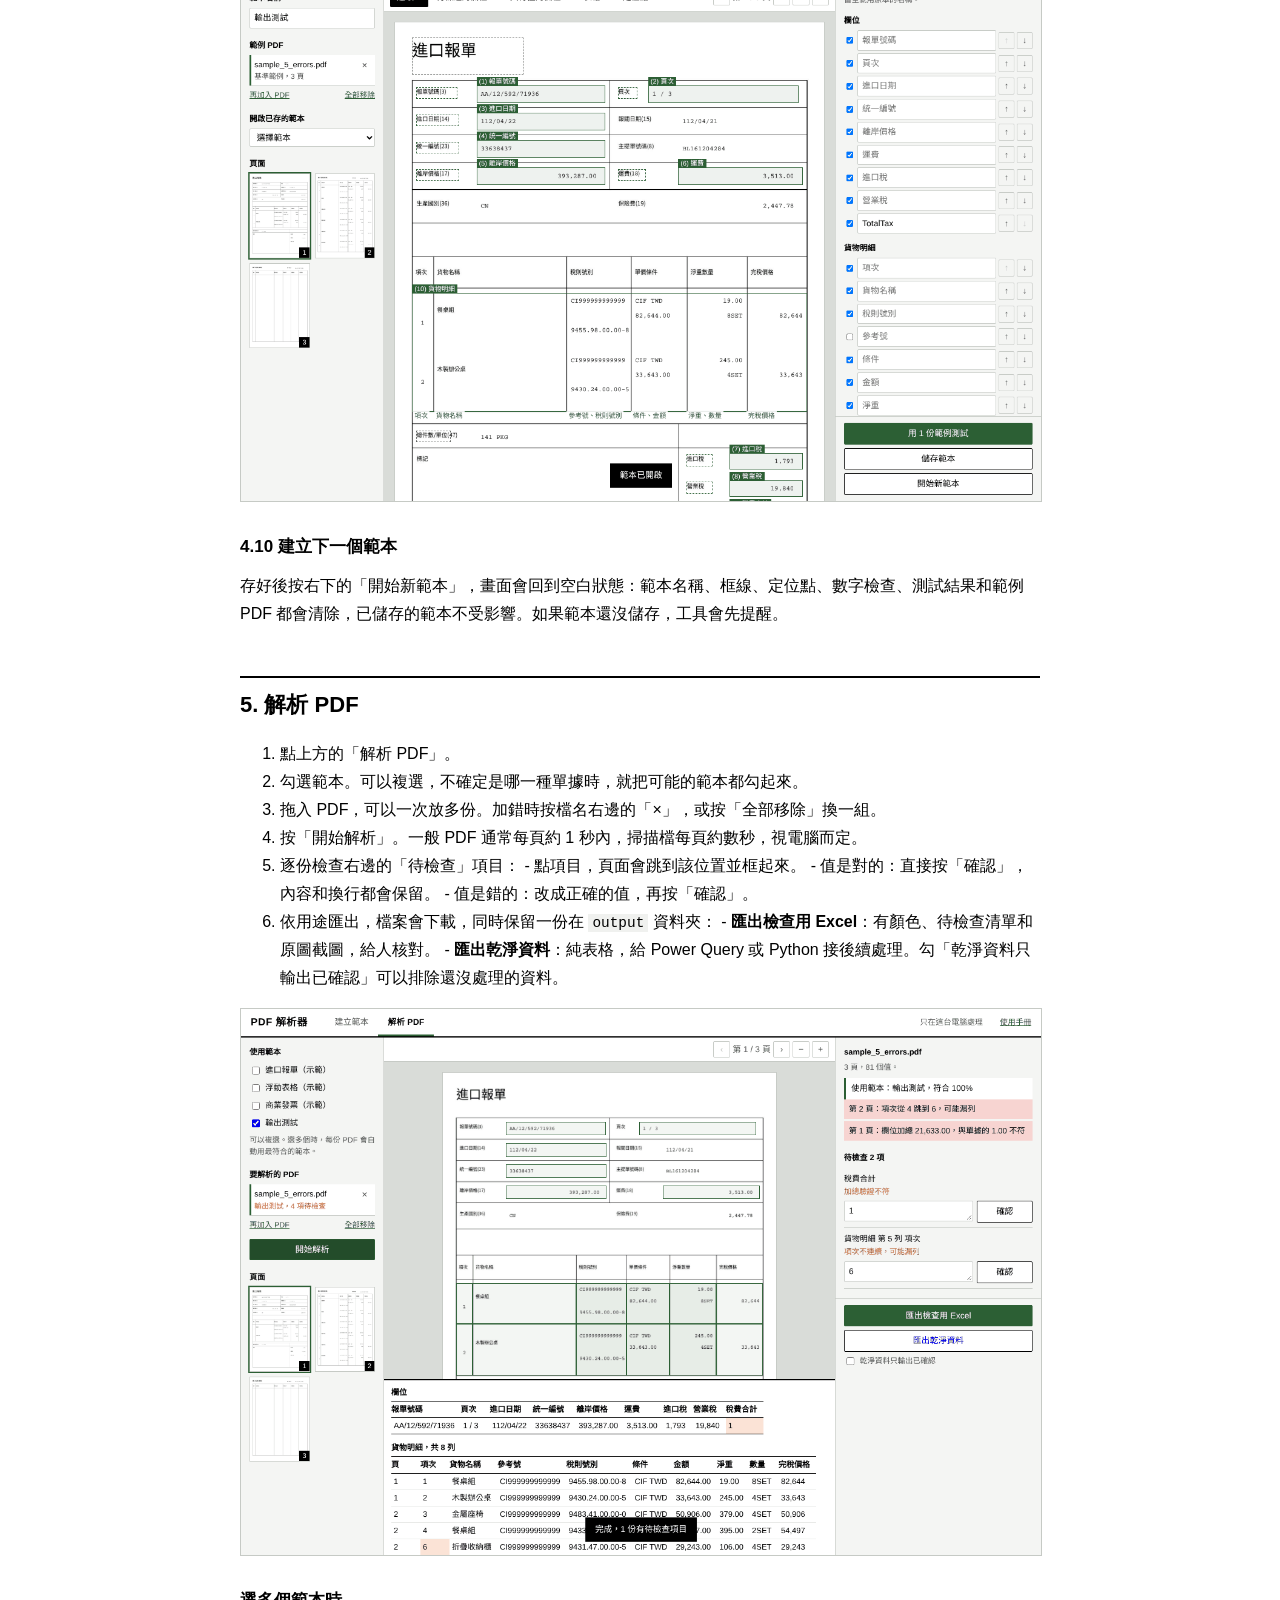
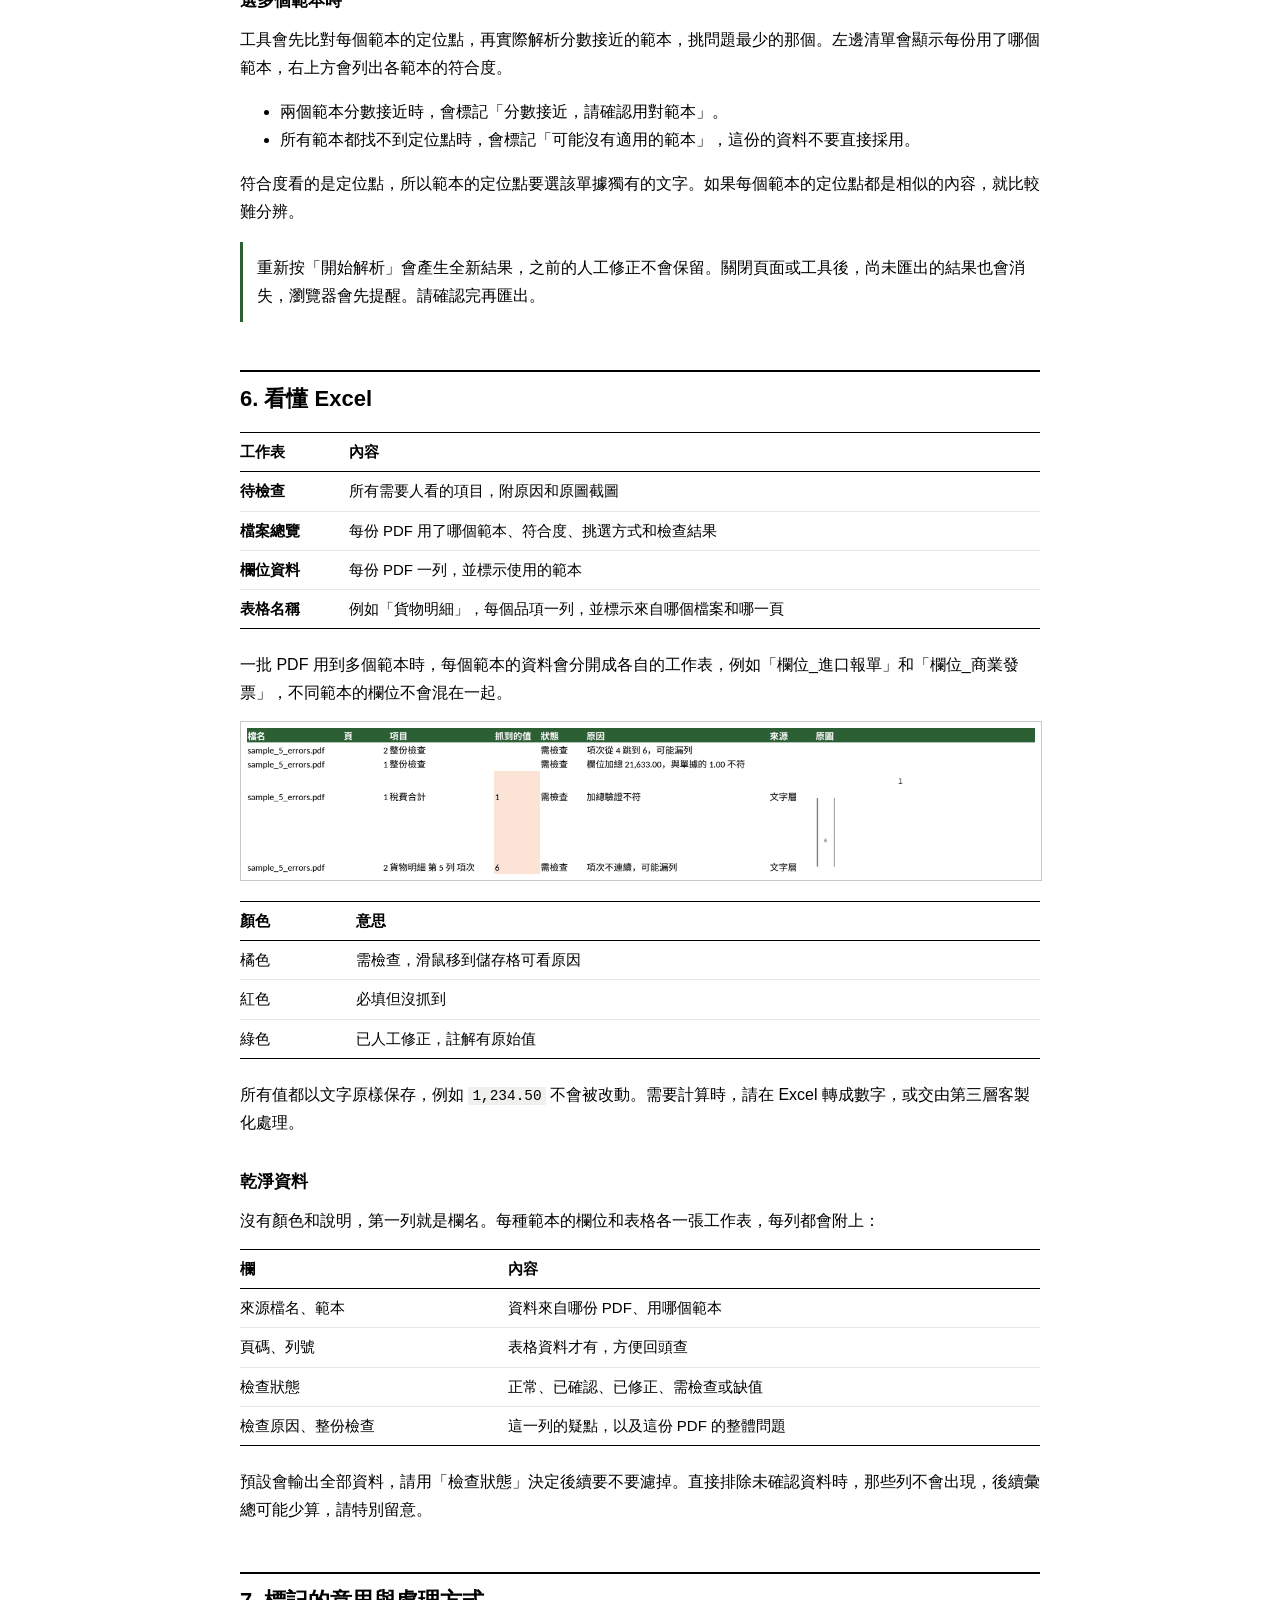
==== commit 152765dc: "Flag column crossing only on values that use it; make sequence gaps a notice - crosses_column / colu" ====
--- a/使用手冊.html
+++ b/使用手冊.html
@@ -270,7 +270,7 @@
 <blockquote>
 <p>找不到表頭或表尾時，工具仍會用範本的固定位置抓取，並標記給你確認。</p>
 </blockquote>
-<p><strong>內容跨到隔壁欄時</strong>：不用特別設定。工具會以一整段文字為單位分欄，並判斷每一欄靠左或靠右，讓跨欄的內容留在它原本的欄。沒把握時會標記「內容跨到隔壁欄」。</p>
+<p><strong>內容跨到隔壁欄時</strong>：不用特別設定。工具會以一整段文字為單位分欄，並判斷每一欄靠左或靠右，讓跨欄的內容留在它原本的欄。沒把握時會標記「內容跨到隔壁欄」。同一格拆成多個欄位時（例如用第幾行或開頭文字取值），只有實際用到跨欄那段文字的欄位會被標記。</p>
 <p><strong>同一列跨到下一頁時</strong>：先加好續頁範圍。工具的處理方式取決於項次的位置：</p>
 <table>
 <thead>
@@ -508,9 +508,9 @@
 <td>分別核對加總項目與合計</td>
 </tr>
 <tr>
-<td>項次不連續</td>
-<td>可能漏列</td>
-<td>查看跳號的地方</td>
+<td>項次不連續（提示）</td>
+<td>大多數項次連號，但有幾處跳號，可能漏列</td>
+<td>查看跳號的地方；項次本來就不連號可忽略。這是提示，不算進待檢查，項次本來就不連號時也不會出現</td>
 </tr>
 <tr>
 <td>這一列可能跨頁，已合併</td>
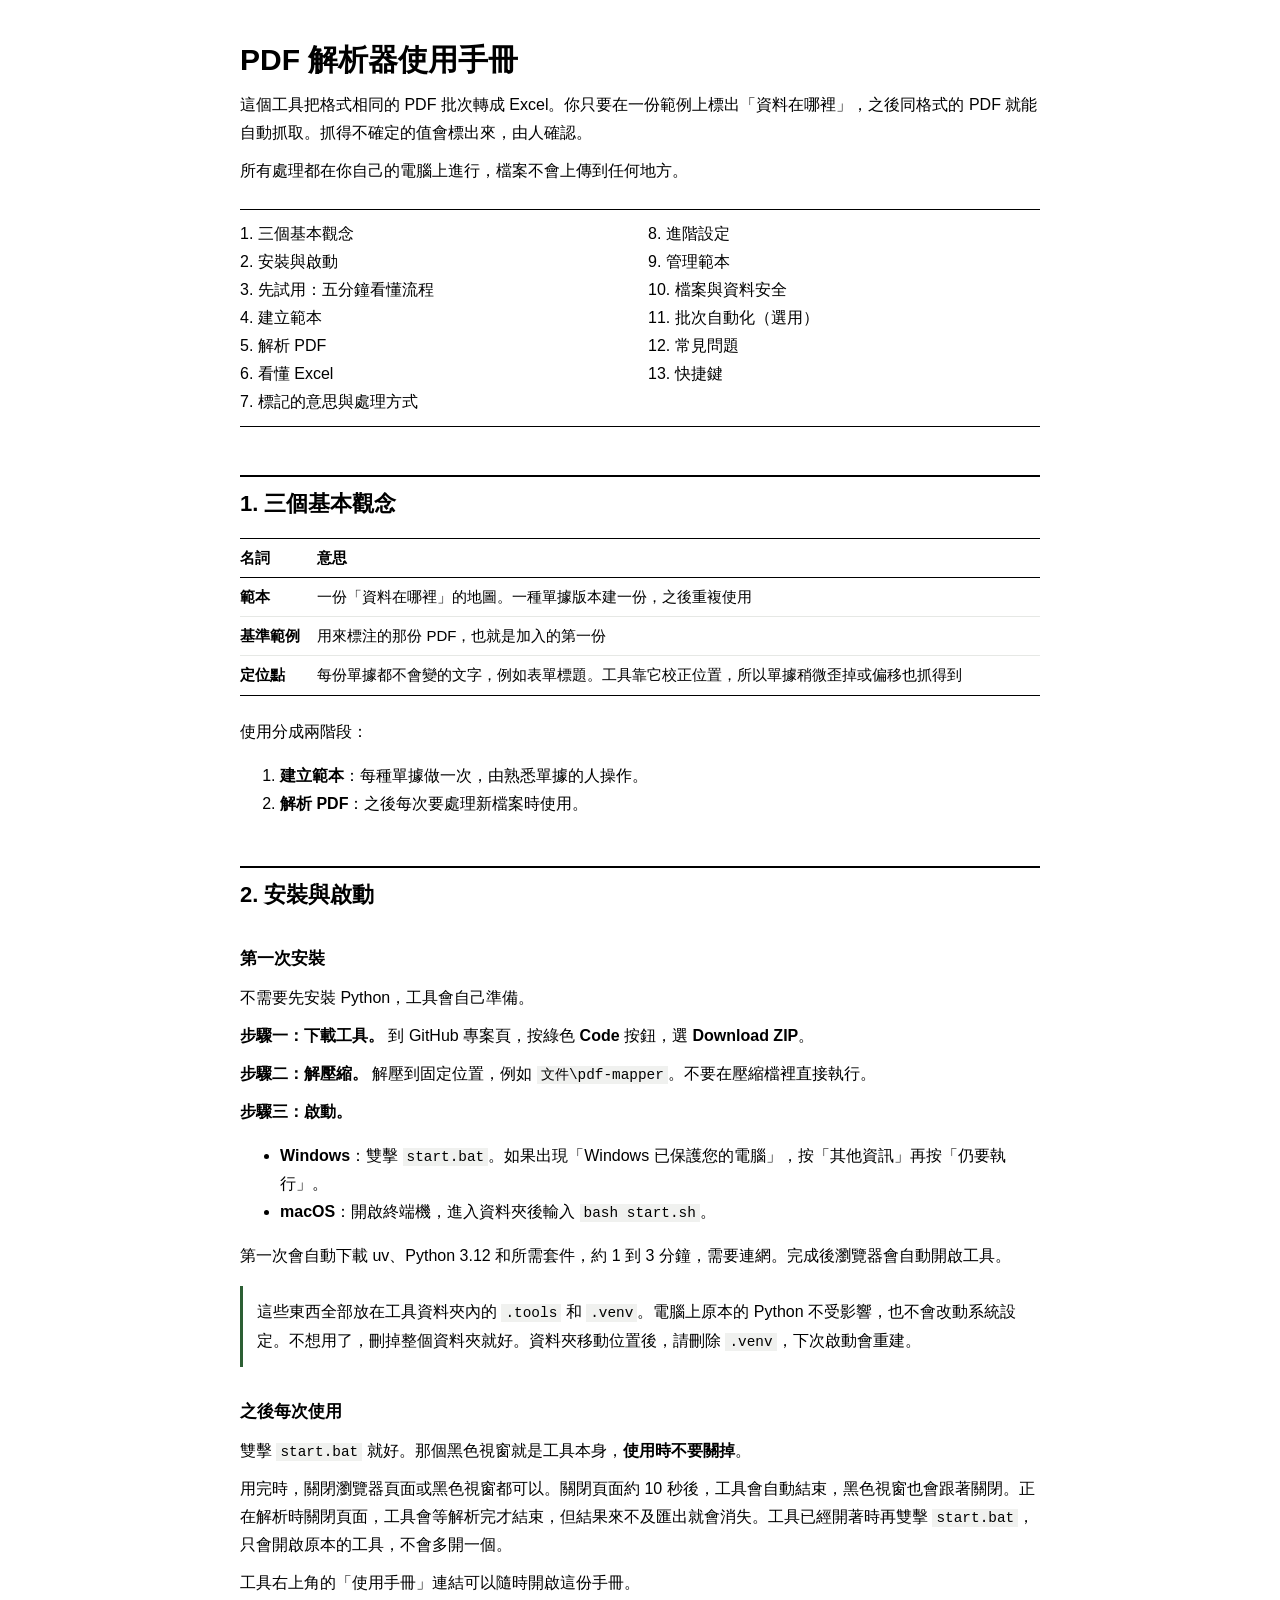
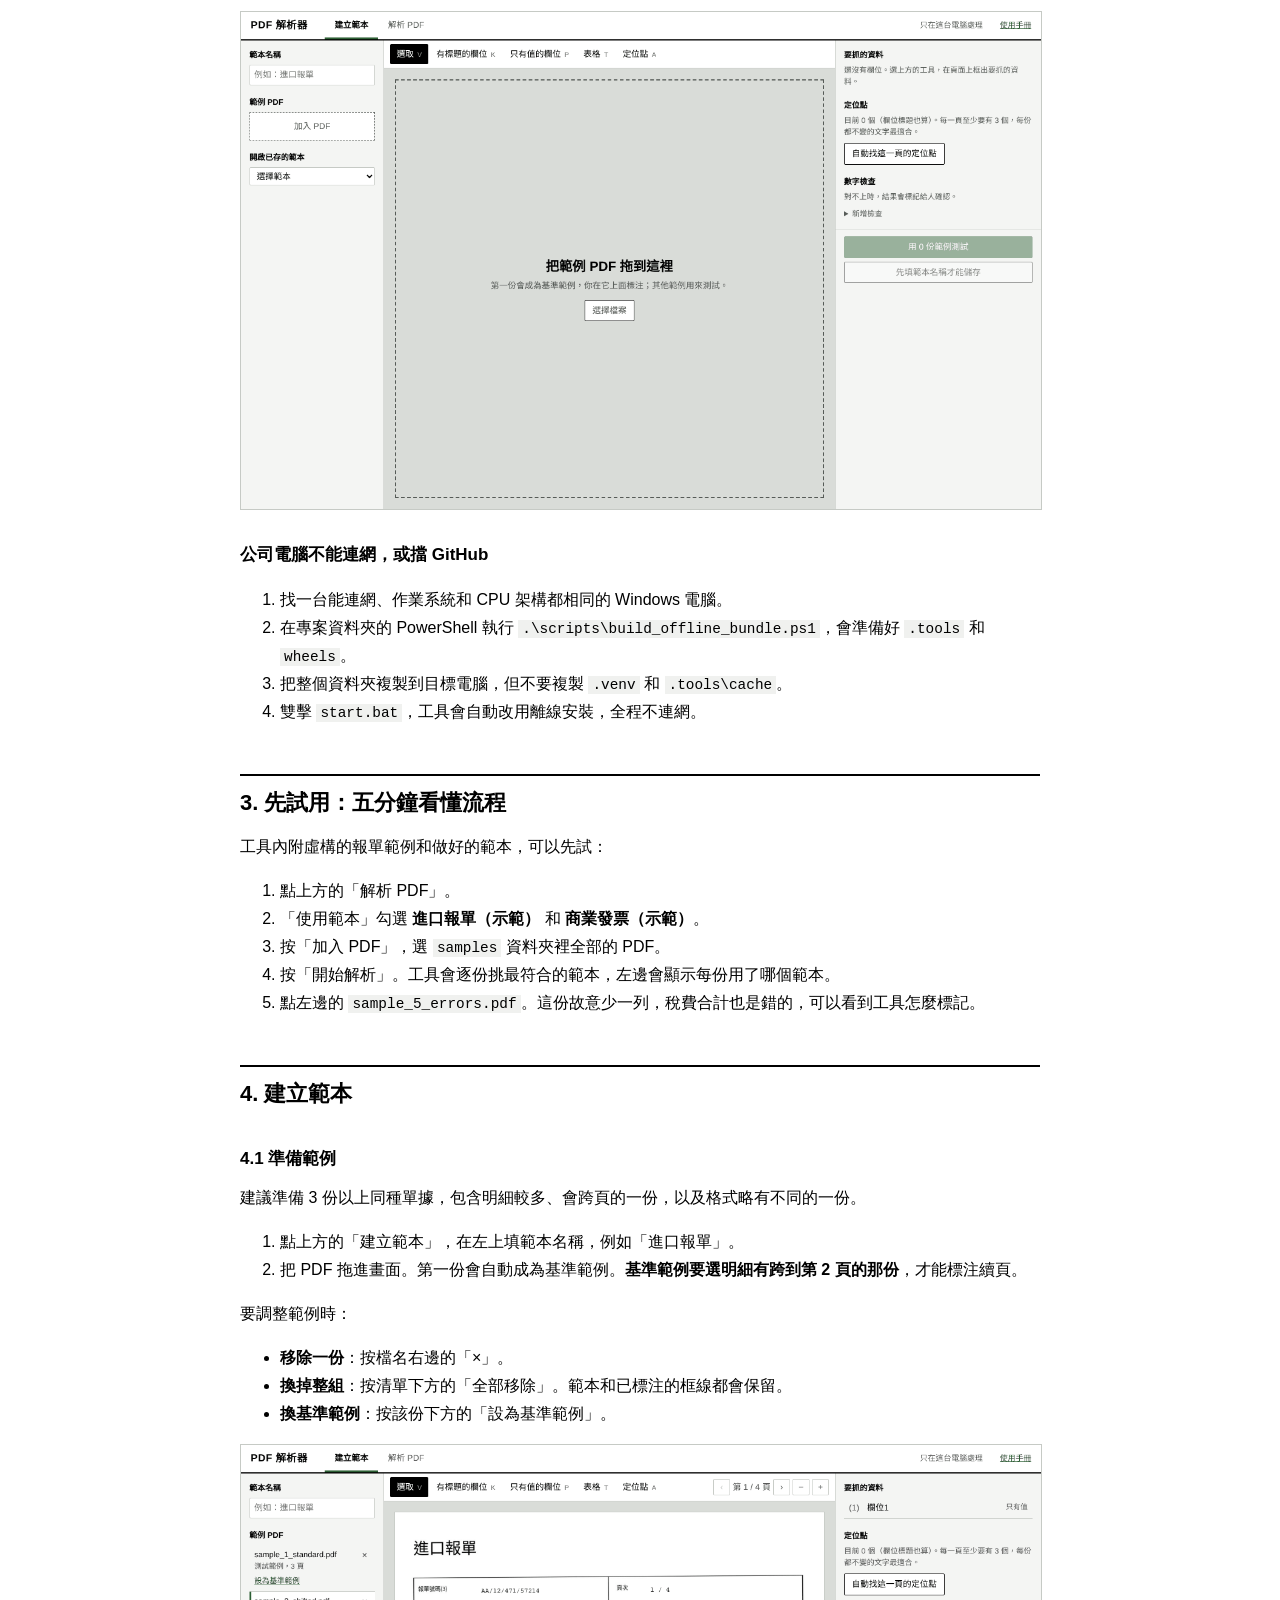
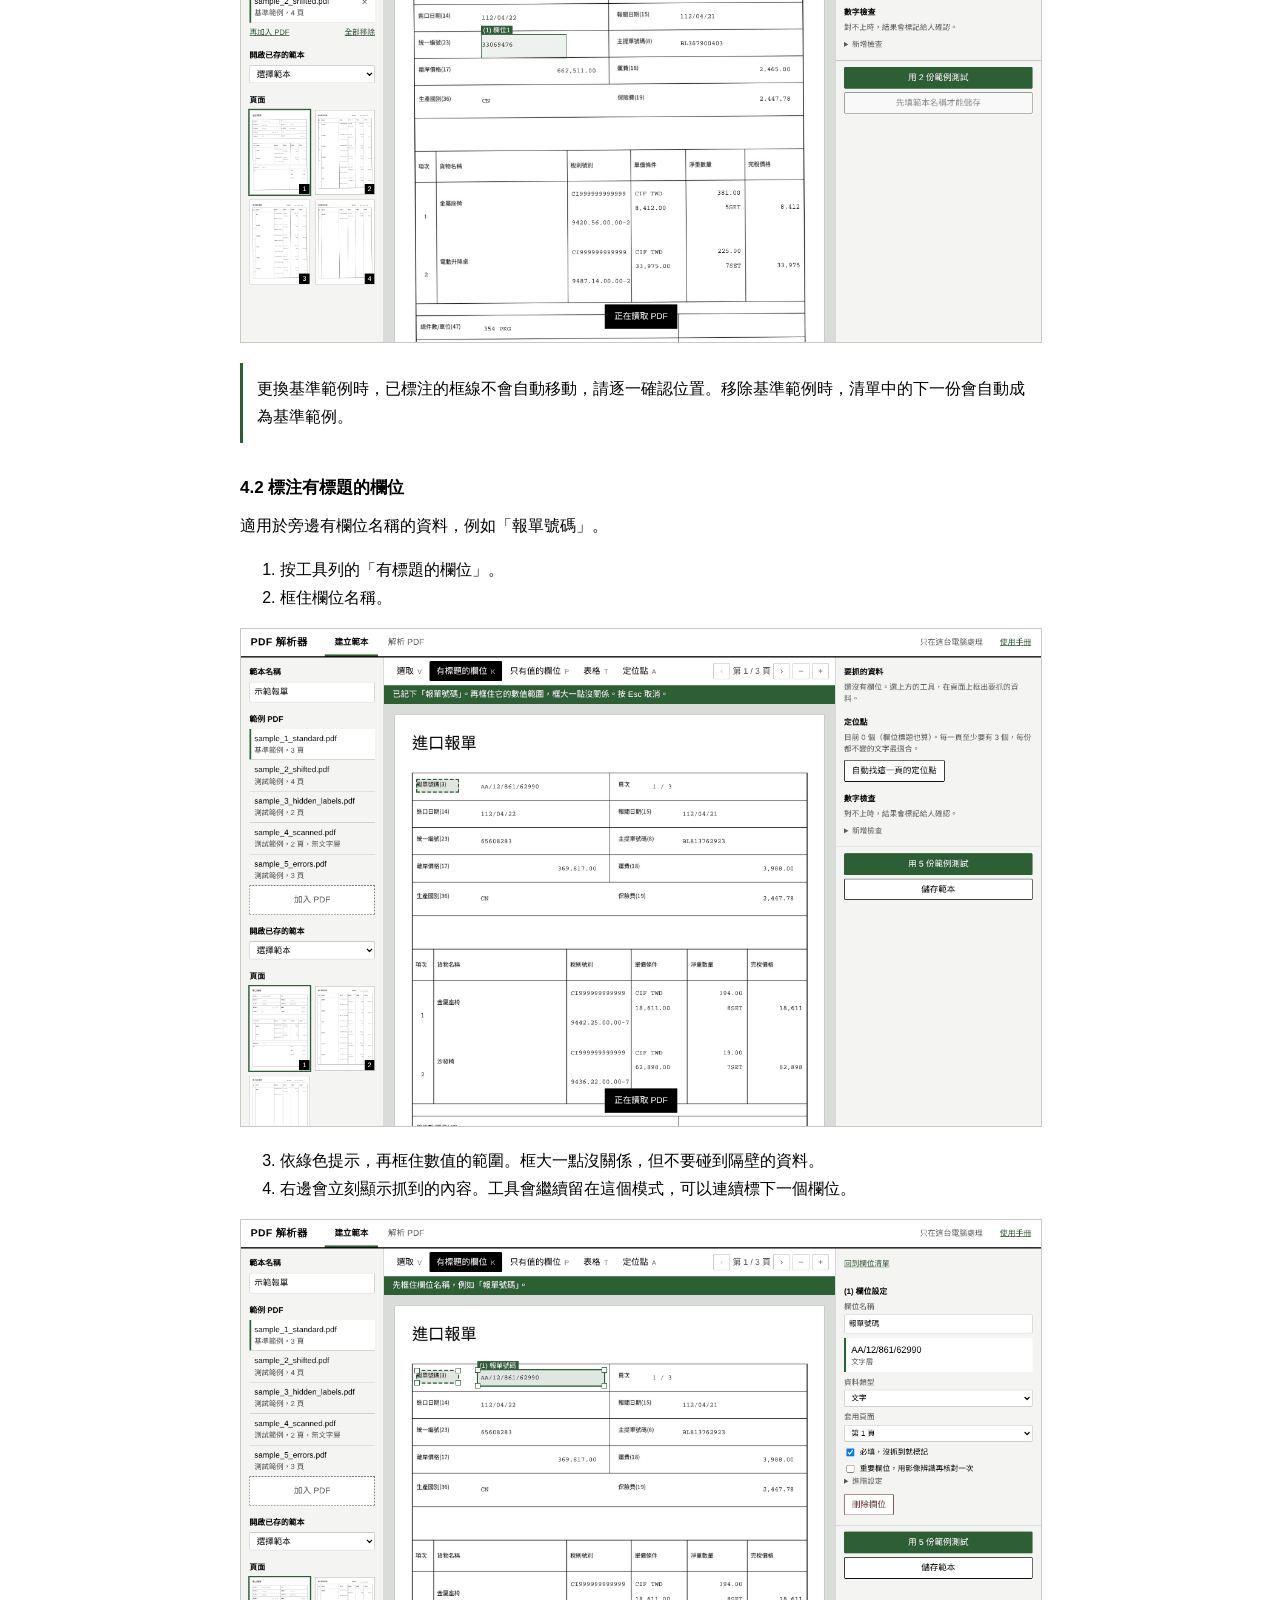
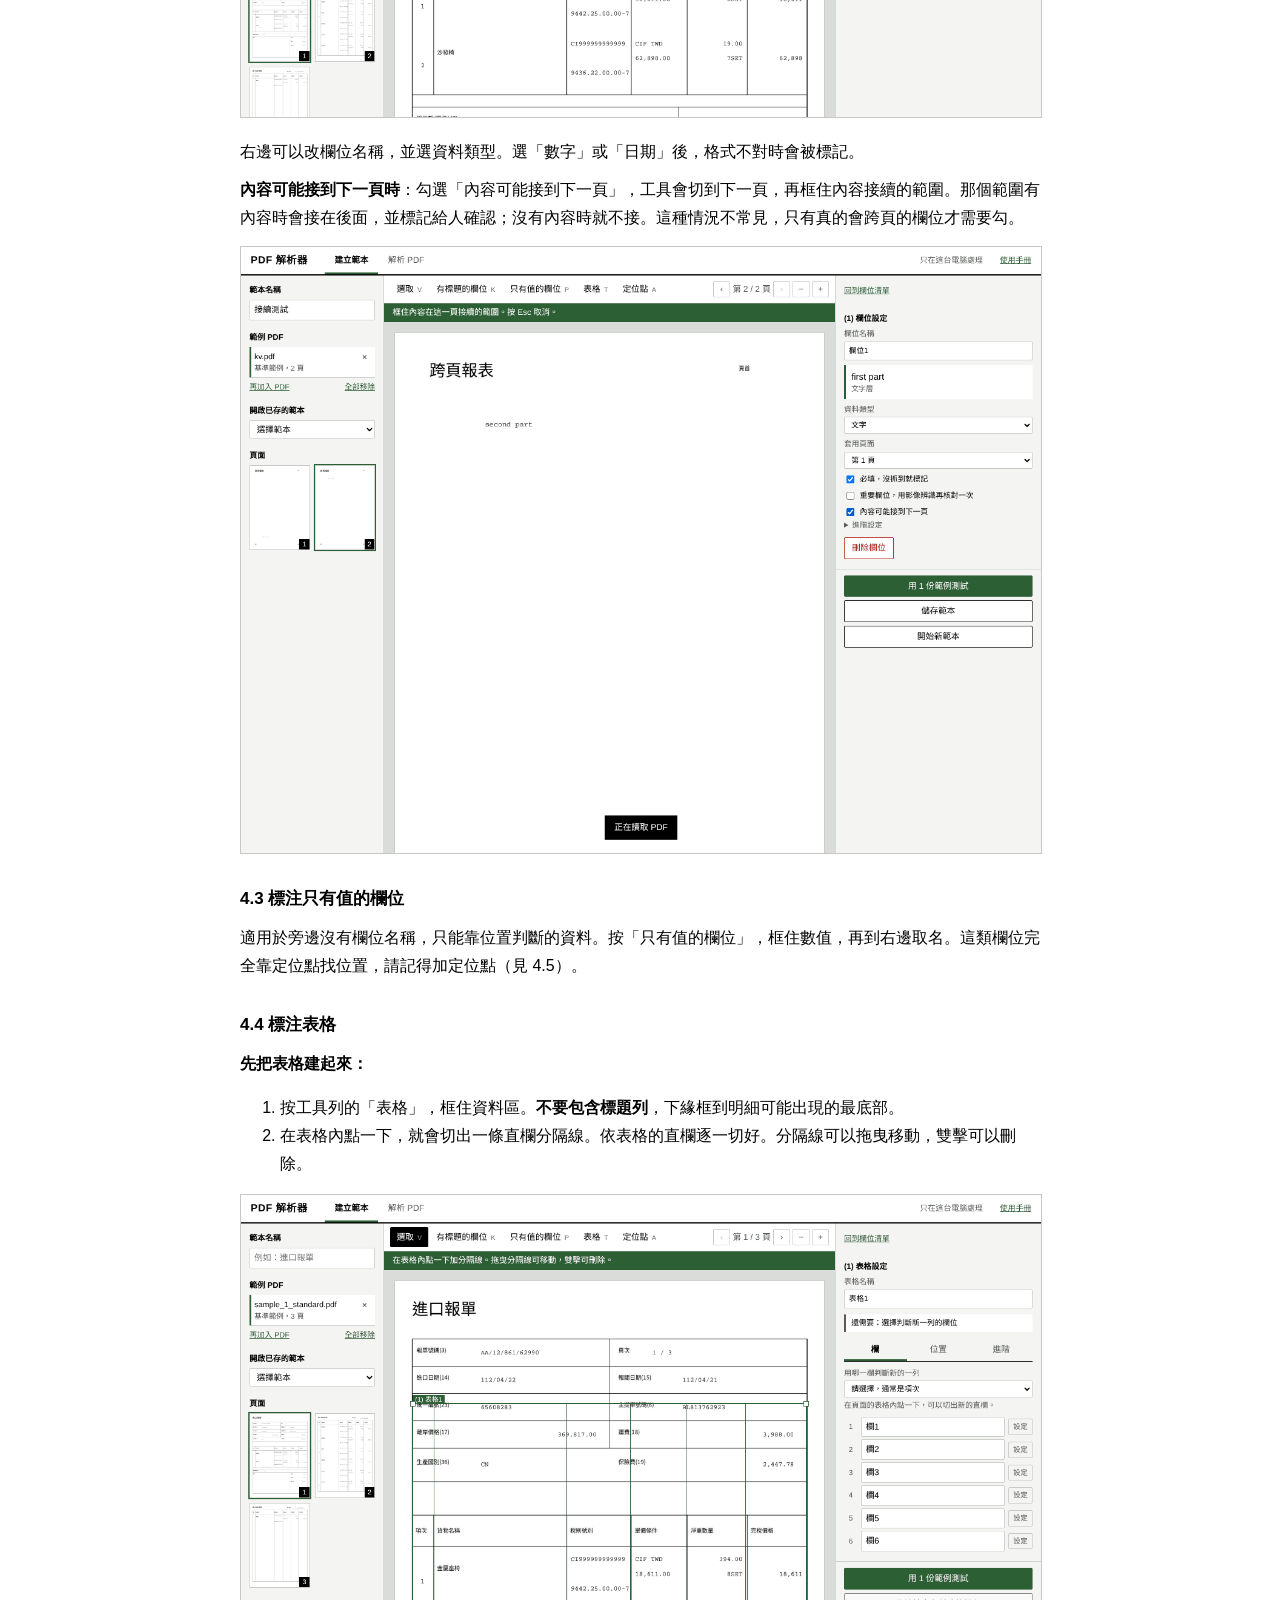
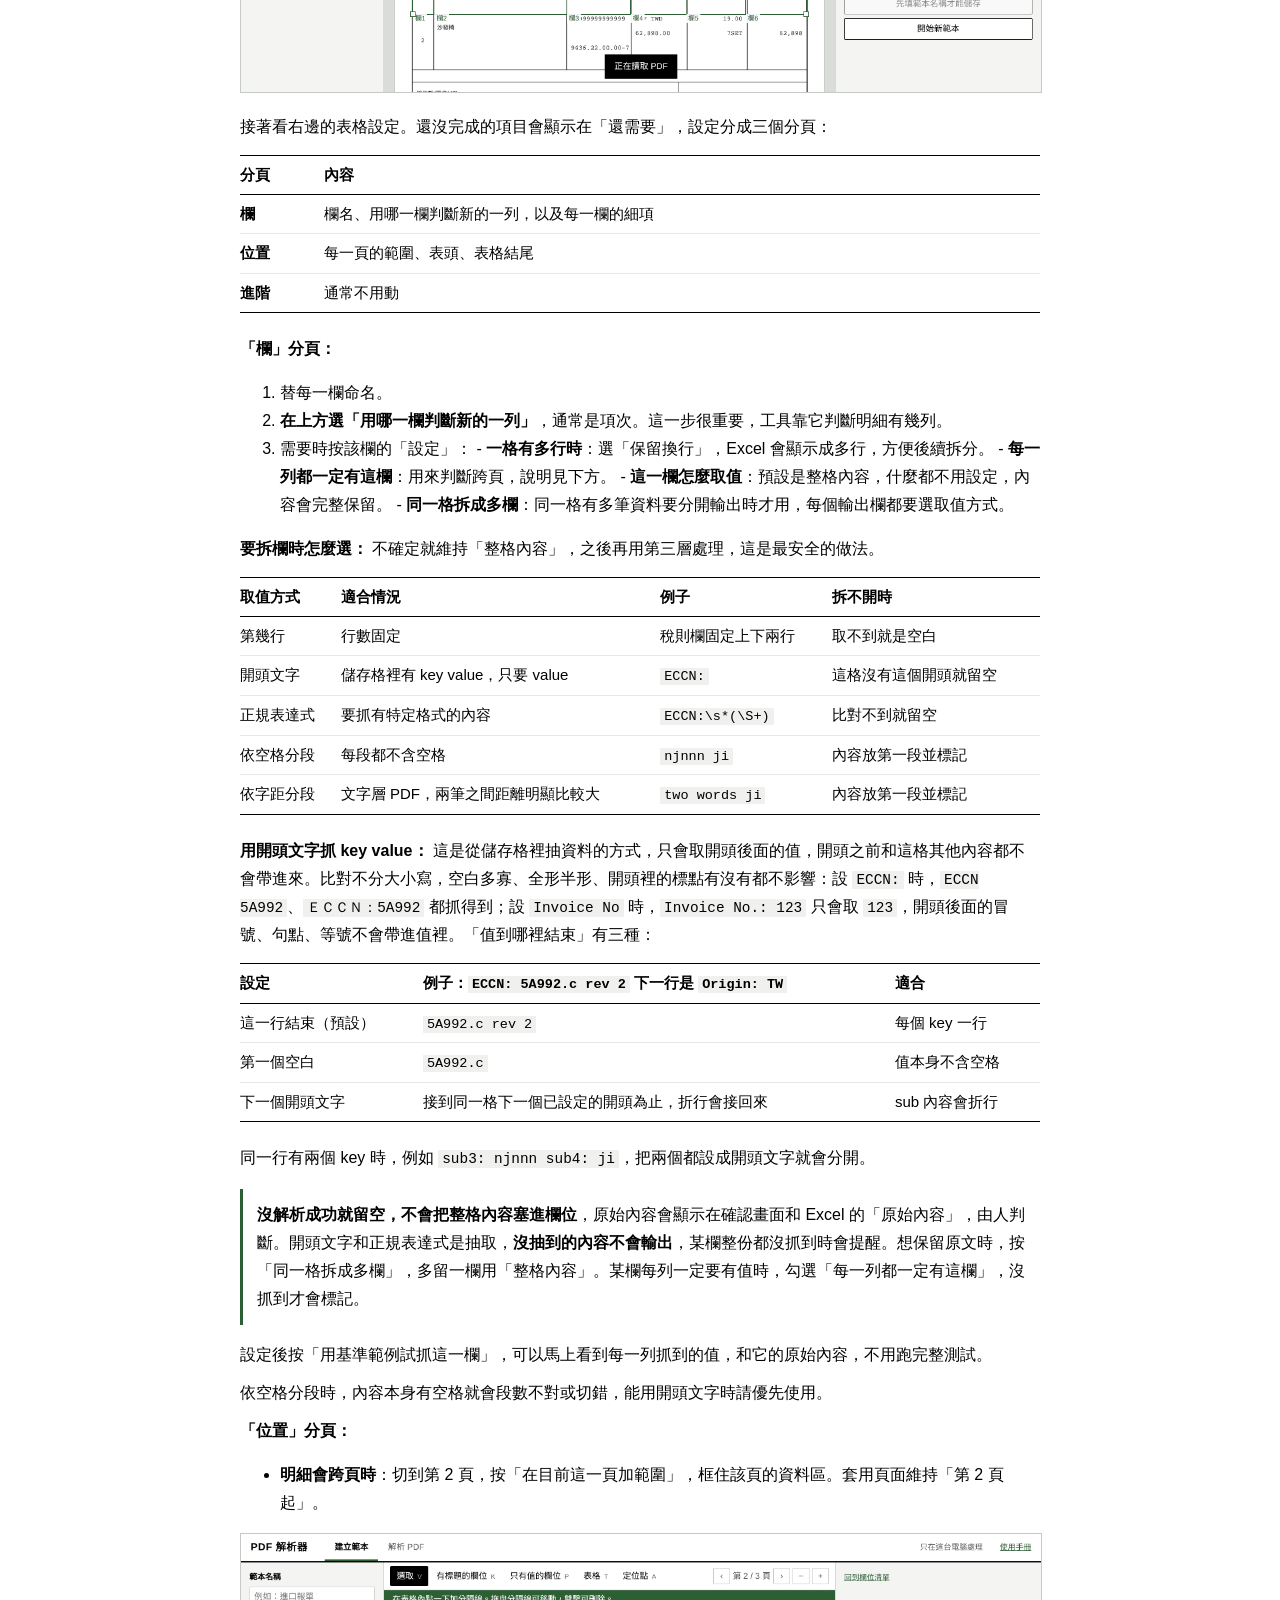
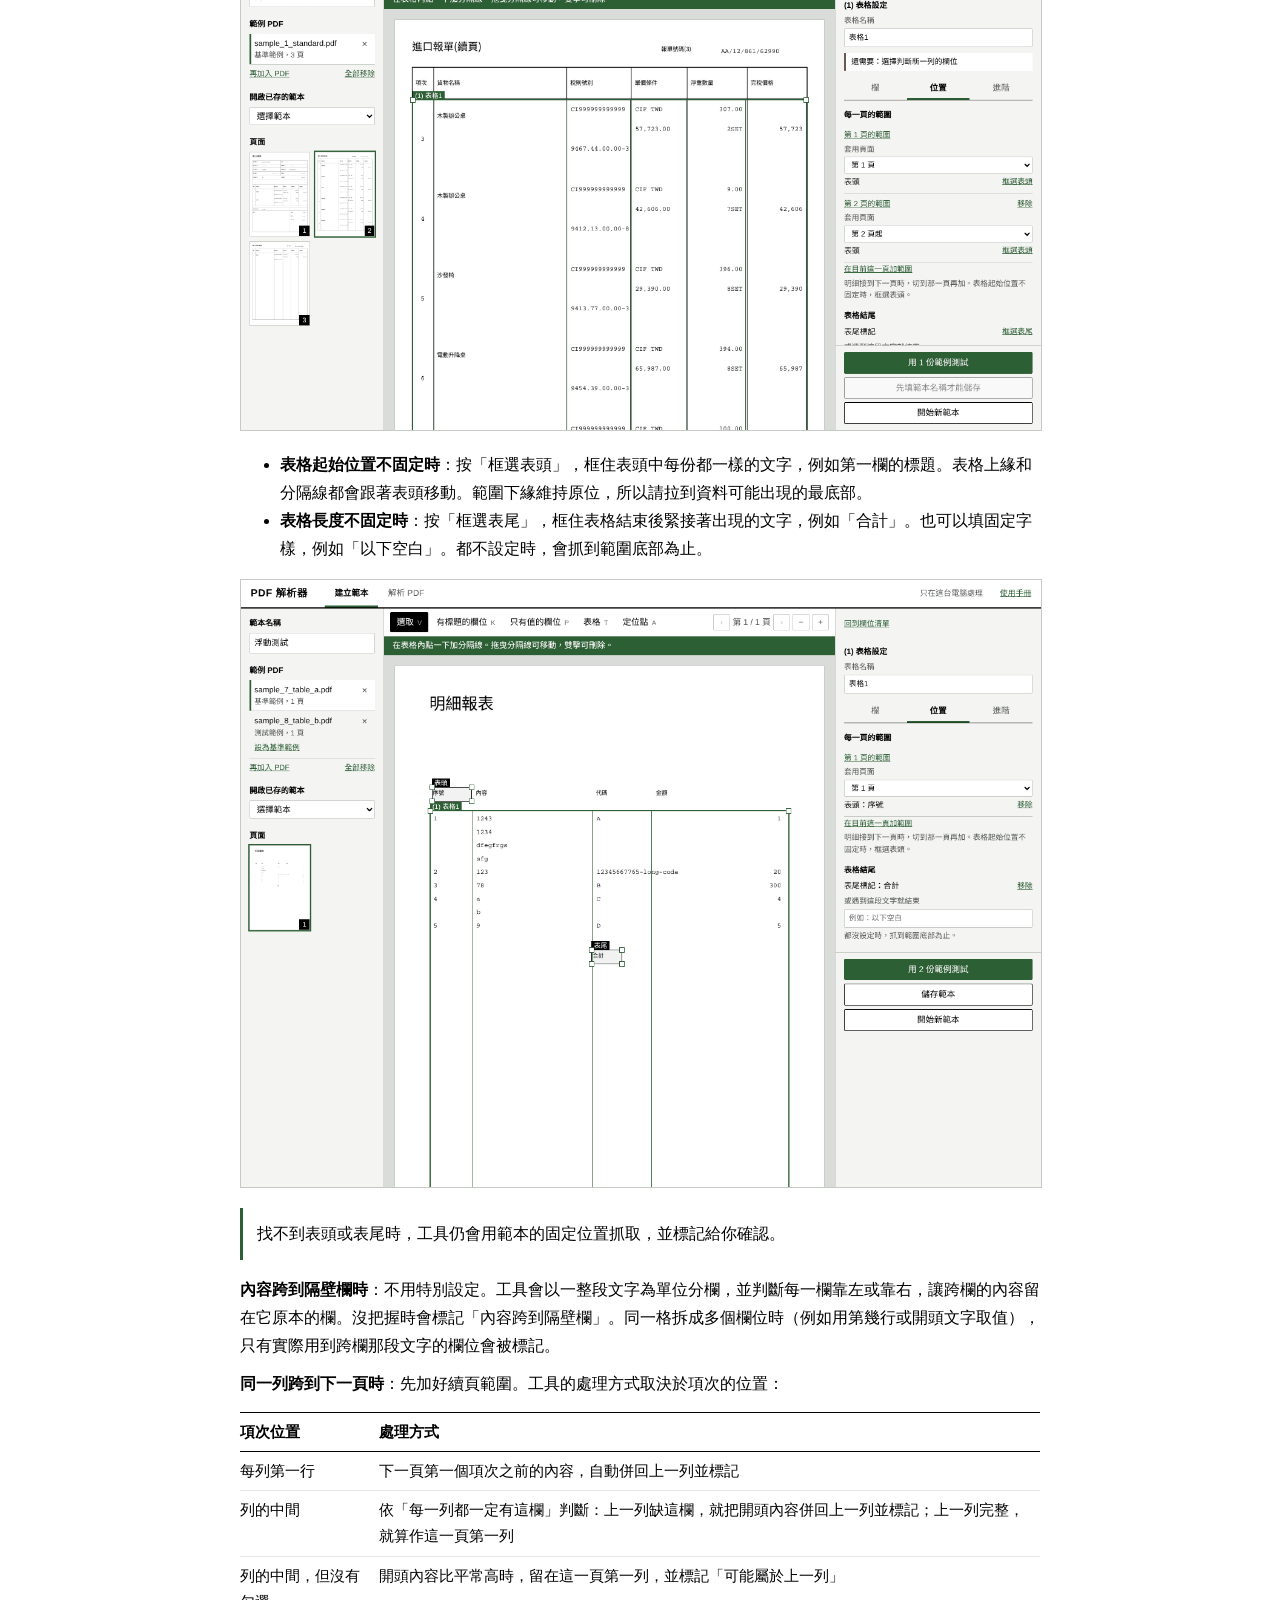
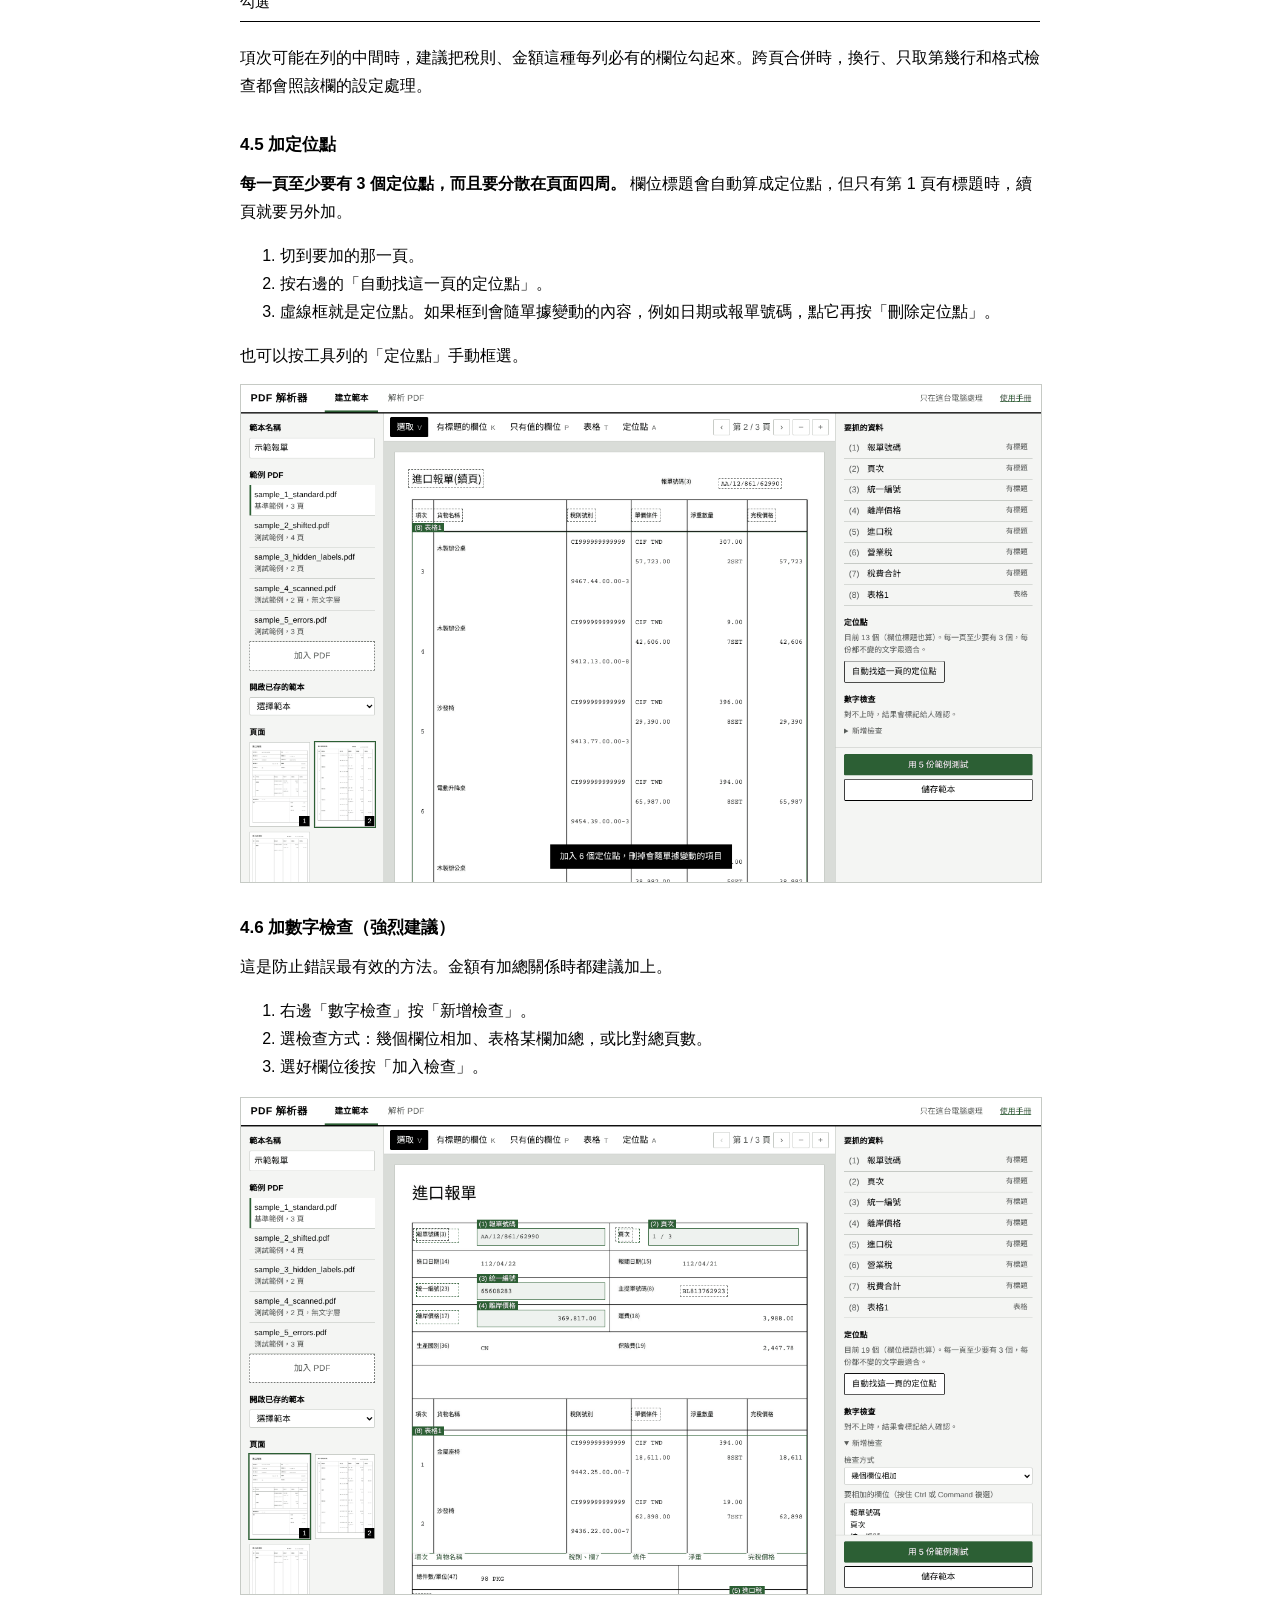
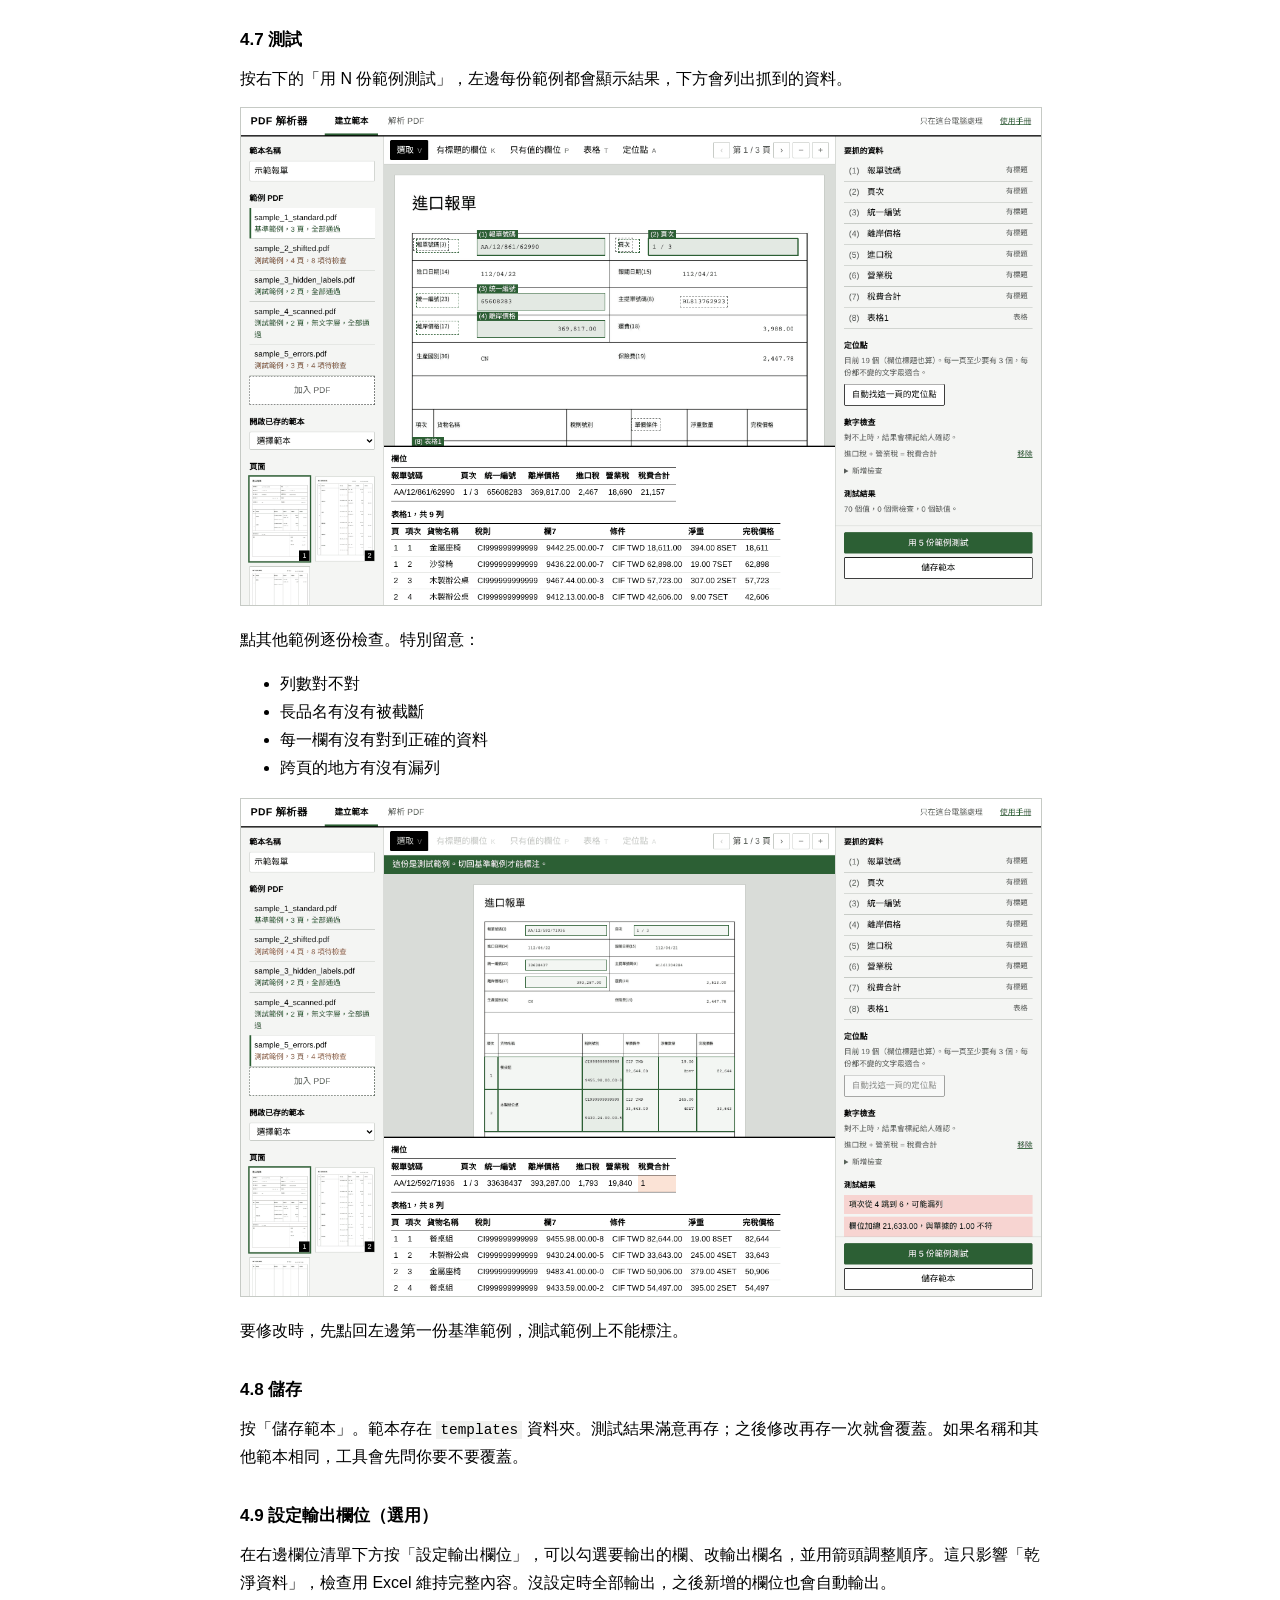
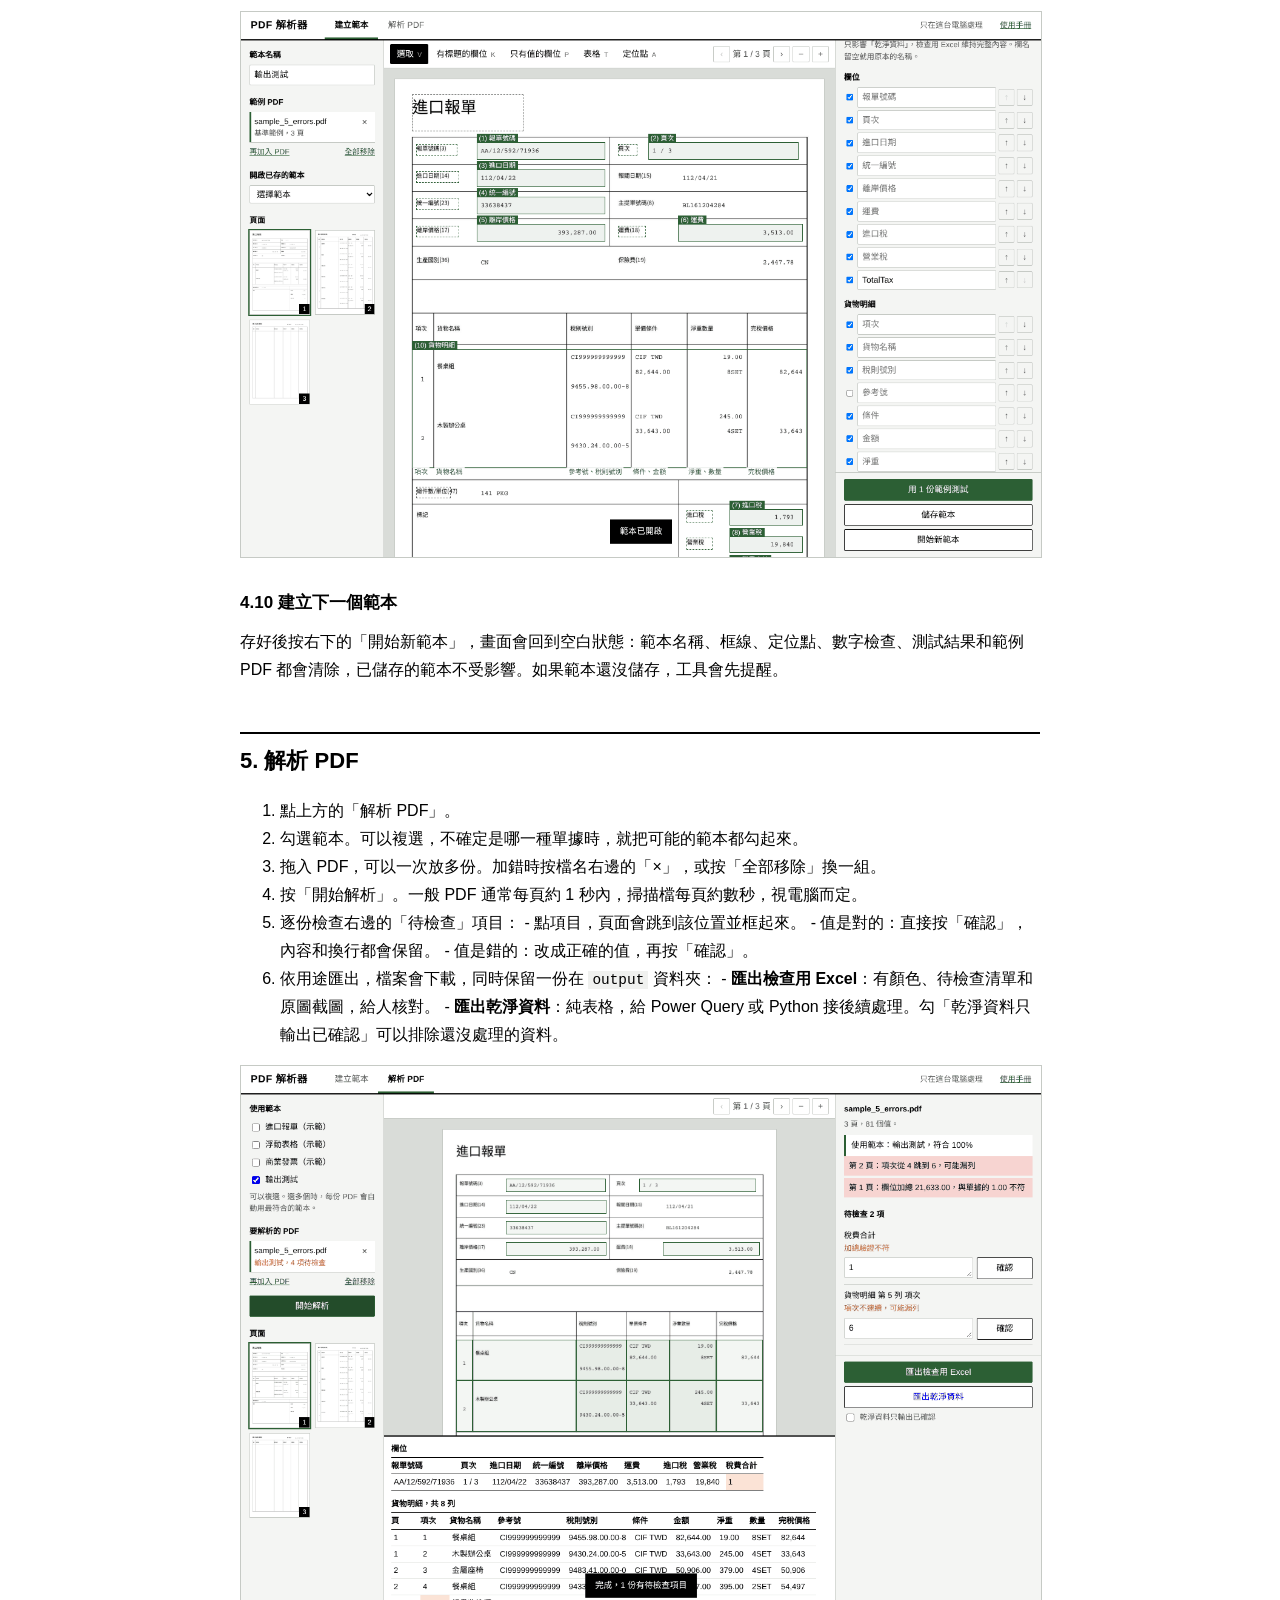
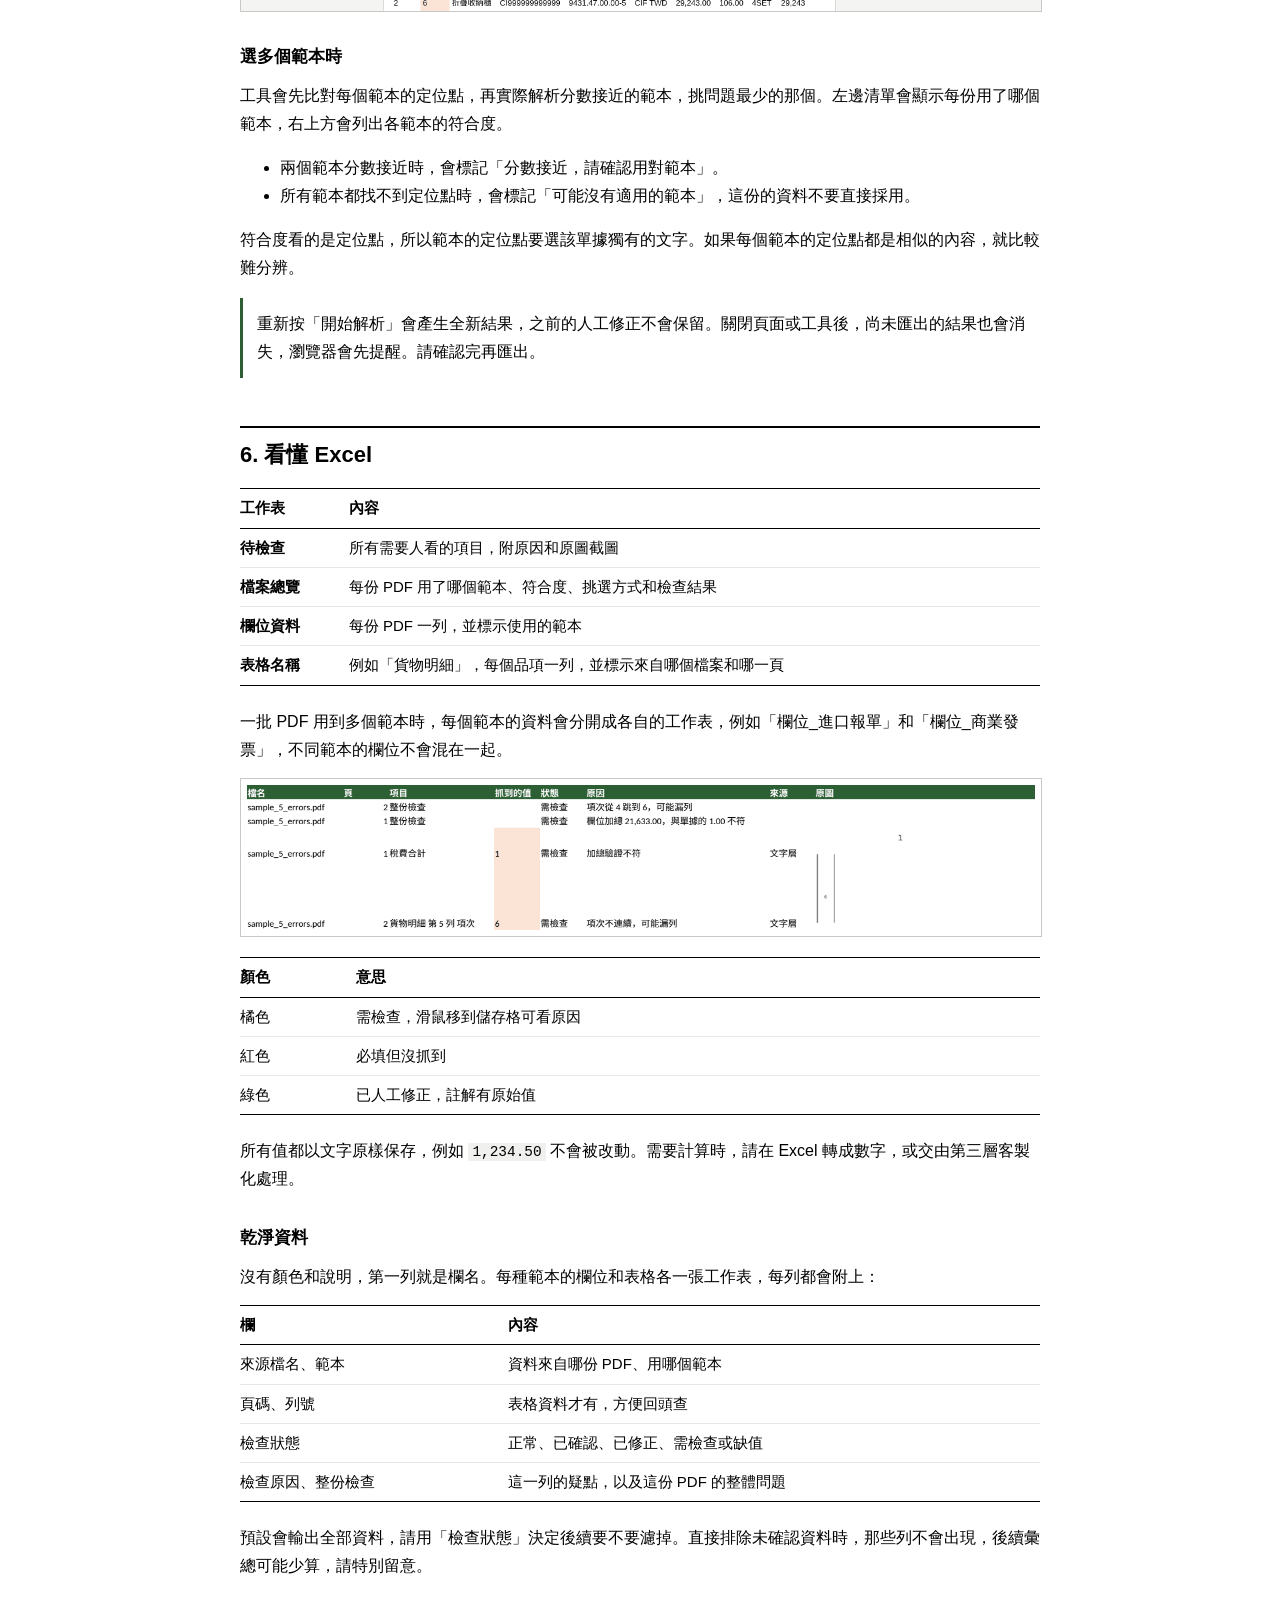
==== commit 73e628fb: "Make start text matching tolerant of punctuation and full-width forms - Punctuation inside the start" ====
--- a/使用手冊.html
+++ b/使用手冊.html
@@ -224,7 +224,7 @@
 </tr>
 </tbody>
 </table>
-<p><strong>用開頭文字抓 key value：</strong> 這是從儲存格裡抽資料的方式，只會取開頭後面的值，開頭之前和這格其他內容都不會帶進來。比對不分大小寫，空白和全形冒號也不影響。「值到哪裡結束」有三種：</p>
+<p><strong>用開頭文字抓 key value：</strong> 這是從儲存格裡抽資料的方式，只會取開頭後面的值，開頭之前和這格其他內容都不會帶進來。比對不分大小寫，空白多寡、全形半形、開頭裡的標點有沒有都不影響：設 <code>ECCN:</code> 時，<code>ECCN 5A992</code>、<code>ＥＣＣＮ：5A992</code> 都抓得到；設 <code>Invoice No</code> 時，<code>Invoice No.: 123</code> 只會取 <code>123</code>，開頭後面的冒號、句點、等號不會帶進值裡。「值到哪裡結束」有三種：</p>
 <table>
 <thead>
 <tr>
@@ -514,12 +514,12 @@
 </tr>
 <tr>
 <td>這一列可能跨頁，已合併</td>
-<td>一列被拆到兩頁</td>
+<td>這格的內容由兩頁合併，或是推測併到上一列的</td>
 <td>確認合併結果，點項目可看兩頁的位置</td>
 </tr>
 <tr>
 <td>這頁開頭的內容可能屬於上一列</td>
-<td>項次在列的中間，無法判斷</td>
+<td>項次在列的中間，無法判斷；只標在第一個項次上方有內容的格子</td>
 <td>核對這一列和上一列；勾選「每一列都一定有這欄」可減少這類標記</td>
 </tr>
 <tr>
@@ -549,8 +549,8 @@
 </tr>
 <tr>
 <td>同一行有兩段內容搶同一欄</td>
-<td>內容重疊或分隔線不準</td>
-<td>調整分隔線，或核對值</td>
+<td>這欄平常一行只有一段，這一行卻在分隔線旁多出一段，可能是隔壁欄的內容</td>
+<td>調整分隔線，或核對值。格子裡本來就有大空白（例如單位和數字）或用字距分段的欄位不會標記</td>
 </tr>
 <tr>
 <td>找不到表頭</td>
